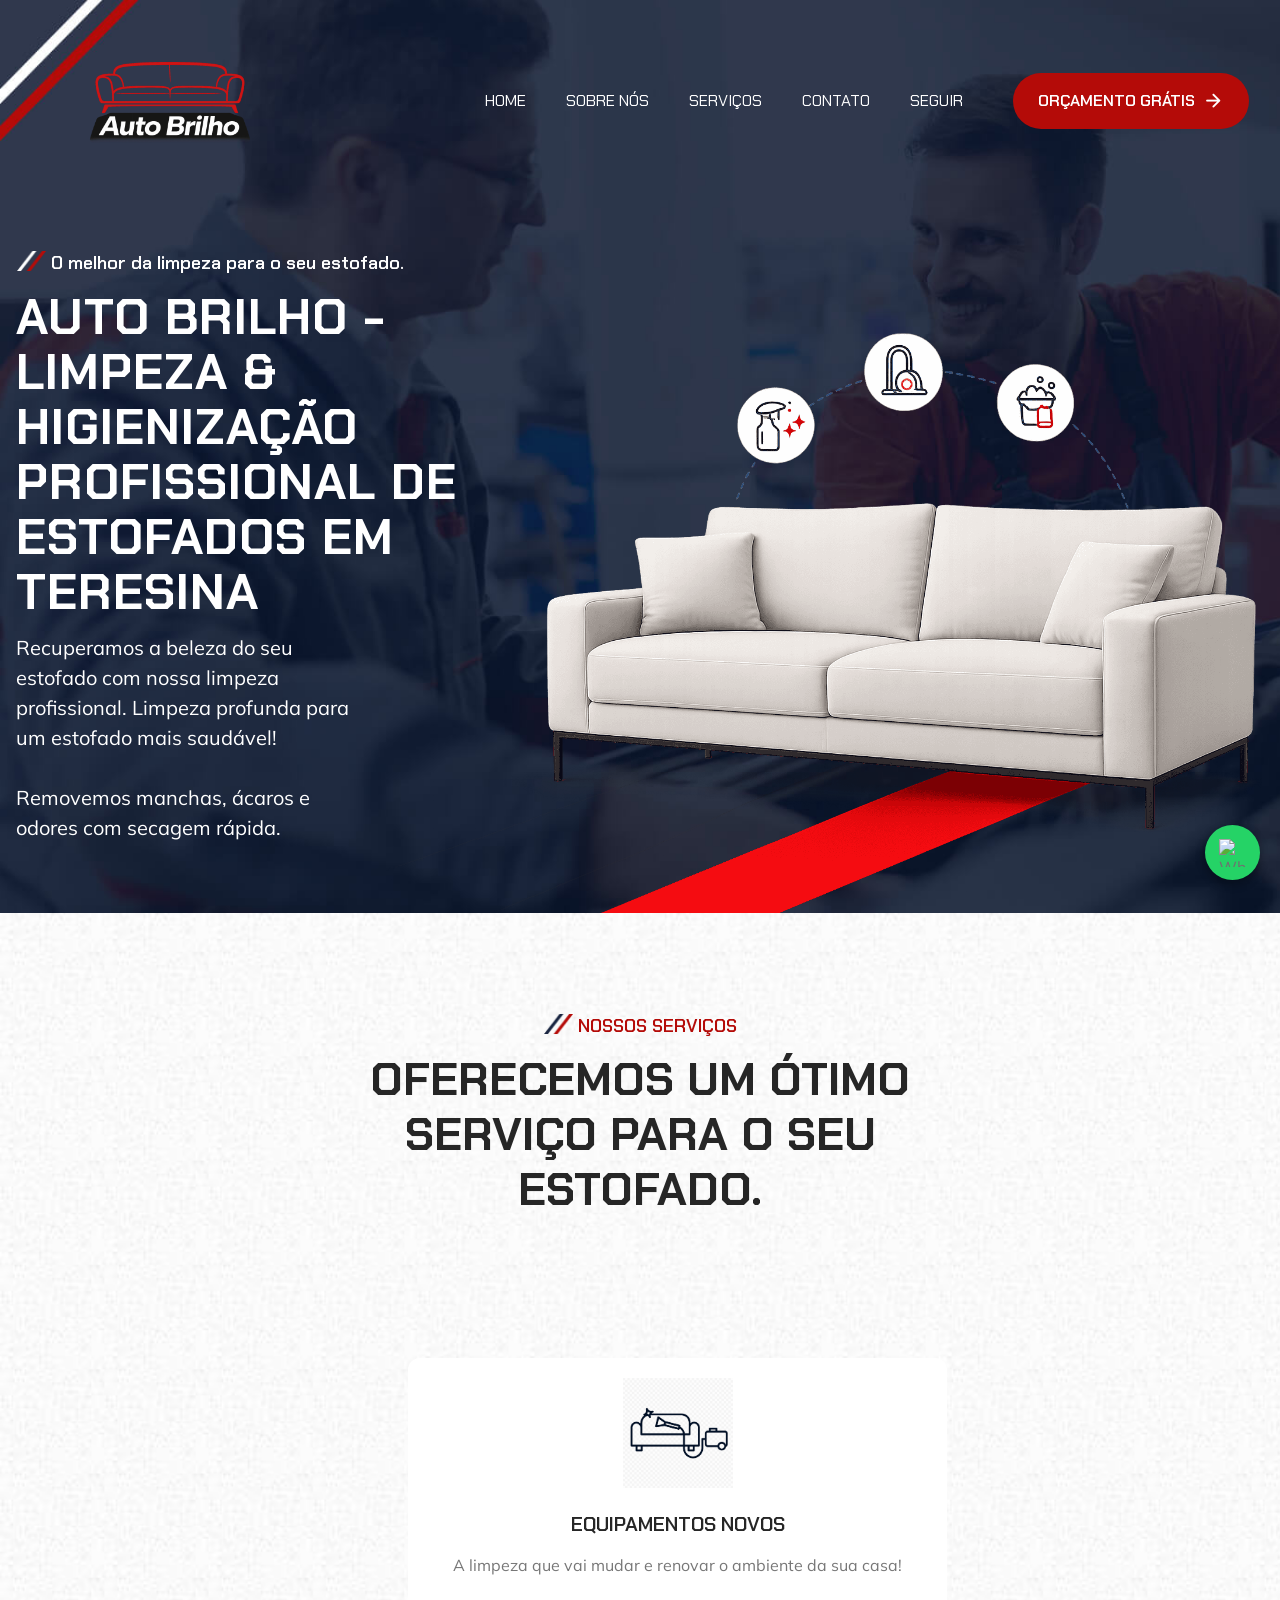
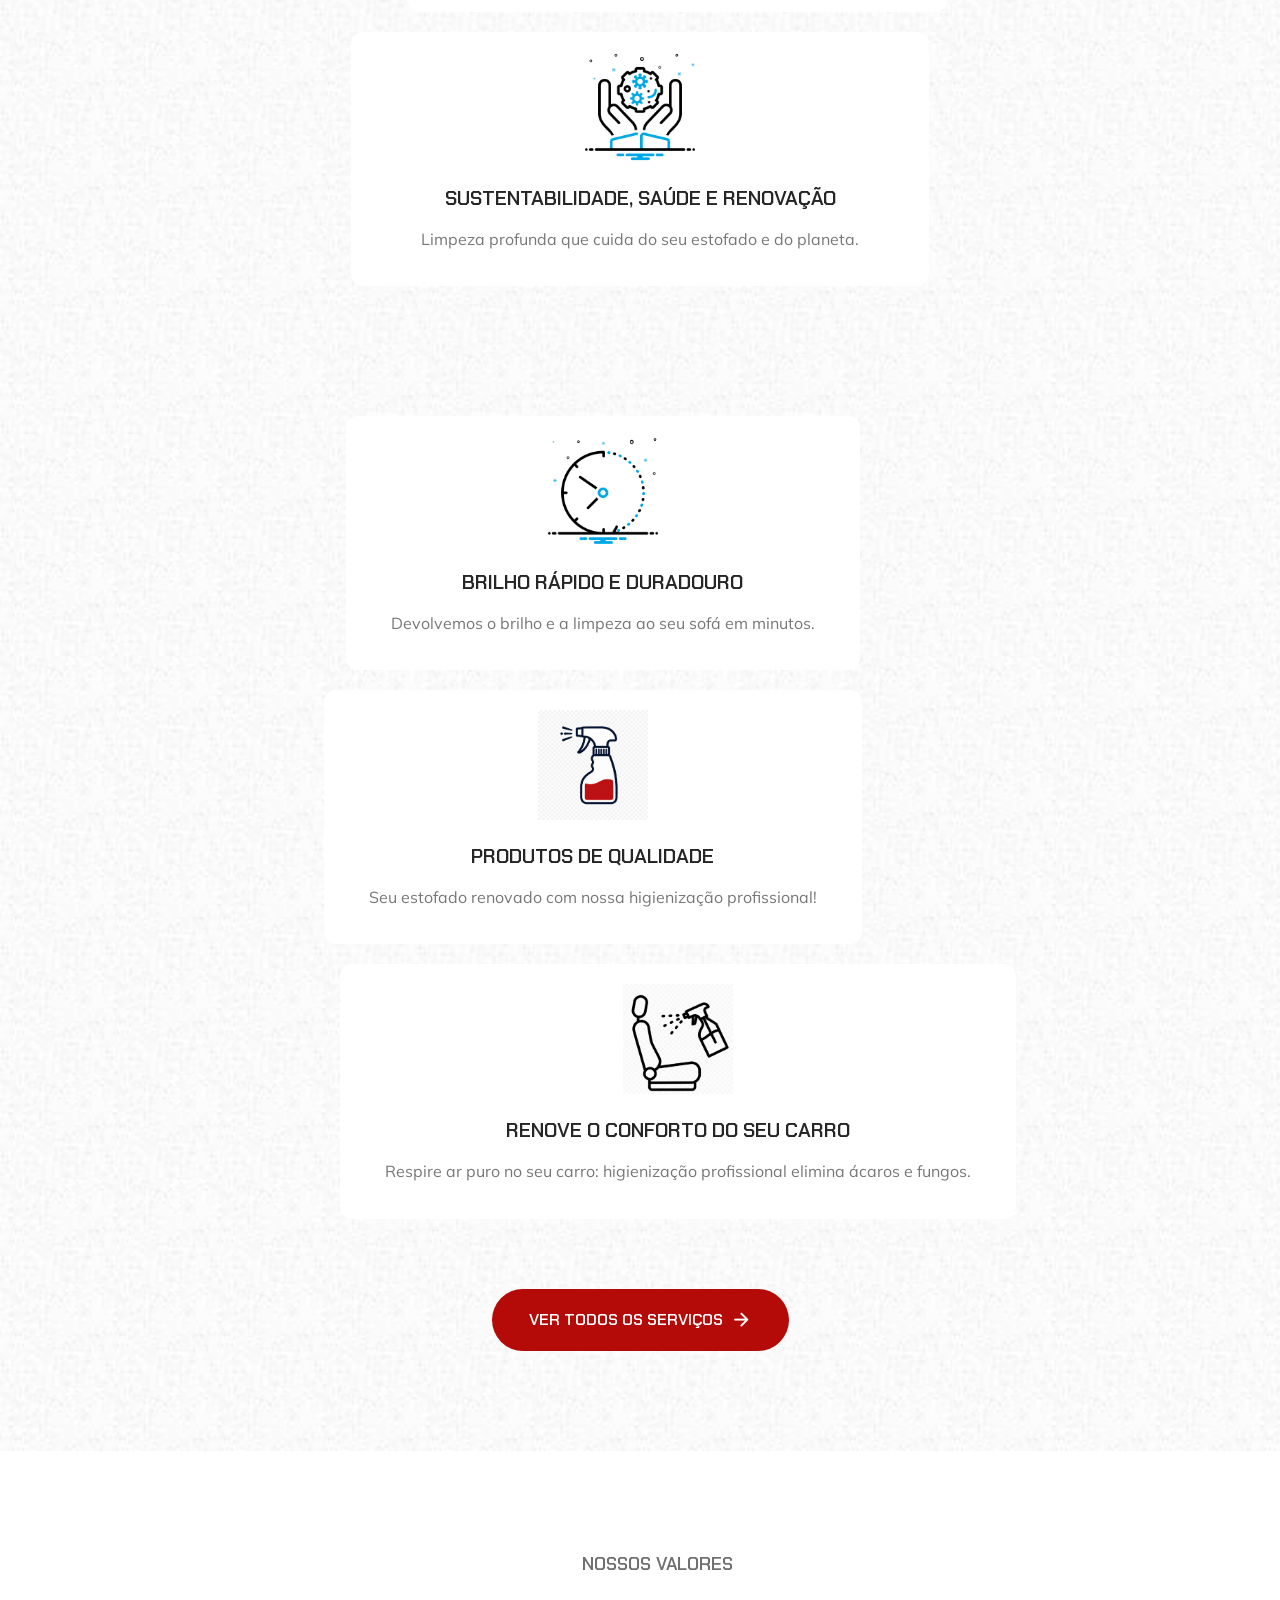
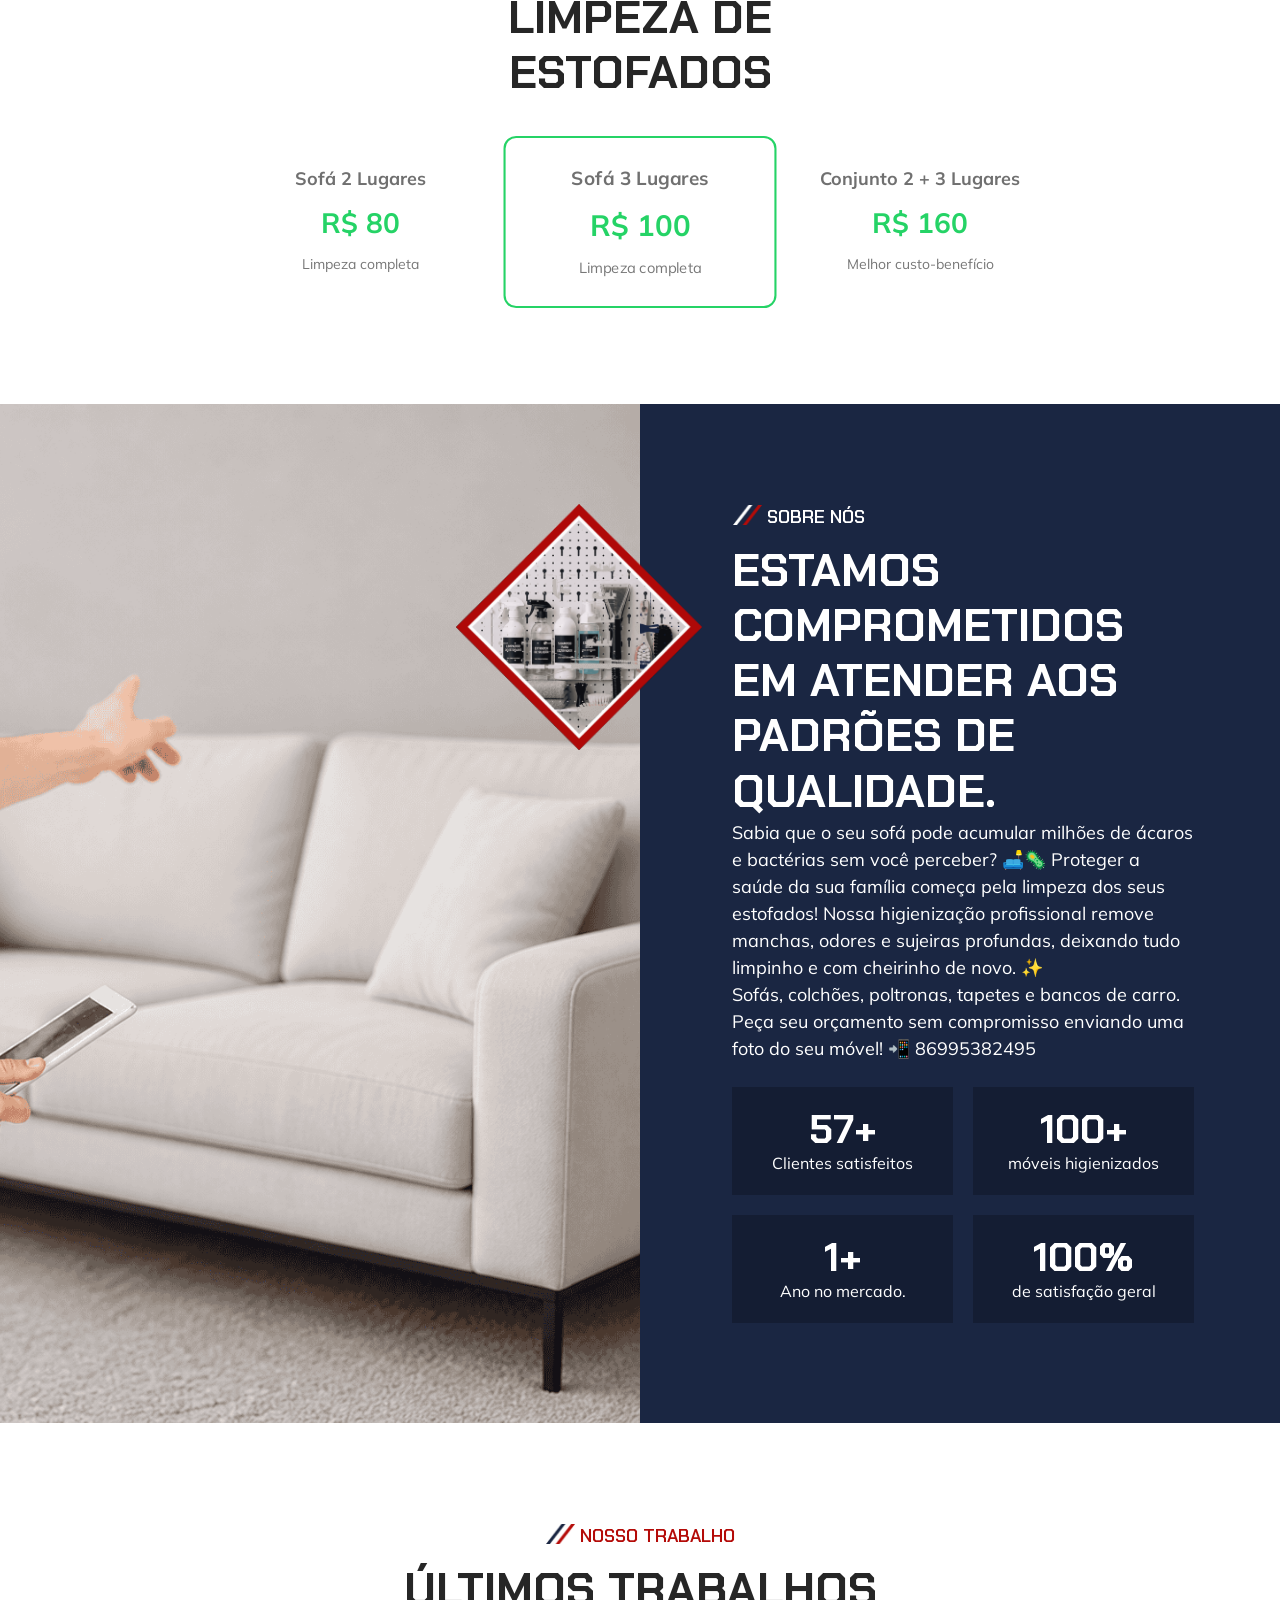
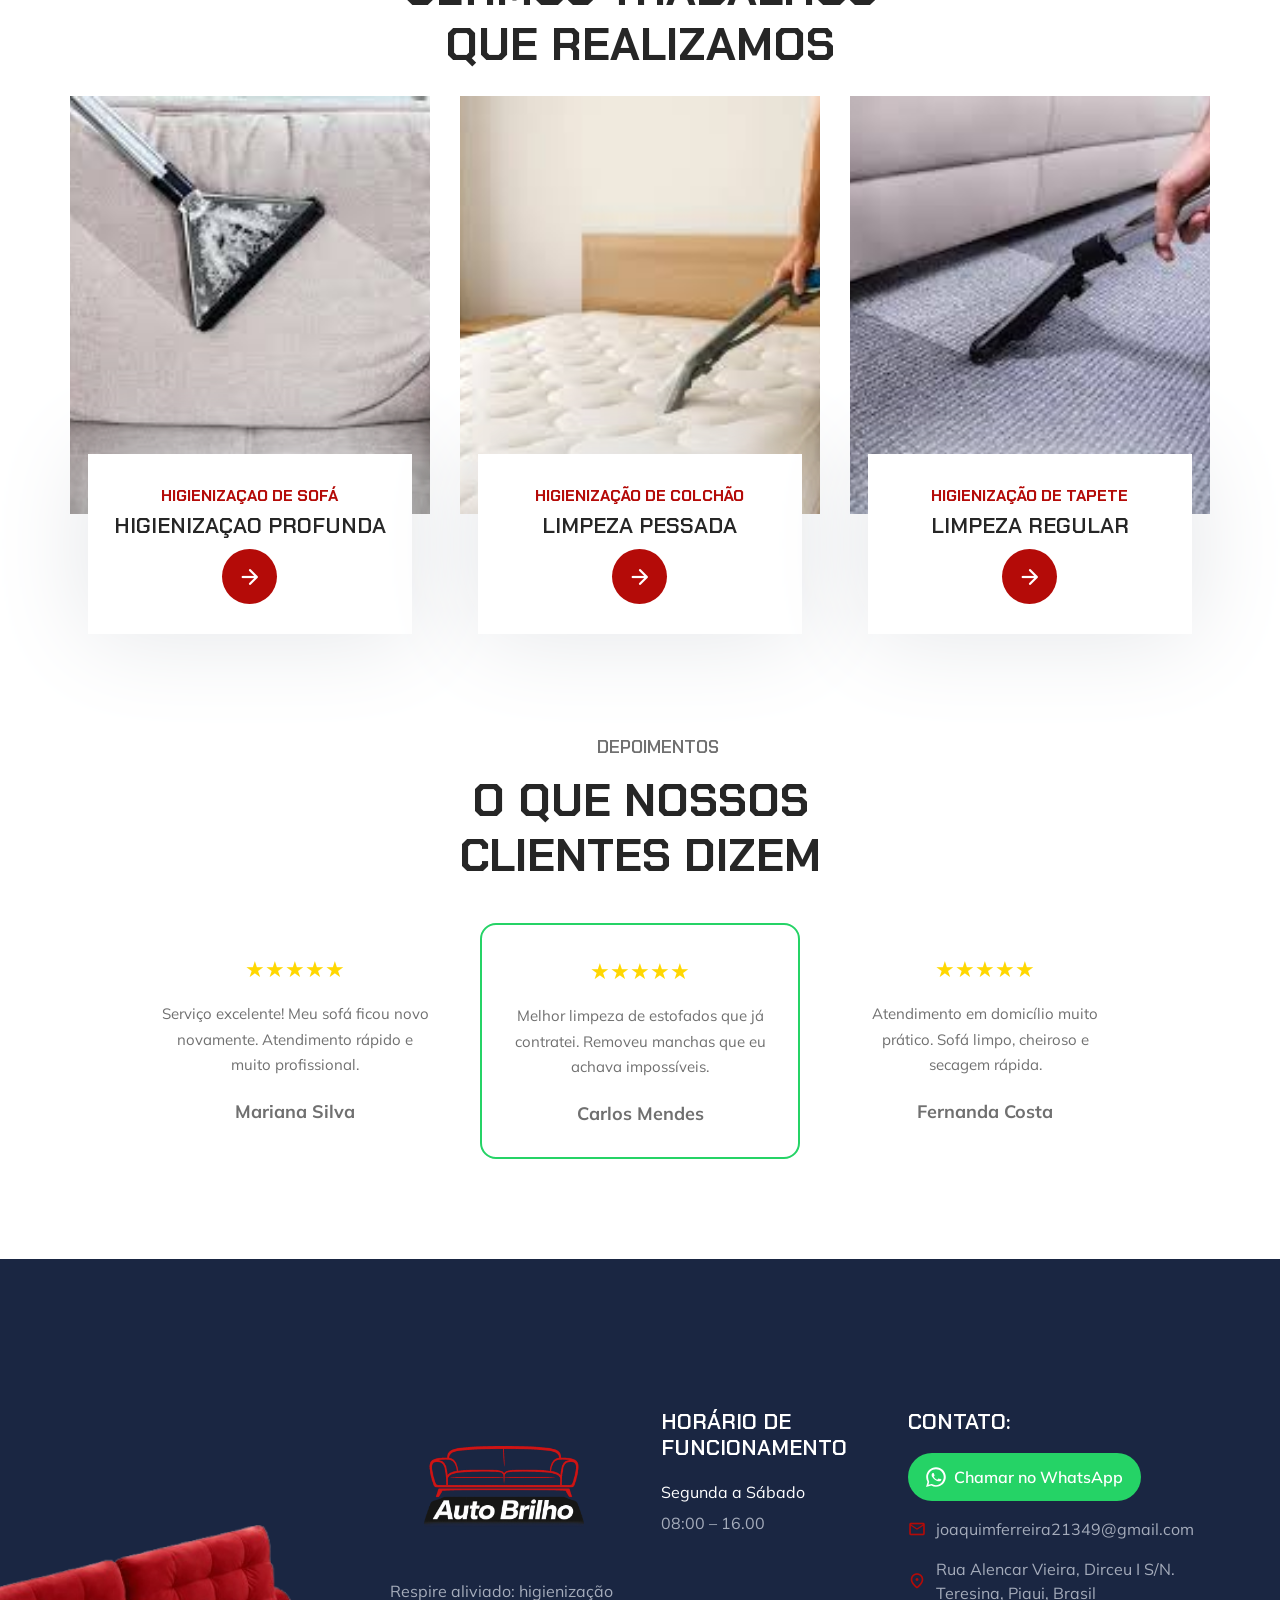
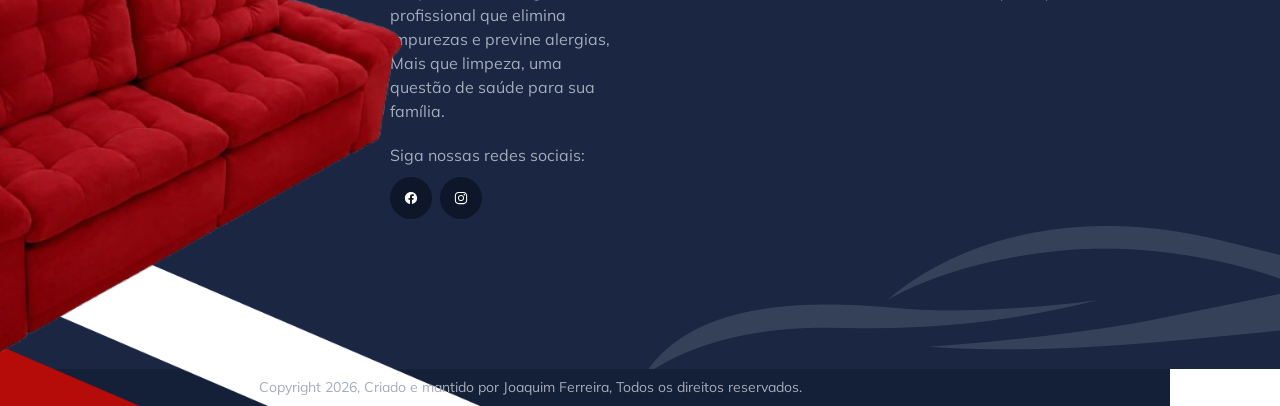
==== index.html @ 4c77e9db "Update index.html" ====
<!DOCTYPE html>
<html lang="PT-BR">

<head>
  <meta charset="UTF-8">
  <meta http-equiv="X-UA-Compatible" content="IE=edge">
  <meta name="viewport" content="width=device-width, initial-scale=1.0">

  <!-- 
    - primary meta tags
  -->
  <title>Auto Brilho - Limpeza Profunda para seu estofado</title>
  <meta name="title" content="Autofix - Auto Maintenance & Repair Service">
  <meta name="description" content="This is a vehicle repair html template made by codewithsadee">

  <!-- 
    - favicon
  -->
  <link rel="shortcut icon" href="./favicon.svg" type="image/svg+xml">

  <!-- 
    - google font link
  -->
  <link rel="preconnect" href="https://fonts.googleapis.com">
  <link rel="preconnect" href="https://fonts.gstatic.com" crossorigin>
  <link href="https://fonts.googleapis.com/css2?family=Chakra+Petch:wght@400;600;700&family=Mulish&display=swap"
    rel="stylesheet">

  <!-- 
    - material icon font
  -->
  <link rel="stylesheet"
    href="https://fonts.googleapis.com/css2?family=Material+Symbols+Rounded:opsz,wght,FILL,GRAD@40,600,0,0" />

  <!-- 
    - custom css link
  -->
  <link rel="stylesheet" href="./assets/css/style.css">

  <!-- 
    - preload images
  -->
  <link rel="preload" as="image" href="./assets/images/hero-banner.png">
  <link rel="preload" as="image" href="./assets/images/hero-bg.jpg">

</head>

<a href="https://wa.me/5586995382495?text=Ola%2C%20gostaria%20de%20um%20orcamento%20para%20limpeza%20de%20estofados."
   class="whatsapp-float"
   target="_blank">

  <img src="https://cdn.jsdelivr.net/gh/simple-icons/simple-icons/icons/whatsapp.svg"
       alt="WhatsApp">

</a>


<body>

  <!-- 
    - #HEADER
  -->

  <header class="header">
    <div class="container">

      <a href="#" class="logo">
        <img src="./assets/images/logo1.png" width="28" height="63" alt="autofix home">
      </a>

      <nav class="navbar" data-navbar>
        <ul class="navbar-list">

          <li>
            <a href="#" class="navbar-link">Home</a>
          </li>

          <li>
            <a href="#sobre" class="navbar-link">Sobre Nós</a>
          </li>

          <li>
            <a href="#serviços" class="navbar-link">Serviços</a>
          </li>

          <li>
            <a href="#contato" class="navbar-link">Contato</a>
          </li>

          <li>
            <a href="#seguir" class="navbar-link">Seguir</a>
          </li>

        </ul>
      </nav>

<a href="https://wa.me/5586995382495?text=Olá,%20gostaria%20de%20um%20orçamento%20para%20limpeza%20de%20estofados."
   target="_blank"
   class="btn btn-primary">

  <span class="span">Orçamento grátis</span>
  <span class="material-symbols-rounded">arrow_forward</span>

</a>

      <button class="nav-toggle-btn" aria-label="toggle menu" data-nav-toggler>
        <span class="nav-toggle-icon icon-1"></span>
        <span class="nav-toggle-icon icon-2"></span>
        <span class="nav-toggle-icon icon-3"></span>
      </button>

    </div>
  </header>





  <main>
    <article>

      <!-- 
        - #HERO
      -->

      <section class="hero has-bg-image" aria-label="home" style="background-image: url('./assets/images/hero-bg.jpg')">
        <div class="container">

          <div class="hero-content">

            <p class="section-subtitle :dark">O melhor da limpeza para o seu estofado.</p>

            <h1 class="h1 section-title">Auto Brilho - Limpeza & Higienização Profissional de Estofados em Teresina</h1>

            <p class="section-text">
              Recuperamos a beleza do seu estofado com nossa limpeza profissional. 
              Limpeza profunda para um estofado mais saudável!
            </p>

            <!--<a href="#" class="btn">
              <span class="span">Nossos Serviços</span>
              <div class="about-content" id="serviços"></div>

              <span class="material-symbols-rounded">arrow_forward</span>
            </a>-->

            <p class="section-text">
              Removemos manchas, ácaros e odores com secagem rápida.
            </p>

          </div>

          <figure class="hero-banner" style="--width: 1228; --height: 789;">
            <img src="./assets/images/hero-banner1.png" width="1228" height="789" alt="red motor vehicle"
              class="move-anim">
          </figure>

        </div>
      </section>





      <!-- 
        - #SERVICE
      -->

      <section class="section service has-bg-image" aria-labelledby="service-label"
        style="background-image: url('./assets/images/service-bg.jpg')">
        <div class="container">

          <p class="section-subtitle :light" id="service-label">Nossos serviços</p>

          <h2 class="h2 section-title">Oferecemos um ótimo serviço para o seu estofado.</h2>

          <ul class="service-list">

            <li>
              <div class="service-card">

                <figure class="card-icon">
                  <img src="./assets/images/services-1.1.png" width="110" height="110" loading="lazy" alt="Engine Repair">
                </figure>

                <h3 class="h3 card-title">Equipamentos Novos</h3>

                <p class="card-text">
                  A limpeza que vai mudar e renovar o ambiente da sua casa!
                </p>



              </div>
            </li>

            <li>
              <div class="service-card">

                <figure class="card-icon">
                  <img src="./assets/images/services-2.2.webp" width="110" height="110" loading="lazy" alt="Brake Repair">
                </figure>

                <h3 class="h3 card-title">Sustentabilidade, Saúde e Renovação</h3>

                <p class="card-text">
                  Limpeza profunda que cuida do seu estofado e do planeta.
                </p>


              </div>
            </li>

            <li>
              <div class="service-card">

                <figure class="card-icon">
                  <img src="./assets/images/services-3.3.webp" width="110" height="110" loading="lazy" alt="Tire Repair">
                </figure>

                <h3 class="h3 card-title">Brilho rápido e duradouro</h3>

                <p class="card-text">
                  Devolvemos o brilho e a limpeza ao seu sofá em minutos.
                </p>

              </div>
            </li>

            <li>
              <div class="service-card">

                <figure class="card-icon">
                  <img src="./assets/images/services-4.4.png" width="110" height="110" loading="lazy"
                    alt="Battery Repair">
                </figure>

                <h3 class="h3 card-title">Produtos de Qualidade</h3>

                <p class="card-text">
                  Seu estofado renovado com nossa higienização profissional!
                </p>


              </div>
            </li>

            <li class="service-banner">
              <img src="./assets/images/services-5.1.png" width="646" height="380" loading="lazy" alt="Red Car"
                class="move-anim">
            </li>

            <li>
              <div class="service-card">

                <figure class="card-icon">
                  <img src="./assets/images/services-6.6.png" width="110" height="110" loading="lazy"
                    alt="Steering Repair">
                </figure>

                <h3 class="h3 card-title">Renove o conforto do seu carro</h3>

                <p class="card-text">
                  Respire ar puro no seu carro: higienização profissional elimina ácaros e fungos.
                </p>

              </div>
            </li>

          </ul>

          <a href="servicos.html" class="btn">
          <span class="span">Ver todos os serviços</span>
          <span class="material-symbols-rounded">arrow_forward</span>
          </a>

        </div>
      </section>

      <!-- 
        - #PREÇOS
      -->
        <section class="pricing section" id="precos">

  <div class="container">

    <p class="section-subtitle">Nossos Valores</p>
    <h2 class="h2 section-title">Limpeza de Estofados</h2>

    <div class="pricing-wrapper">

      <div class="price-card">
        <h3>Sofá 2 Lugares</h3>
        <p class="price">R$ 80</p>
        <span>Limpeza completa</span>
      </div>

      <div class="price-card destaque">
        <h3>Sofá 3 Lugares</h3>
        <p class="price">R$ 100</p>
        <span>Limpeza completa</span>
      </div>

      <div class="price-card">
        <h3>Conjunto 2 + 3 Lugares</h3>
        <p class="price">R$ 160</p>
        <span>Melhor custo-benefício</span>
      </div>

    </div>

  </div>

</section>

      <!-- 
        - #ABOUT
      -->

      <section class="section about has-before" aria-labelledby="about-label">
        <div class="container">

          <figure class="about-banner">
            <img src="./assets/images/about-banner.png" width="540" height="540" loading="lazy"
              alt="vehicle repire equipments" class="w-100">
          </figure>

          <div class="about-content">

            <p class="section-subtitle :dark">Sobre nós</p>
            <div class="about-content" id="sobre"></div>

            <h2 class="h2 section-title">Estamos comprometidos em atender aos padrões de qualidade.</h2>

            <p class="section-text">
              Sabia que o seu sofá pode acumular milhões de ácaros e bactérias sem você perceber? 🛋️🦠 Proteger a saúde da sua família começa pela limpeza dos seus estofados!
              Nossa higienização profissional remove manchas, odores e sujeiras profundas, deixando tudo limpinho e com cheirinho de novo. ✨
            </p>

            <p class="section-text">
              Sofás, colchões, poltronas, tapetes e bancos de carro.
              Peça seu orçamento sem compromisso enviando uma foto do seu móvel! 📲 86995382495
            </p>

            <ul class="about-list">

              <li class="about-item">
                <p>
                  <strong class="display-1 strong">57+</strong> Clientes satisfeitos
                </p>
              </li>

              <li class="about-item">
                <p>
                  <strong class="display-1 strong">100+</strong> móveis higienizados
                </p>
              </li>

              <li class="about-item">
                <p>
                  <strong class="display-1 strong">1+</strong> Ano no mercado.
                </p>
              </li>

              <li class="about-item">
                <p>
                  <strong class="display-1 strong">100%</strong> de satisfação geral
                </p>
              </li>

            </ul>

          </div>

        </div>
      </section>





      <!-- 
        - #WORK
      -->

      <section class="section work" aria-labelledby="work-label">
        <div class="container">

          <p class="section-subtitle :light" id="work-label">Nosso trabalho</p>

          <h2 class="h2 section-title">Últimos trabalhos que realizamos</h2>

          <ul class="has-scrollbar">

            <li class="scrollbar-item">
              <div class="work-card">

                <figure class="card-banner img-holder" style="--width: 350; --height: 406;">
                  <img src="./assets/images/work-1.1.jfif" width="350" height="406" loading="lazy" alt="Engine Repair"
                    class="img-cover">
                </figure>

                <div class="card-content">
                  <p class="card-subtitle">Higienizaçao de sofá</p>

                  <h3 class="h3 card-title">Higienizaçao Profunda</h3>

                  <a href="#" class="card-btn">
                    <span class="material-symbols-rounded">arrow_forward</span>
                  </a>
                </div>

              </div>
            </li>

            <li class="scrollbar-item">
              <div class="work-card">

                <figure class="card-banner img-holder" style="--width: 350; --height: 406;">
                  <img src="./assets/images/work-2.2.jfif" width="350" height="406" loading="lazy" alt="Car Tyre change"
                    class="img-cover">
                </figure>

                <div class="card-content">
                  <p class="card-subtitle">Higienização de Colchão</p>

                  <h3 class="h3 card-title">Limpeza Pessada</h3>

                  <a href="#" class="card-btn">
                    <span class="material-symbols-rounded">arrow_forward</span>
                  </a>
                </div>

              </div>
            </li>

            <li class="scrollbar-item">
              <div class="work-card">

                <figure class="card-banner img-holder" style="--width: 350; --height: 406;">
                  <img src="./assets/images/work-3.3.jfif" width="350" height="406" loading="lazy" alt="Battery Adjust"
                    class="img-cover">
                </figure>

                <div class="card-content">
                  <p class="card-subtitle">Higienização de Tapete</p>

                  <h3 class="h3 card-title">Limpeza Regular</h3>

                  <a href="#" class="card-btn">
                    <span class="material-symbols-rounded">arrow_forward</span>
                  </a>
                </div>

              </div>
            </li>

          </ul>

        </div>
      </section>

      <section class="section testimonial">

  <div class="container">

    <p class="section-subtitle">Depoimentos</p>

    <h2 class="h2 section-title">
      O que nossos clientes dizem
    </h2>

    <ul class="testimonial-list">

      <li>
        <div class="testimonial-card">

          <div class="stars">
            ★★★★★
          </div>

          <p class="testimonial-text">
            Serviço excelente! Meu sofá ficou novo novamente.
            Atendimento rápido e muito profissional.
          </p>

          <h3 class="client-name">Mariana Silva</h3>

        </div>
      </li>

      <li>
        <div class="testimonial-card destaque">

          <div class="stars">
            ★★★★★
          </div>

          <p class="testimonial-text">
            Melhor limpeza de estofados que já contratei.
            Removeu manchas que eu achava impossíveis.
          </p>

          <h3 class="client-name">Carlos Mendes</h3>

        </div>
      </li>

      <li>
        <div class="testimonial-card">

          <div class="stars">
            ★★★★★
          </div>

          <p class="testimonial-text">
            Atendimento em domicílio muito prático.
            Sofá limpo, cheiroso e secagem rápida.
          </p>

          <h3 class="client-name">Fernanda Costa</h3>

        </div>
      </li>

    </ul>

  </div>

</section>

    </article>
  </main>

  <!-- 
    - #FOOTER
  -->

  <footer class="footer">

    <div class="footer-top section">
      <div class="container">

        <div class="footer-brand">

          <a href="#" class="logo">
            <img src="./assets/images/logo1.png" width="128" height="63" alt="autofix home">
          </a>

          <p class="footer-text">
            Respire aliviado: higienização profissional que elimina impurezas e previne alergias, Mais que limpeza, uma questão de saúde para sua família.
          </p>

          <p class="social-title">Siga nossas redes sociais:</p>
          <div class="about-content" id="seguir"></div>

          <ul class="social-list">

            <li>
              <a href="#" class="social-link">
                <img src="./assets/images/facebook.svg" alt="facebook">
              </a>
            </li>

            <li>
              <a href="#" class="social-link">
                <img src="./assets/images/instagram.svg" alt="instagram">
              </a>
            </li>

          </ul>

        </div>

        <ul class="footer-list">

          <li>
            <p class="h3">Horário de funcionamento</p>
          </li>

          <li>
            <p class="p">Segunda a Sábado</p>

            <span class="span">08:00 – 16.00</span>
          </li>

        </ul>

        <ul class="footer-list">

          <li>
            <p class="h3">Contato:</p>
            <div class="about-content" id="contato"></div>
          </li>

          <a href="https://wa.me/5586995382495?text=Ola%2C%20gostaria%20de%20um%20or%C3%A7amento%20sobre%20a%20limpeza%20do%20meu%20estofado." 
              target="_blank" 
              class="whatsapp-btn">

              <svg xmlns="http://www.w3.org/2000/svg" viewBox="0 0 32 32" width="20" class="whatsapp-icon">
                <path d="M16 .4C7.3.4.3 7.4.3 16c0 2.8.7 5.4 2.1 7.8L.1 31.9l8.3-2.2c2.3 1.2 4.9 1.9 7.6 1.9 8.7 0 15.7-7 15.7-15.6S24.7.4 16 .4zm0 28.6c-2.4 0-4.7-.6-6.7-1.7l-.5-.3-4.9 1.3 1.3-4.8-.3-.5C4 21 3.3 18.6 3.3 16 3.3 9.3 9 3.6 16 3.6c6.7 0 12.4 5.7 12.4 12.4S22.7 29 16 29zm6.8-9.4c-.4-.2-2.2-1.1-2.5-1.2-.3-.1-.6-.2-.8.2-.2.4-.9 1.2-1.1 1.5-.2.2-.4.3-.8.1-.4-.2-1.6-.6-3-1.9-1.1-1-1.9-2.2-2.1-2.6-.2-.4 0-.6.2-.8.2-.2.4-.4.6-.6.2-.2.3-.4.4-.6.1-.2 0-.5 0-.7 0-.2-.8-2-1.1-2.7-.3-.7-.6-.6-.8-.6h-.7c-.2 0-.6.1-.9.4-.3.3-1.2 1.2-1.2 2.9s1.3 3.3 1.5 3.5c.2.2 2.6 4 6.3 5.5.9.4 1.7.6 2.3.7 1 .2 1.9.2 2.6.1.8-.1 2.2-.9 2.5-1.7.3-.8.3-1.5.2-1.7-.1-.2-.3-.3-.7-.5z"/>
              </svg>

              <span>Chamar no WhatsApp</span>
          </a>

          <li>
            <a href="joaquimferreira21349@gmail.com" class="footer-link">
              <span class="material-symbols-rounded">mail</span>

              <span class="span">joaquimferreira21349@gmail.com</span>
            </a>
          </li>

          <li>
            <address class="footer-link address">
              <span class="material-symbols-rounded">location_on</span>

              <span class="span">Rua Alencar Vieira, Dirceu I S/N. Teresina, Piaui, Brasil</span>
            </address>
          </li>

        </ul>

      </div>

      <img src="./assets/images/footer-shape-3.png" width="637" height="173" loading="lazy" alt="Shape"
        class="shape shape-3 move-anim">

    </div>

    <div class="footer-bottom">
      <div class="container">

        <p class="copyright">Copyright 2026, Criado e mantido por Joaquim Ferreira, Todos os direitos reservados.</p>

        <img src="./assets/images/footer-shape-2.png" width="778" height="335" loading="lazy" alt="Shape"
          class="shape shape-2">

        <img src="./assets/images/footer-shape-1.1.png" width="805" height="652" loading="lazy" alt="Red Car"
          class="shape shape-1 move-anim">

      </div>
    </div>

  </footer>

  <!-- 
    - custom js link
  -->
  <script src="./assets/js/script.js"></script>

</body>

</html>
---- assets/css/style.css ----
/*-----------------------------------*\
  #style.css
\*-----------------------------------*/

/**
 * copyright 2022 codewithsadee
 */





/*-----------------------------------*\
  #CUSTOM PROPERTY
\*-----------------------------------*/

:root {

  /**
   * colors
   */

  --international-orange-engineering: hsl(1, 91%, 37%);
  --cadet-blue-creyola: hsl(222, 14%, 69%);
  --oxford-blue-1: hsl(222, 47%, 15%);
  --oxford-blue-2: hsl(222, 44%, 14%);
  --oxford-blue-3: hsl(222, 50%, 11%);
  --sonic-silver: hsl(0, 0%, 44%);
  --space-cadet: hsl(222, 44%, 18%);
  --pastel-pink: hsl(1, 53%, 75%);
  --eerie-black: hsl(0, 0%, 15%);
  --light-gray: hsl(0, 0%, 80%);
  --white: hsl(0, 0%, 100%);

  /**
   * typography
   */

  --ff-chakra-petch: 'Chakra Petch', sans-serif;
  --ff-mulish: 'Mulish', sans-serif;
  
  --fs-1: 3.5rem;
  --fs-2: 3rem;
  --fs-3: 2.4rem;
  --fs-4: 1.8rem;
  --fs-5: 1.4rem;
  --fs-6: 1.2rem;
  
  --fw-400: 400;
  --fw-600: 600;
  --fw-700: 700;

  /**
   * spacing
   */

  --section-padding: 60px;

  /**
   * box shadow
   */

  --shadow: 0px 0px 100px 0px hsl(216, 9%, 90%);

  /**
   * border radius
   */

  --radius-pill: 100px;
  --radius-circle: 50%;

  /**
   * transition
   */

  --transition: 0.25s ease;
  --cubic-out: cubic-bezier(0.05, 0.83, 0.52, 0.97);

}





/*-----------------------------------*\
  #RESET
\*-----------------------------------*/

*,
*::before,
*::after {
  margin: 0;
  padding: 0;
  box-sizing: border-box;
}

li { list-style: none; }

a,
img,
span,
button { display: block; }

a {
  color: inherit;
  text-decoration: none;
}

img { height: auto; }

button {
  background: none;
  border: none;
  font: inherit;
  cursor: pointer;
}

address { font-style: normal; }

html {
  font-family: var(--ff-mulish);
  font-size: 10px;
  scroll-behavior: smooth;
}

body {
  background-color: var(--white);
  color: var(--sonic-silver);
  font-size: 1.6rem;
  line-height: 1.5;
}

:focus-visible { outline-offset: 4px; }

::-webkit-scrollbar { width: 10px; }

::-webkit-scrollbar-track { background-color: hsl(0, 0%, 98%); }

::-webkit-scrollbar-thumb { background-color: hsl(0, 0%, 80%); }

::-webkit-scrollbar-thumb:hover { background-color: hsl(0, 0%, 70%); }





/*-----------------------------------*\
  #REUSED STYLE
\*-----------------------------------*/

.container { padding-inline: 16px; }

.material-symbols-rounded {
  --fs: 1em;
  font-variation-settings: 'FILL' 0, 'wght' 600, 'GRAD' 0, 'opsz' 40;
  font-size: var(--fs);
  width: 1em;
  overflow: hidden;
}

.has-bg-image {
  background-repeat: no-repeat;
  background-size: cover;
  background-position: left;
}

.section-subtitle {
  max-width: max-content;
  font-family: var(--ff-chakra-petch);
  font-size: var(--fs-5);
  font-weight: var(--fw-600);
  text-transform: uppercase;
  margin-block-end: 12px;
  margin-inline: auto;
}

.section-subtitle::before {
  content: "";
  display: inline-block;
  height: 15px;
  width: 30px;
  margin-block-end: -2px;
  background-repeat: no-repeat;
  background-size: contain;
  background-position: center;
}

.section-subtitle.\:dark { color: var(--white); }

.section-subtitle.\:dark::before { background-image: url('../images/text-bars-light.png'); }

.section-subtitle.\:light { color: var(--international-orange-engineering); }

.section-subtitle.\:light::before { background-image: url('../images/text-bars-dark.png'); }

.section-title { text-align: center; }

.h1,
.h2,
.h3,
.display-1 {
  font-family: var(--ff-chakra-petch);
  font-weight: var(--fw-700);
  text-transform: uppercase;
}

.display-1 { font-size: var(--fs-1); }

.h1 {
  color: var(--white);
  font-size: var(--fs-2);
  line-height: 1.1;
  letter-spacing: 1px;
}

.h2,
.h3 {
  color: var(--eerie-black);
  font-weight: var(--fw-600);
  line-height: 1.2;
}

.h2 { font-size: var(--fs-3); }

.h3 { font-size: var(--fs-4); }

.btn {
  background-color: var(--international-orange-engineering);
  color: var(--white);
  max-width: max-content;
  font-family: var(--ff-chakra-petch);
  font-weight: var(--fw-600);
  text-transform: uppercase;
  display: flex;
  align-items: center;
  gap: 8px;
  padding: 12px 20px;
  border: 1px solid transparent;
  border-radius: var(--radius-pill);
  transition: var(--transition);
  will-change: transform;
}

.btn:is(:hover, :focus-visible) {
  transform: translateY(-7px);
  background-color: var(--oxford-blue-3);
  border-color: var(--white);
}

.move-anim { animation: moving 1.5s ease-in-out infinite alternate; }

@keyframes moving {
  0% { transform: translateY(0); }
  100% { transform: translateY(10px); }
}

.whatsapp-btn {
  display: inline-flex;
  align-items: center;
  justify-content: center;
  gap: 8px;

  background: #25D366;
  color: #fff;
  padding: 12px 18px;
  border-radius: 50px;
  font-weight: 600;
  text-decoration: none;

  white-space: nowrap; /* 🔥 impede quebra de linha */
  transition: all 0.3s ease;
}

.whatsapp-icon {
  fill: currentColor;
}

.whatsapp-btn:hover {
  background: #1ebe5d;
  transform: translateY(-2px);
}

.section { padding-block: var(--section-padding); }

.btn-link {
  font-family: var(--ff-chakra-petch);
  text-transform: uppercase;
  color: var(--international-orange-engineering);
  font-weight: var(--fw-700);
}

.w-100 { width: 100%; }

.img-holder {
  aspect-ratio: var(--width) / var(--height);
  background-color: var(--light-gray);
  overflow: hidden;
}

.img-cover {
  width: 100%;
  height: 100%;
  object-fit: cover;
}

.has-scrollbar {
  display: flex;
  align-items: center;
  gap: 30px;
  overflow-x: auto;
  scroll-snap-type: inline mandatory;
  padding-block-end: 20px;
}

.scrollbar-item {
  min-width: 100%;
  scroll-snap-align: start;
}

.has-scrollbar::-webkit-scrollbar { height: 16px; }

.has-scrollbar::-webkit-scrollbar-track {
  background-color: var(--pastel-pink);
  border-radius: 20px;
}

.has-scrollbar::-webkit-scrollbar-thumb {
  background-color: var(--international-orange-engineering);
  border-radius: 20px;
  border: 3px solid var(--pastel-pink);
}

.has-scrollbar::-webkit-scrollbar-button { width: 15%; }





/*-----------------------------------*\
  #HEADER
\*-----------------------------------*/

.header .btn { display: none; }

.header {
  position: absolute;
  top: 0;
  left: 0;
  width: 100%;
  padding: 40px 15px;
  padding-inline-start: 40px;
  z-index: 4;
}

.header .container {
  display: flex;
  justify-content: space-between;
  align-items: center;
}

.logo img { width: 100px; }

.nav-toggle-icon {
  width: 30px;
  height: 2px;
  background-color: var(--white);
  transition: var(--transition);
}

.nav-toggle-icon:not(:last-child) { margin-block-end: 7px; }

.nav-toggle-btn.active .icon-2 {
  opacity: 0;
  transform: translateX(-10px);
}

.nav-toggle-btn.active .icon-1 { transform: rotate(45deg) translate(8px, 8px); }

.nav-toggle-btn.active .icon-3 { transform: rotate(-45deg) translate(4px, -4px); }

.navbar {
  position: absolute;
  top: 100px;
  right: 30px;
  background-color: var(--international-orange-engineering);
  min-width: max-content;
  width: 30%;
  transform: translateY(20px);
  opacity: 0;
  visibility: hidden;
  transition: 0.25s var(--cubic-out);
  z-index: 2;
}

.navbar.active {
  transform: translateY(0);
  opacity: 1;
  visibility: visible;
  transition-duration: 0.5s;
}

.navbar-link {
  font-family: var(--ff-chakra-petch);
  font-size: var(--fs-5);
  text-transform: uppercase;
  color: var(--white);
  padding: 10px 20px;
  transition: var(--transition);
}

.navbar-link:is(:hover, :focus-visible) {
  background-color: var(--white);
  color: var(--international-orange-engineering);
}




/*-----------------------------------*\
  #HERO
\*-----------------------------------*/

.hero {
  position: relative;
  padding-block-start: calc(var(--section-padding) + 70px);
  text-align: center;
  z-index: 1;
  overflow: hidden;
}

.hero .container {
  display: grid;
  gap: 30px;
}

.hero .section-subtitle { text-transform: unset; }

.hero .section-text {
  color: var(--white);
  margin-block: 14px 18px;
}

.hero .btn { margin-inline: auto; }

.hero-banner { aspect-ratio: var(--width) / var(--height); }

.hero-banner img {
  position: absolute;
  bottom: 0;
  right: 0;
  width: 90%;
  z-index: -1;
}





/*-----------------------------------*\
  #SERVICE
\*-----------------------------------*/

.service-banner { display: none; }

.service { text-align: center; }

.service-list {
  gap: 0;
  margin-block-end: 40px;
}

.service-card .card-icon {
  max-width: max-content;
  margin-inline: auto;
  margin-block-end: 24px;
}

.service-card .card-text {
  line-height: 1.2;
  margin-block: 8px;
}

.service .btn { margin-inline: auto; }





/*-----------------------------------*\
  #ABOUT
\*-----------------------------------*/

.about {
  background-color: var(--space-cadet);
  color: var(--white);
  text-align: center;
}

.about .container {
  display: grid;
  gap: 50px;
}

.about .section-title { color: var(--white); }

.about .section-text:nth-child(3) { margin-block: 12px 8px; }

.about-list {
  display: grid;
  gap: 25px;
  margin-block-start: 25px;
}

.about-item {
  background-color: var(--oxford-blue-2);
  padding: 40px 20px;
  transition: var(--transition);
}

.about-item:hover {
  background-color: var(--international-orange-engineering);
  transform: translateY(-8px);
}

.about-item .strong {
  display: block;
  line-height: 1.1;
}





/*-----------------------------------*\
  #WORK
\*-----------------------------------*/

.work .container { padding-inline: 0; }

.work .section-title { margin-block-end: 24px; }

.work-card { position: relative; }

.work-card .card-content {
  background-color: var(--white);
  max-width: 90%;
  padding: 30px 10px;
  margin-block-start: -60px;
  margin-inline: auto;
  position: relative;
  text-align: center;
  box-shadow: var(--shadow);
}

.work-card .card-subtitle {
  font-family: var(--ff-chakra-petch);
  text-transform: uppercase;
  color: var(--international-orange-engineering);
  font-weight: var(--fw-700);
  margin-block-end: 5px;
}

.work-card .card-title { margin-block-end: 10px; }

.work-card .card-btn {
  background-color: var(--international-orange-engineering);
  color: var(--white);
  font-size: 2rem;
  margin-inline: auto;
  width: 38px;
  height: 38px;
  display: grid;
  place-items: center;
  border-radius: var(--radius-circle);
}





/*-----------------------------------*\
  #FOOTER
\*-----------------------------------*/

.footer { color: var(--cadet-blue-creyola); }

.footer .shape { display: none; }

.footer-top { background-color: var(--space-cadet); }

.footer-top .container {
  display: grid;
  gap: 40px;
}

.footer-text { margin-block: 18px 20px; }

.social-list {
  display: flex;
  gap: 8px;
}

.social-link {
  background-color: var(--oxford-blue-3);
  padding: 14px;
  border-radius: var(--radius-circle);
  transition: var(--transition);
}

.social-link:is(:hover, :focus-visible) {
  background-color: var(--international-orange-engineering);
  transform: translateY(-5px);
}

.footer .h3 {
  color: var(--white);
  margin-block-end: 18px;
}

.footer-list .p {
  color: var(--white);
  font-weight: var(--fw-400);
  margin-block-end: 7px;
}

.footer-list li:not(:first-child) { margin-block-start: 16px; }

.footer-link {
  display: flex;
  align-items: center;
  gap: 10px;
}

.footer-link:is(:hover, :focus-visible) { color: var(--international-orange-engineering); }

.footer-link .material-symbols-rounded {
  flex-shrink: 0;
  font-size: 1.8rem;
  color: var(--international-orange-engineering);
}

.footer-bottom {
  background-color: var(--oxford-blue-1);
  padding-block: 20px;
}

.copyright {
  text-align: center;
  font-size: var(--fs-6);
}





/*-----------------------------------*\
  #MEDIA QUERIES
\*-----------------------------------*/

/**
 * responsive for large than 575px screen
 */

@media (min-width: 575px) {

  /**
   * CUSTOM PROPERTY
   */

  :root {

    /**
     * typography
     */

    --fs-2: 4rem;
    --fs-3: 2.8rem;
    --fs-4: 2rem;

  }



  /**
   * REUSED STYLE
   */

  .container {
    max-width: 540px;
    width: 100%;
    margin-inline: auto;
  }

  .section-subtitle { --fs-5: 1.6rem; }

  .h2 { font-weight: var(--fw-700); }



  /**
   * HERO
   */

  .hero .container { max-width: unset; }

  .hero-content {
    max-width: 520px;
    margin-inline: auto;
  }

  .hero .section-text { font-size: 1.8rem; }



  /**
   * SERVICE
   */

  .service .section-title { margin-block-end: 30px; }

  .service-list {
    display: grid;
    grid-template-columns: 1fr 1fr;
    gap: 30px;
    margin-block-end: 40px;
  }

  

  /**
   * ABOUT
   */

  .about-list {
    grid-template-columns: 1fr 1fr;
    gap: 20px;
  }

  .about-item { padding-block: 20px; }



  /**
   * WORK
   */

  .scrollbar-item { min-width: calc(50% - 15px); }



  /**
   * FOOTER
   */

  .footer-top {
    position: relative;
    overflow: hidden;
  }

  .footer-top .container { grid-template-columns: 1fr 1fr; }

  .footer .shape-3 {
    display: block;
    position: absolute;
    bottom: -30px;
    right: 0;
  }

}





/**
 * responsive for large than 768px screen
 */

@media (min-width: 768px) {

  /**
   * CUSTOM PROPERTY
   */

  :root {

    /**
     * typography
     */

    --fs-1: 4rem;
    --fs-2: 5rem;
    --fs-3: 3.4rem;

  }



  /**
   * REUSED STYLE
   */

  .container,
  .hero-content { max-width: 720px; }

  .btn { padding: 16px 32px; }

  .section-subtitle { --fs-5: 1.8rem; }

  .section-title:not(.h1) {
    max-width: 500px;
    margin-inline: auto;
  }



  /**
   * HERO
   */

  .hero { --section-padding: 120px; }

  .hero .section-text { margin-block-end: 30px; }



  /**
   * SERVICE
   */

  .service-banner {
    display: block;
    position: relative;
  }

  .service-list { grid-template-columns: repeat(3, 1fr); }

  .service-banner img {
    position: absolute;
    top: 0;
    left: -25%;
    margin-block-start: 15%;
    width: 150%;
    transform-origin: top;
  }



  /**
   * ABOUT
   */
   
  .about-banner { max-width: max-content; }

  .about-banner,
  .about .section-text { margin-inline: auto; }

  .about .section-text { max-width: 520px; }



  /**
   * FOOTER
   */

  .footer-top .container { grid-template-columns: 1fr 0.9fr 0.9fr; }

  .copyright { --fs-6: 1.4rem; }

}





/**
 * responsive for large than 992px screen
 */

@media (min-width: 992px) {

  /**
   * CUSTOM PROPERTY
   */

  :root {

    /**
     * typography
     */

    --fs-2: 4.4rem;
    --fs-3: 3.8rem;
    --fs-4: 2.2rem;

    /**
     * spacing
     */

    --section-padding: 100px;

  }



  /**
   * REUSED STYLE
   */

  .container { max-width: 960px; }

  .section-text,
  .card-text { font-size: 1.8rem; }



  /**
   * HEADER
   */

  .nav-toggle-btn { display: none; }

  .header .container { gap: 30px; }

  .navbar,
  .navbar.active {
    all: unset;
    display: block;
    margin-inline-start: auto;
  }

  .navbar-list { display: flex; }

  .navbar-link {
    position: relative;
    font-size: unset;
  }

  .navbar-link:is(:hover, :focus-visible) {
    background: none;
    color: var(--white);
  }

  .navbar-link::after {
    content: url("../images/nav-before-img.png");
    position: absolute;
    bottom: -8px;
    left: 50%;
    transform: translateX(-50%);
    opacity: 0;
  }

  .navbar-link:is(:hover, :focus-visible)::after { opacity: 1; }

  .header .btn {
    display: flex;
    padding: 12px 24px;
    font-size: var(--fs-5);
  }



  /**
   * HERO
   */

  .hero {
    text-align: left;
    padding-block-end: 80px;
  }

  .hero .container {
    max-width: 960px;
    grid-template-columns: 1fr 1fr;
  }

  .hero :is(.section-subtitle, .btn) { margin-inline: 0; }

  .hero .section-title { text-align: left; }

  .hero-banner img { width: 55%; }



  /**
   * SERVICE
   */

  .service-card .card-text {
    padding-inline: 25px;
    line-height: 1.45;
    margin-block-end: 15px;
  }

  .service-list li:nth-child(-2n+3) { margin-block-start: 90px; }

  .service-list li:nth-child(4) { margin-inline-end: 60px; }

  .service-list li:nth-child(6) { margin-inline-start: 60px; }

  .service-banner img {
    left: -55%;
    margin-block-start: -30%;
    width: 210%;
  }



  /**
   * ABOUT
   */

  .about {
    position: relative;
    z-index: 1;
  }

  .about,
  .about .section-title { text-align: left; }

  .about .container {
    grid-template-columns: 1fr 0.75fr;
    gap: 30px;
  }

  .about .section-subtitle { margin-inline: 0; }

  .about-banner,
  .about-banner .w-100 { margin-inline: auto 0; }

  .about-banner .w-100 { width: 40%; }

  .about-item { text-align: center; }

  .about::before {
    content: "";
    position: absolute;
    top: 0;
    left: 0;
    width: 50%;
    height: 100%;
    background-image: url('../images/about-abs-banner.png');
    background-repeat: no-repeat;
    background-size: cover;
    background-position: right;
    z-index: -1;
  }



  /**
   * WORK
   */

  .has-scrollbar { overflow-x: visible; }

  .scrollbar-item { min-width: calc(33.33% - 20px); }

}





/**
 * responsive for large than 1200px screen
 */

@media (min-width: 1200px) {

  /**
   * CUSTOM PROPERTY
   */

  :root {

    /**
     * typography
     */

    --fs-2: 5rem;
    --fs-3: 4.6rem;

  }



  /**
   * REUSED STYLE
   */

  .container,
  .hero .container { max-width: 1140px; }

  .btn { padding: 18px 36px; }

  .btn .material-symbols-rounded { --fs: 1.3em; }



  /**
   * HEADER
   */

  .header { padding-block: 25px; }

  .logo img { width: 228px; }

  .header .btn {
    font-size: unset;
    padding-block: 15px;
  }



  /**
   * HERO
   */

  .hero { padding-block: 250px 180px; }

  .hero .container { grid-template-columns: 1fr 0.9fr; }

  .hero .section-text {
    font-size: 2rem;
    padding-inline-end: 120px;
  }

  .hero-banner img { width: 70%; }



  /**
   * SERVICE
   */

  .service .section-title { max-width: 700px; }

  .service-list { margin-block-end: 70px; }

  .service-list li:nth-child(2) .card-text {
    padding-inline: 50px;
  }

  .service-list li:nth-child(-2n+3) {
    margin-block-start: 110px;
  }

  .service-list li:is(:nth-child(1), :nth-child(6)) {
    margin-inline-start: 75px;
  }

  .service-list li:is(:nth-child(3), :nth-child(4)) {
    margin-inline-end: 75px;
  }



  /**
   * WORK
   */

  .work-card .card-btn {
    font-size: 2.4rem;
    width: 55px;
    height: 55px;
  }



  /**
   * FOOTER
   */

  .footer-top { padding-block: 150px; }

  .footer-top .container { padding-inline-start: 25%; }

  .footer-bottom {
    position: relative;
    left: -110px;
    padding-block: 8px;
    z-index: 1;
  }

  .social-list {
  margin-top: 10px; /* aumenta o espaço */
}

  .footer :is(.shape-1, .shape-2) {
    display: block;
    position: absolute;
    bottom: 0;
    width: 50%;
    pointer-events: none;
    z-index: -1;
  }

  .footer .shape-1 { left: -100px; }

  .footer .shape-2 { left: -50px; }

}





/**
 * responsive for large than 1400px screen
 */

@media (min-width: 1400px) {

  /**
   * CUSTOM PROPERTY
   */

  :root {

    /**
     * typography
     */

    --fs-2: 6rem;

    /**
     * spacing
     */

    --section-padding: 140px;

  }

    .pricing {
  padding: 60px 20px;
  text-align: center;
}

.section-title {
  font-size: 28px;
  margin-bottom: 30px;
}

.pricing-container {
  display: flex;
  flex-wrap: wrap;
  justify-content: center;
  gap: 20px;
}

.price-card {
  background: #fff;
  border-radius: 16px;
  padding: 25px;
  width: 250px;
  box-shadow: 0 4px 15px rgba(0,0,0,0.1);
  transition: 0.3s;
}

.price-card:hover {
  transform: translateY(-5px);
}

.price-card h3 {
  margin-bottom: 10px;
}

.price {
  font-size: 26px;
  font-weight: bold;
  color: #25D366; /* cor principal */
  margin: 10px 0;
}

.price-card span {
  font-size: 14px;
  color: #777;
}

/* destaque */
.destaque {
  border: 2px solid #25D366;
  transform: scale(1.05);
}



  /**
   * HEADER
   */

  .header .btn { padding: 18px 36px; }



  /**
   * HERO
   */

  .hero { padding-block: 280px; }

  .hero .section-text { padding-inline-end: 90px; }

  .hero-banner img { width: 75%; }



  /**
   * ABOUT
   */

  .about::before { width: 55%; }

  .about-banner .w-100 { width: 50%; }



  /**
   * FOOTER
   */

  .footer-top .container { padding-inline-start: 20%; }

}



/* SCROLL SUAVE */
html {
  scroll-behavior: smooth;
}

/* PRICING */
.pricing {
  text-align: center;
}

.pricing-wrapper {
  display: flex;
  flex-wrap: wrap;
  justify-content: center;
  gap: 20px;
  margin-top: 40px;
}

.price-card {
  background: var(--white);
  border-radius: 12px;
  padding: 25px;
  width: 260px;
  box-shadow: var(--shadow-1);
  transition: 0.3s;
}

.price-card:hover {
  transform: translateY(-5px);
}

.price-card h3 {
  font-size: 18px;
  margin-bottom: 10px;
}

.price {
  font-size: 28px;
  font-weight: 700;
  color: var(--main-color, #25D366);
  margin: 10px 0;
}

.price-card span {
  font-size: 14px;
  color: var(--gray, #777);
}

/* CARD DESTACADO */
.price-card.destaque {
  border: 2px solid #25D366;
  transform: scale(1.05);
}

.service-list {
  display: flex;
  flex-wrap: wrap;
  gap: 20px;
  justify-content: center;
}

.service-card {
  background: var(--white);
  padding: 25px;
  border-radius: 12px;
  width: 260px;
  text-align: center;
  box-shadow: var(--shadow-1);
  transition: 0.3s;
}

.service-card:hover {
  transform: translateY(-5px);
}

.service-card span {
  font-size: 40px;
  color: #25D366;
  margin-bottom: 10px;
  display: block;
}

.service-card h3 {
  margin-bottom: 10px;
}

.service-card p {
  font-size: 14px;
  color: #777;
}

/* CARD */
.service-card {
  background: var(--white);
  padding: 25px;
  border-radius: 12px;
  width: 260px;
  text-align: center;
  box-shadow: var(--shadow-1);
  transition: 0.3s;

  display: flex;
  flex-direction: column;
  align-items: center;
  justify-content: space-between;
}

.service-card:hover {
  transform: translateY(-5px);
}

/* ÍCONE CENTRALIZADO */
.service-icon {
  font-size: 42px;
  color: #25D366;
  margin-bottom: 15px;
}

/* BOTÃO WHATSAPP */
.btn-whatsapp {
  margin-top: 15px;
  background: #25D366;
  color: #fff;
  padding: 10px 15px;
  border-radius: 30px;
  text-decoration: none;
  font-size: 14px;
  font-weight: 600;
  transition: 0.3s;
}

.btn-whatsapp:hover {
  background: #1ebe5d;
}

/* BOTÃO VOLTAR */
.back-btn {
  display: flex;              /* muda de inline-flex para flex */
  justify-content: center;    /* centraliza horizontal */
  align-items: center;
  gap: 6px;

  margin: 0 auto 30px auto;   /* centraliza o bloco */
  width: fit-content;         /* mantém o tamanho do botão */
}

/* RESPONSIVO MOBILE */
@media (max-width: 1400px) {

  .service-card {
    width: 100%;          /* ocupa toda largura */
    padding: 20px;
  }

  .service-icon {
    font-size: 55px;      /* 🔥 aumenta o ícone */
  }

  .service-card h3 {
    font-size: 20px;      /* título maior */
  }

  .service-card p {
    font-size: 16px;      /* texto mais legível */
  }

  .btn-whatsapp {
    font-size: 16px;
    padding: 12px 18px;   /* botão maior pro dedo */
  }

  .back-btn {
    font-size: 16px;
    padding: 12px 18px;
  }



  /**
   * REUSED STYLE
   */

  :is(.header, .hero) .container { max-width: 1280px; }

  .section-subtitle::before {
    height: 20px;
    margin-inline-end: 5px;
  }

    /*PREÇOS*/

}


/*botão flutuante do whasts*/

.whatsapp-float {
  position: fixed;
  width: 55px;
  height: 55px;
  bottom: 20px;
  right: 20px;
  background-color: #25D366;
  border-radius: 50%;
  display: flex;
  align-items: center;
  justify-content: center;
  z-index: 999;
  box-shadow: 0 4px 10px rgba(0,0,0,0.3);
}

.whatsapp-float img {
  width: 28px;
  height: 28px;
  object-fit: contain;
}

/*responsividade do servicos.html*/
/* MOBILE */
@media (max-width: 768px) {

  /* ÍCONES */
  .service-icon,
  .material-symbols-rounded {
    font-size: 60px !important;
  }

  /* TÍTULO DOS SERVIÇOS */
  .service-card h3 {
    font-size: 24px !important;
    line-height: 1.3;
  }

  /* TEXTO */
  .service-card p {
    font-size: 17px !important;
    line-height: 1.6;
  }

  /* BOTÃO WHATSAPP */
  .btn-whatsapp {
    font-size: 17px !important;
    padding: 14px 22px !important;
  }

  /* CARD */
  .service-card {
    width: 100% !important;
    padding: 30px 20px !important;
  }

}

/* DEPOIMENTOS */

.testimonial {
  text-align: center;
}

.testimonial-list {
  display: flex;
  flex-wrap: wrap;
  justify-content: center;
  gap: 25px;
  margin-top: 40px;
}

.testimonial-card {
  background: var(--white);
  padding: 30px 25px;
  border-radius: 16px;
  width: 320px;
  box-shadow: var(--shadow-1);
  transition: 0.3s;
}

.testimonial-card:hover {
  transform: translateY(-5px);
}

.testimonial-card.destaque {
  border: 2px solid #25D366;
}

.stars {
  color: #FFD700;
  font-size: 22px;
  margin-bottom: 15px;
}

.testimonial-text {
  font-size: 15px;
  line-height: 1.7;
  color: var(--sonic-silver);
  margin-bottom: 20px;
}

.client-name {
  font-size: 18px;
  font-weight: 700;
}

/* MOBILE */
@media screen and (max-width: 768px) {

  .testimonial-card {
    width: 100%;
    padding: 35px 25px;
  }

  .testimonial-text {
    font-size: 17px;
  }

  .client-name {
    font-size: 20px;
  }

  .stars {
    font-size: 28px;
  }

}

/* ANIMAÇÃO DOS DEPOIMENTOS */

.testimonial-card {
  background: var(--white);
  padding: 30px 25px;
  border-radius: 16px;
  width: 320px;
  box-shadow: var(--shadow-1);

  transition:
    transform 0.4s ease,
    box-shadow 0.4s ease;

  position: relative;
  overflow: hidden;
}

/* EFEITO HOVER */
.testimonial-card:hover {
  transform: translateY(-12px) scale(1.03);
  box-shadow: 0 12px 30px rgba(0,0,0,0.15);
}

/* LINHA ANIMADA */
.testimonial-card::before {
  content: "";
  position: absolute;
  top: 0;
  left: -100%;
  width: 100%;
  height: 4px;
  background: #25D366;
  transition: 0.5s;
}

.testimonial-card:hover::before {
  left: 0;
}

/* FADE UP */

.testimonial-card {
  opacity: 0;
  transform: translateY(40px);
  animation: fadeUp 0.8s ease forwards;
}

.testimonial-card:nth-child(2) {
  animation-delay: 0.2s;
}

.testimonial-card:nth-child(3) {
  animation-delay: 0.4s;
}

@keyframes fadeUp {

  to {
    opacity: 1;
    transform: translateY(0);
  }

}

/* REDUZ ESPAÇO ENTRE SEÇÕES */

.work {
  padding-bottom: 40px !important;
}

.testimonial {
  padding-top: 40px !important;
}

/* RESPONSIVO SERVICOS MOBILE */
@media screen and (max-width: 768px) {

  /* CARDS */
  .service-card {
    width: 100% !important;
    padding: 35px 25px !important;
    text-align: center !important;
  }

  /* ÍCONES */
  .service-icon {
    font-size: 75px !important;
    display: block !important;
    margin-bottom: 20px !important;
  }

  /* TÍTULOS */
  .service-card h3 {
    font-size: 28px !important;
    line-height: 1.4 !important;
    margin-bottom: 15px !important;
  }

  /* TEXTO */
  .service-card p {
    font-size: 18px !important;
    line-height: 1.7 !important;
  }

  /* LISTA */
  .service-list {
    gap: 25px !important;
  }

  /* BOTÃO VOLTAR */
  .back-btn {
    font-size: 18px !important;
    padding: 14px 24px !important;
    margin-top: 30px !important;
  }

}

/* MOBILE SERVICOS */
@media screen and (max-width: 768px) {

  /* ÍCONES */
  .service-card .material-symbols-rounded {
    font-size: 80px !important;
    line-height: 1 !important;
    display: block !important;
    margin-bottom: 20px !important;
  }

  /* TITULOS */
  .service-card h3 {
    font-size: 30px !important;
    line-height: 1.4 !important;
    margin-top: 15px !important;
    margin-bottom: 15px !important;
  }

  /* TEXTOS */
  .service-card p {
    font-size: 19px !important;
    line-height: 1.7 !important;
  }

  /* CARDS */
  .service-card {
    padding: 40px 25px !important;
    width: 100% !important;
  }

  /* ESPAÇAMENTO */
  .service-list {
    gap: 30px !important;
  }

}
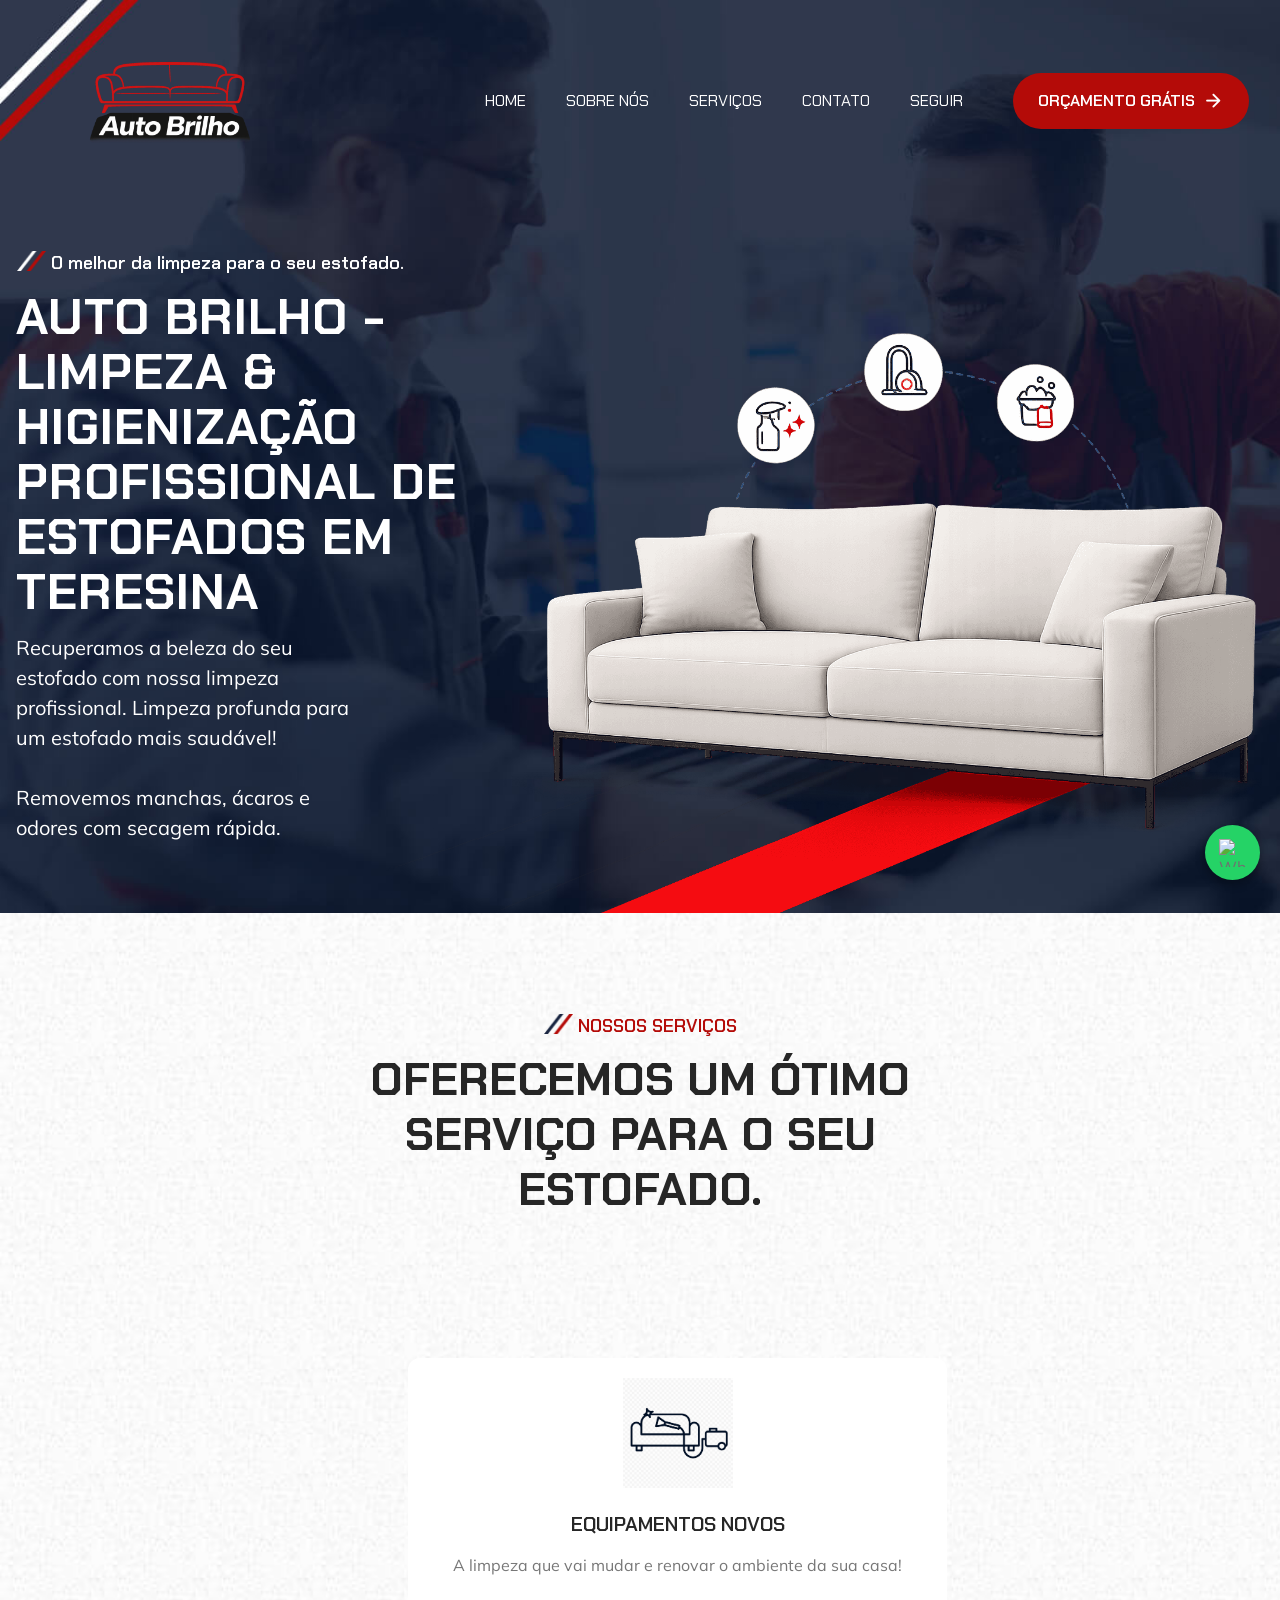
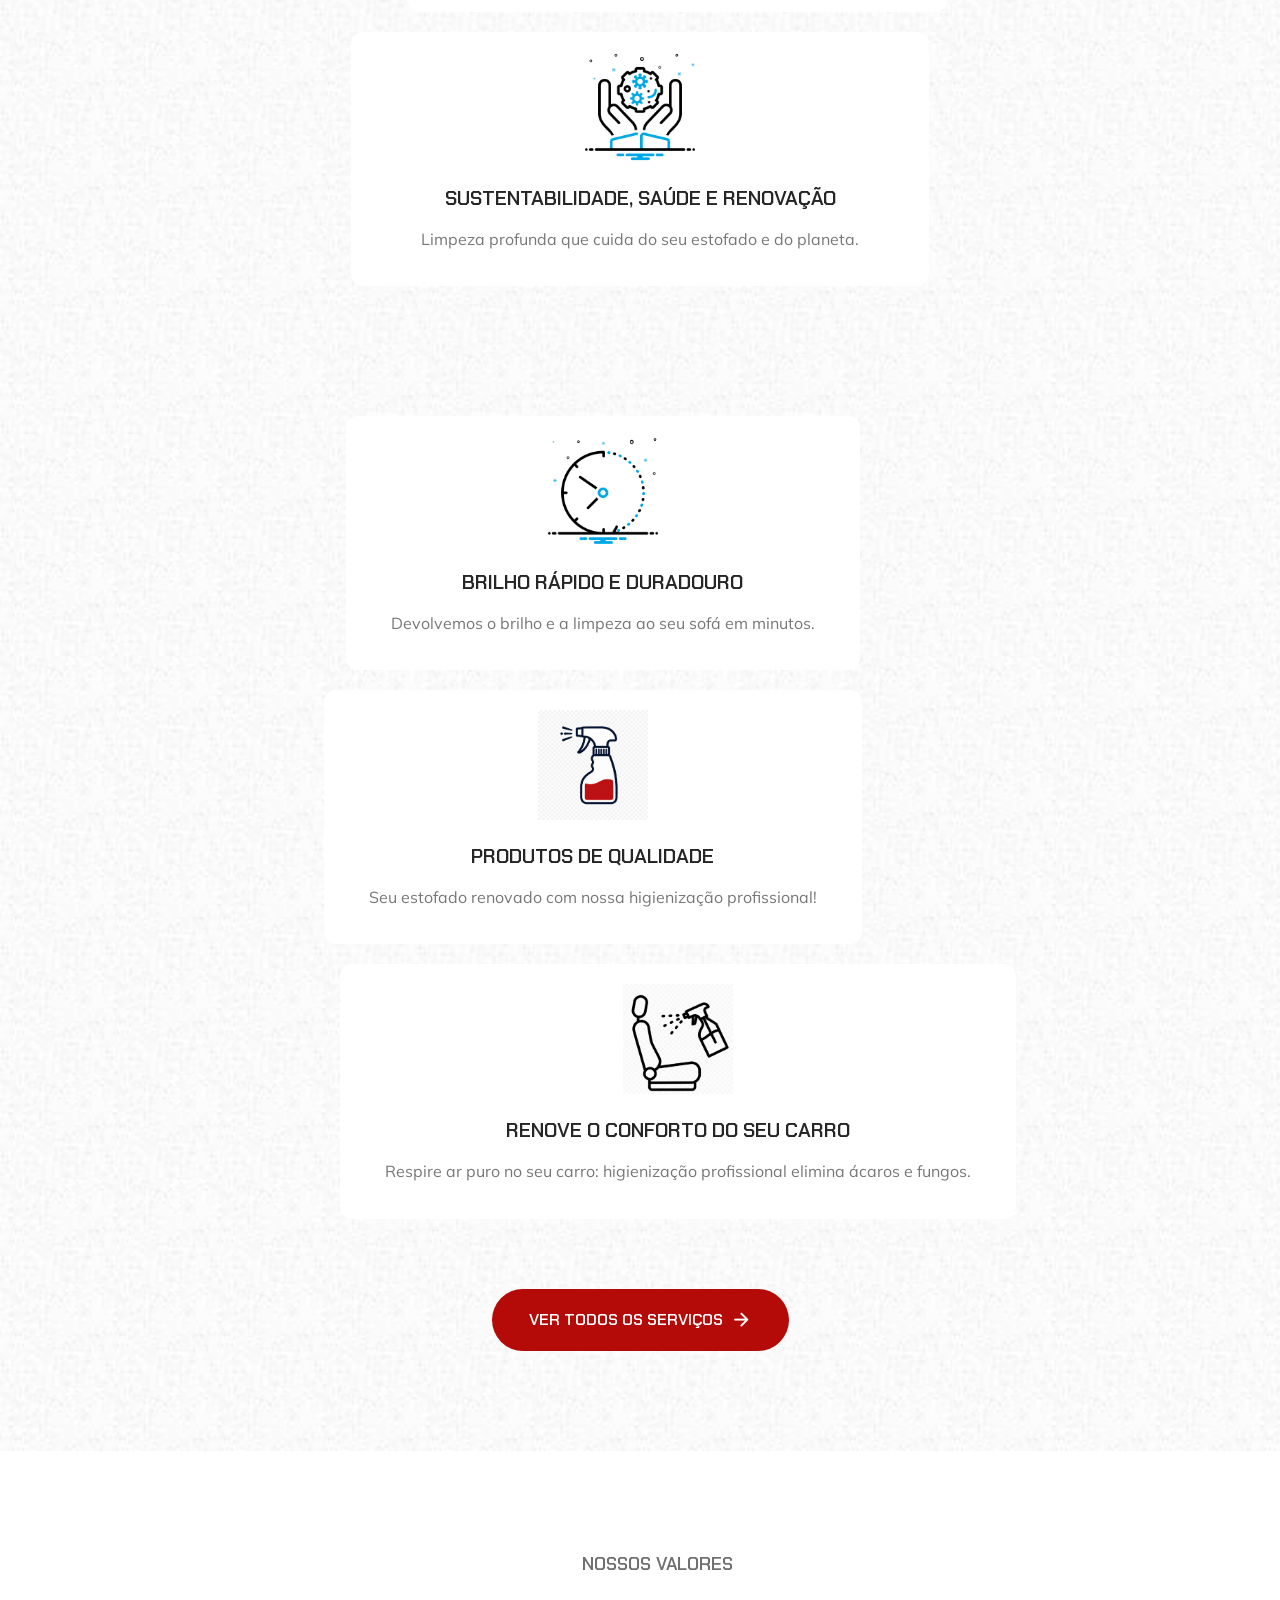
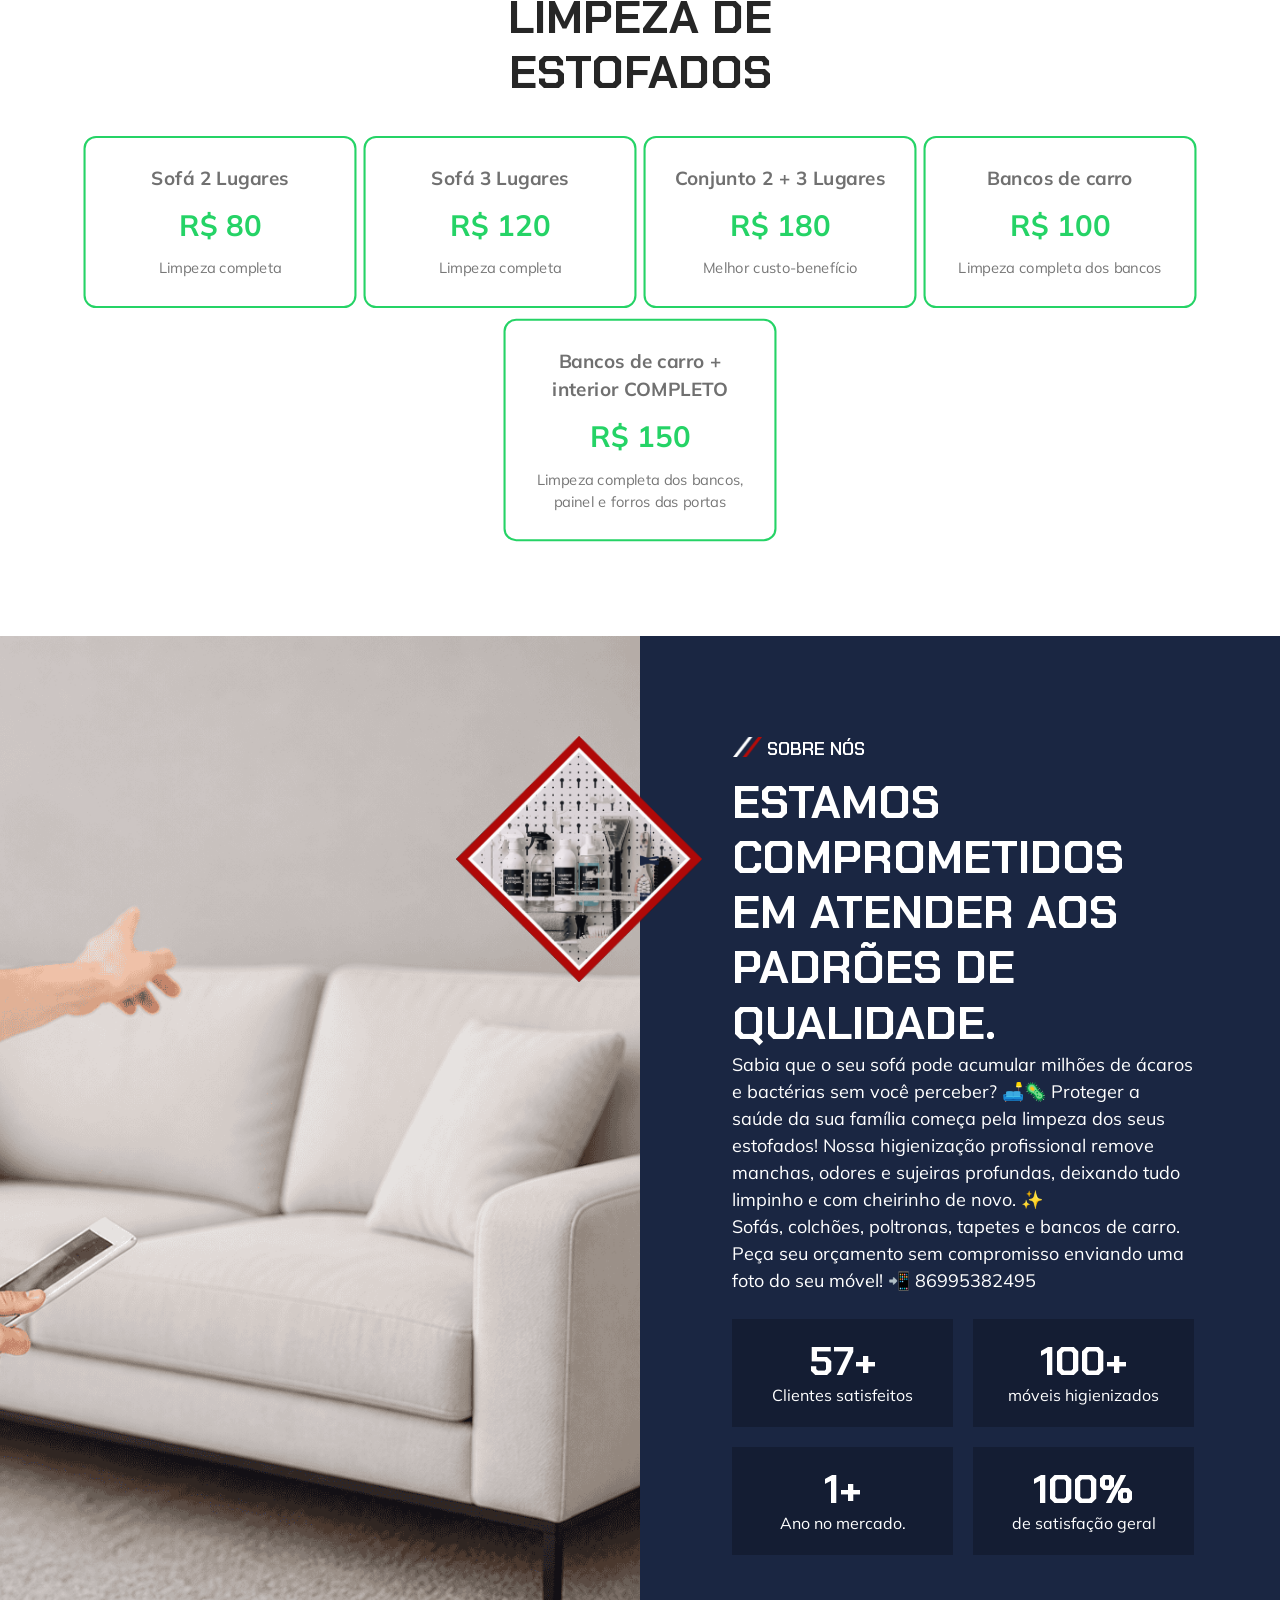
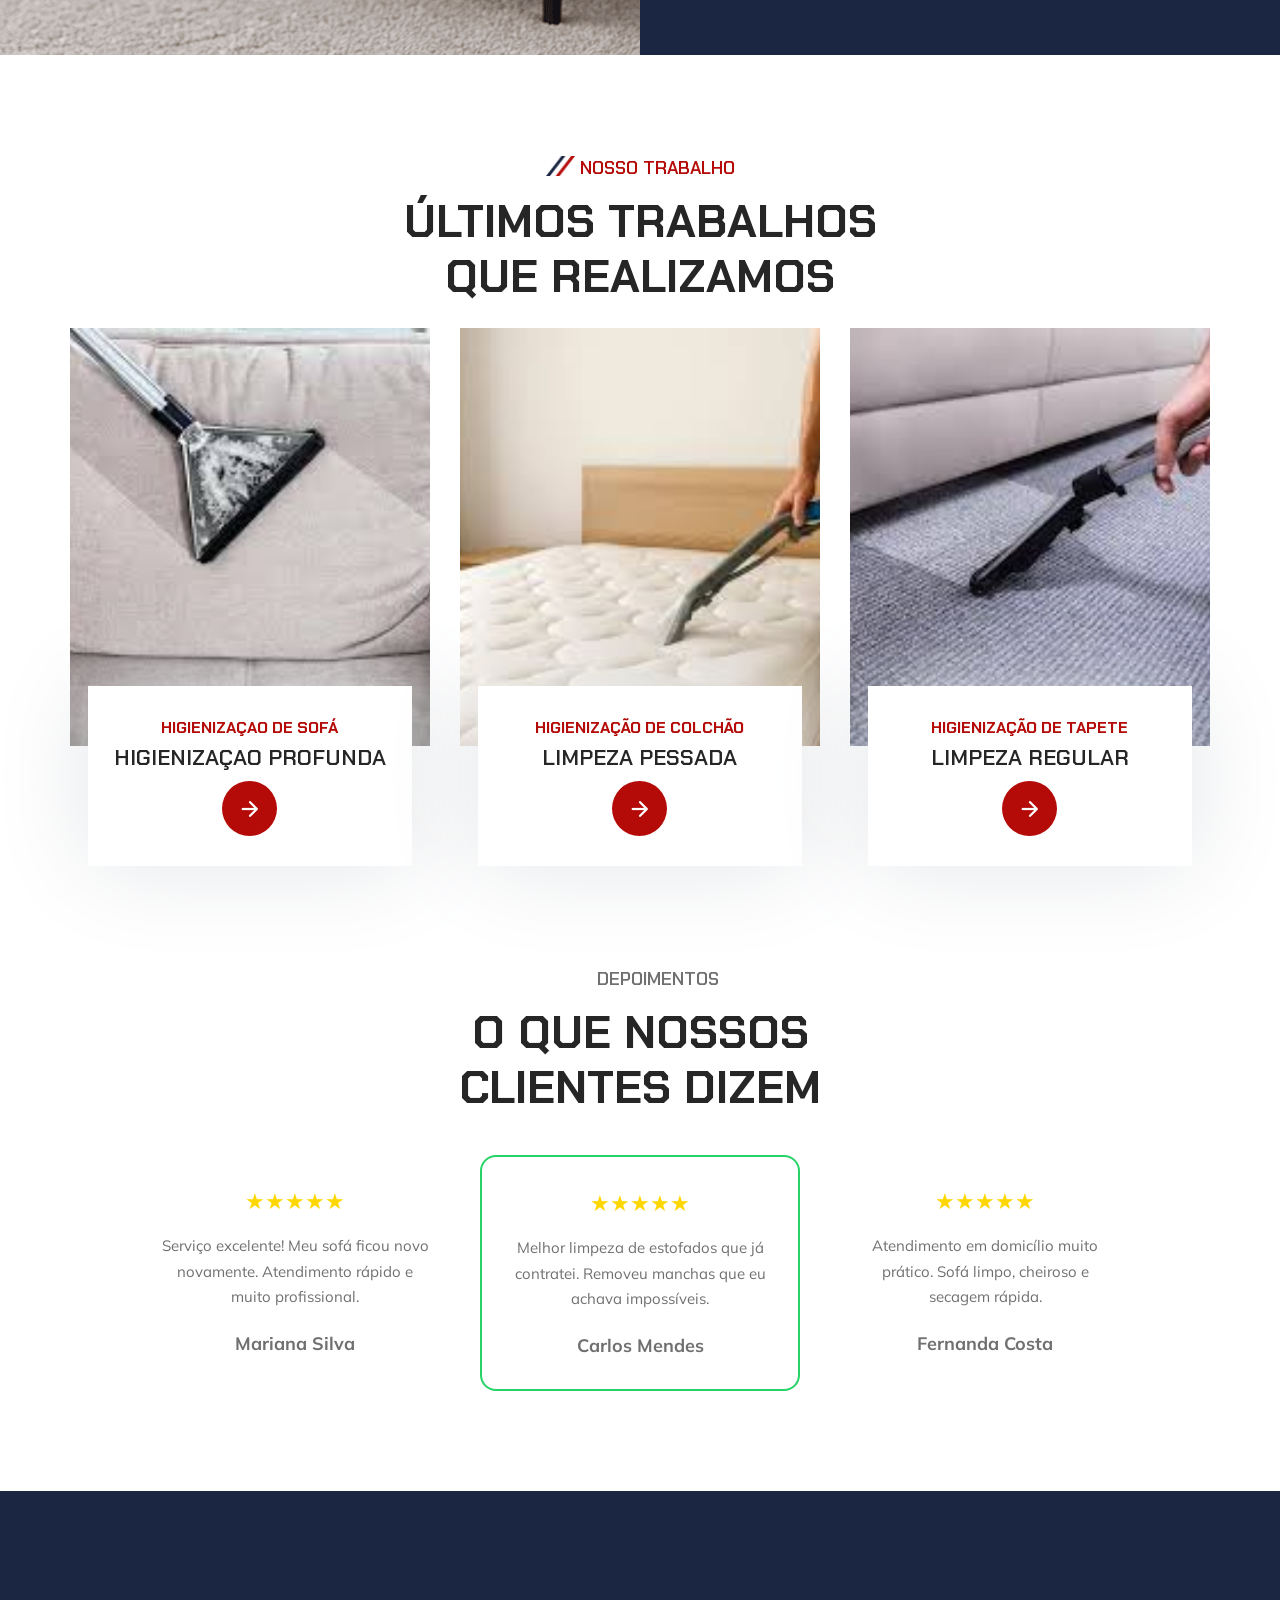
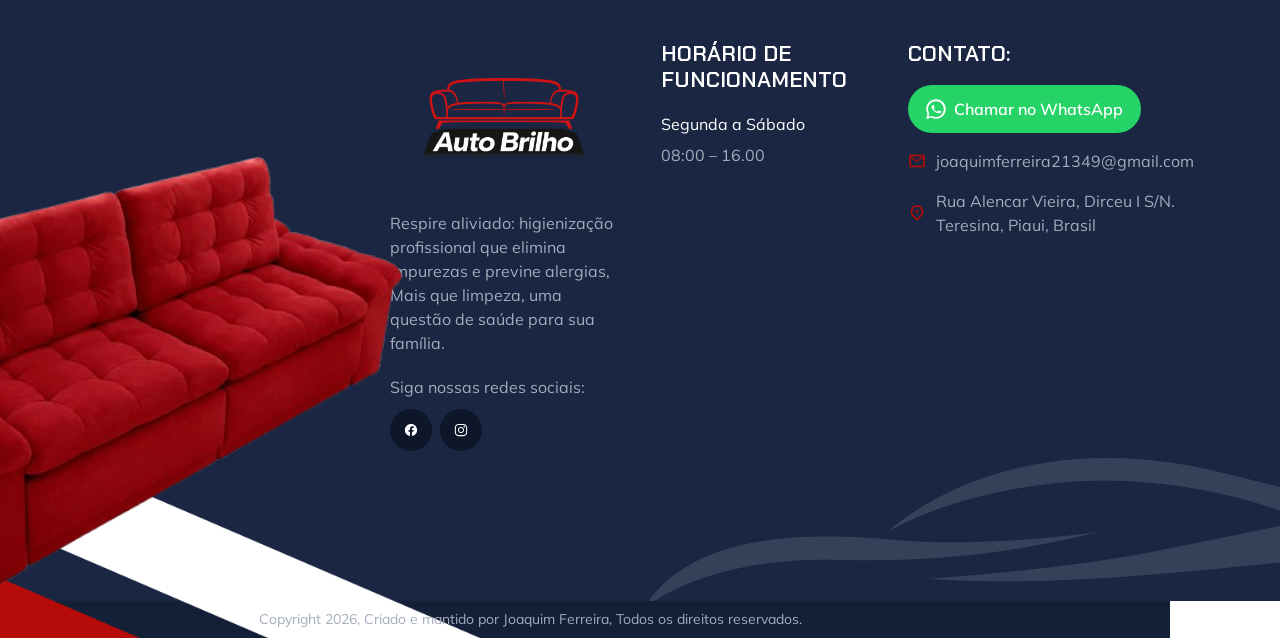
==== commit 3ea377ad: "Update index.html" ====
--- a/index.html
+++ b/index.html
@@ -289,7 +289,7 @@
 
     <div class="pricing-wrapper">
 
-      <div class="price-card">
+      <div class="price-card destaque">
         <h3>Sofá 2 Lugares</h3>
         <p class="price">R$ 80</p>
         <span>Limpeza completa</span>
@@ -297,14 +297,26 @@
 
       <div class="price-card destaque">
         <h3>Sofá 3 Lugares</h3>
-        <p class="price">R$ 100</p>
+        <p class="price">R$ 120</p>
         <span>Limpeza completa</span>
       </div>
 
-      <div class="price-card">
+      <div class="price-card destaque">
         <h3>Conjunto 2 + 3 Lugares</h3>
-        <p class="price">R$ 160</p>
+        <p class="price">R$ 180</p>
         <span>Melhor custo-benefício</span>
+      </div>
+
+      <div class="price-card destaque">
+        <h3>Bancos de carro</h3>
+        <p class="price">R$ 100</p>
+        <span>Limpeza completa dos bancos</span>
+      </div>
+
+      <div class="price-card destaque">
+        <h3>Bancos de carro + interior COMPLETO</h3>
+        <p class="price">R$ 150</p>
+        <span>Limpeza completa dos bancos, painel e forros das portas</span>
       </div>
 
     </div>
@@ -605,7 +617,7 @@
           </a>
 
           <li>
-            <a href="joaquimferreira21349@gmail.com" class="footer-link">
+            <a href="mailto:joaquimferreira21349@gmail.com?subject=Orçamento" class="footer-link">
               <span class="material-symbols-rounded">mail</span>
 
               <span class="span">joaquimferreira21349@gmail.com</span>
@@ -645,6 +657,10 @@
 
   </footer>
 
+
+
+
+
   <!-- 
     - custom js link
   -->
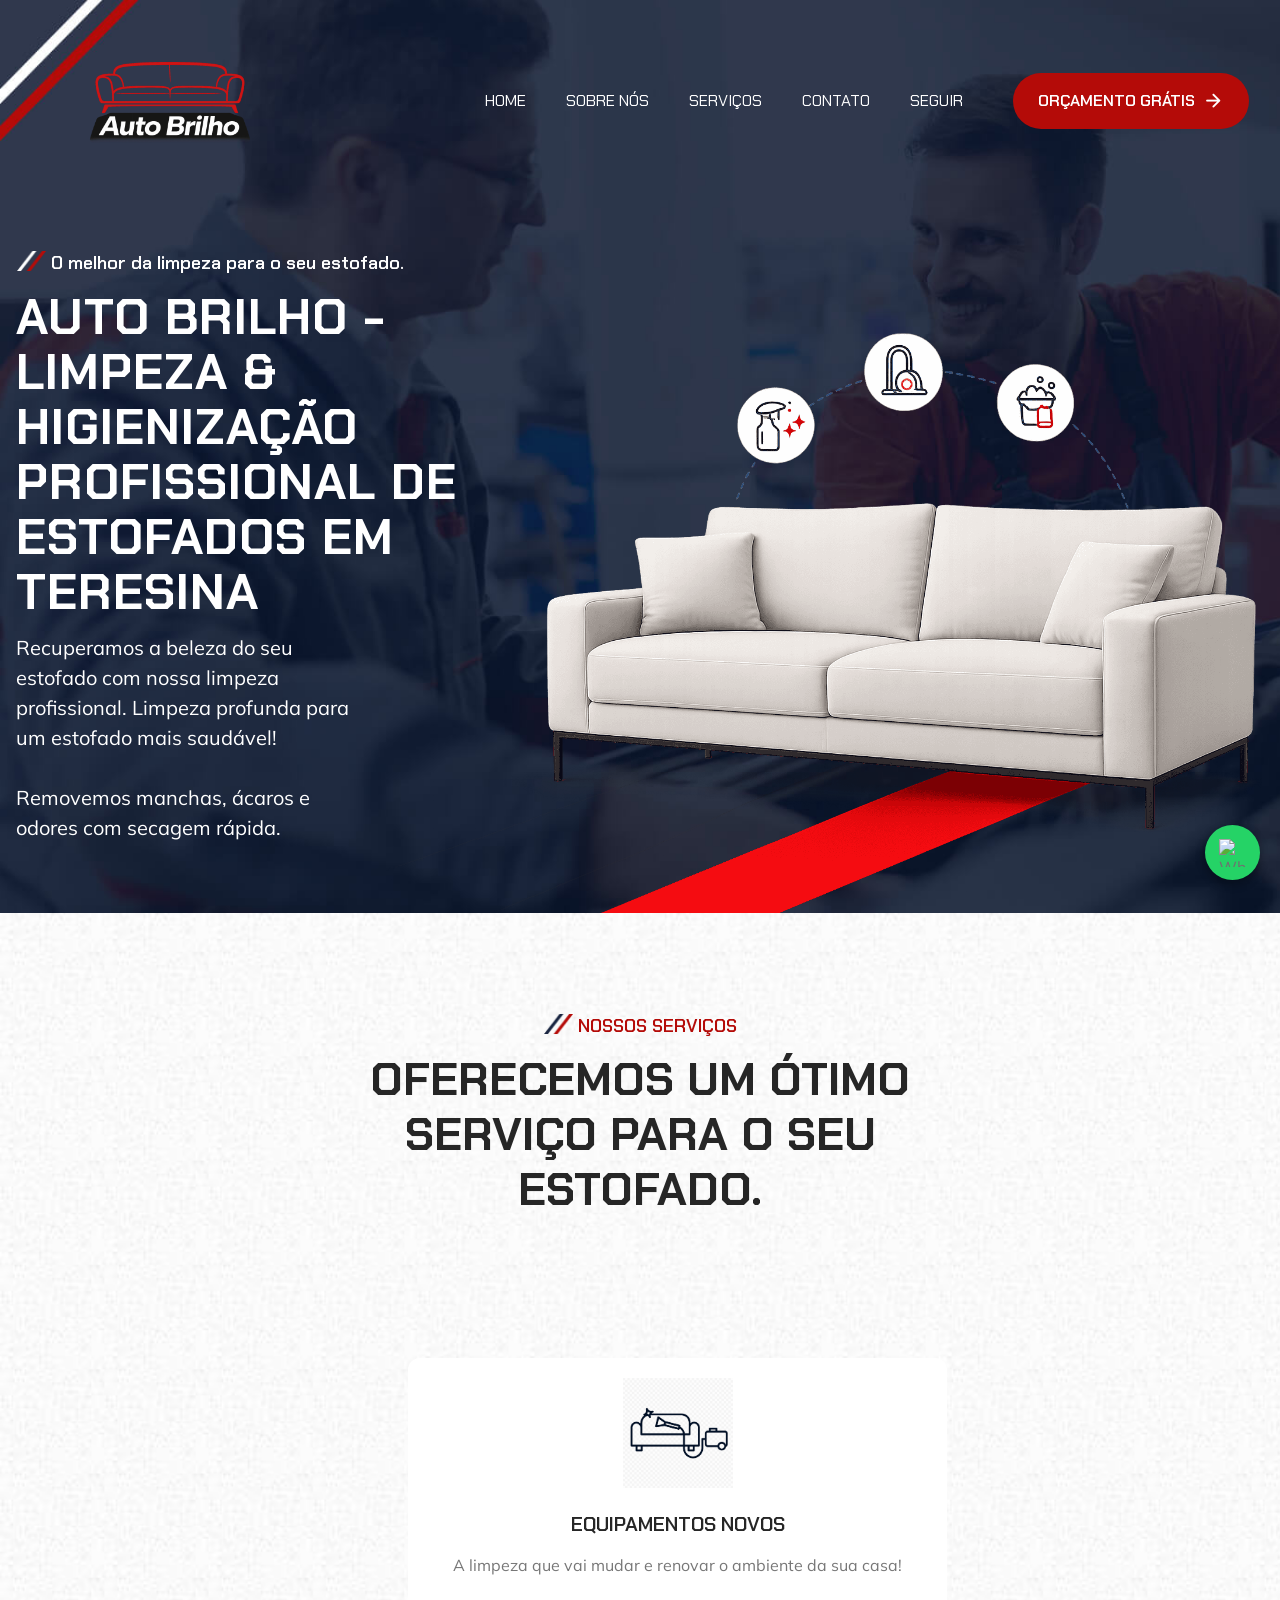
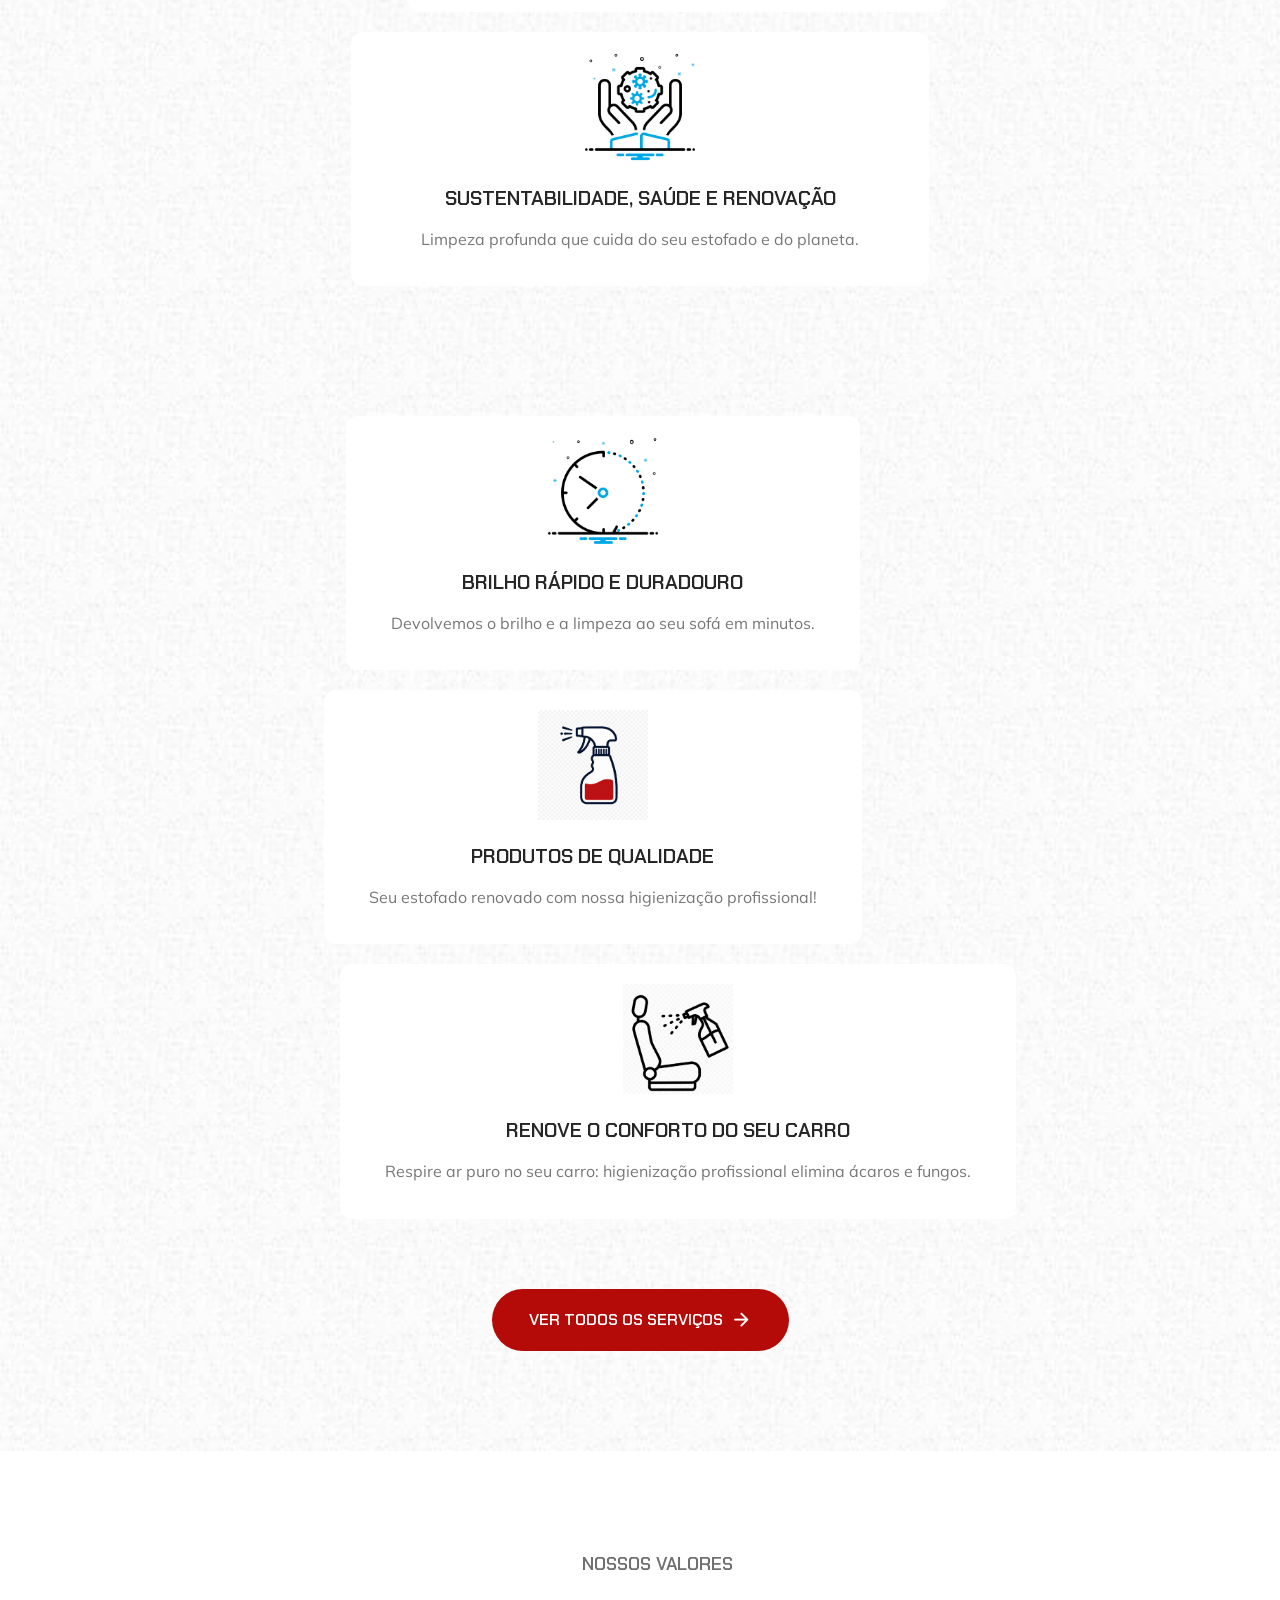
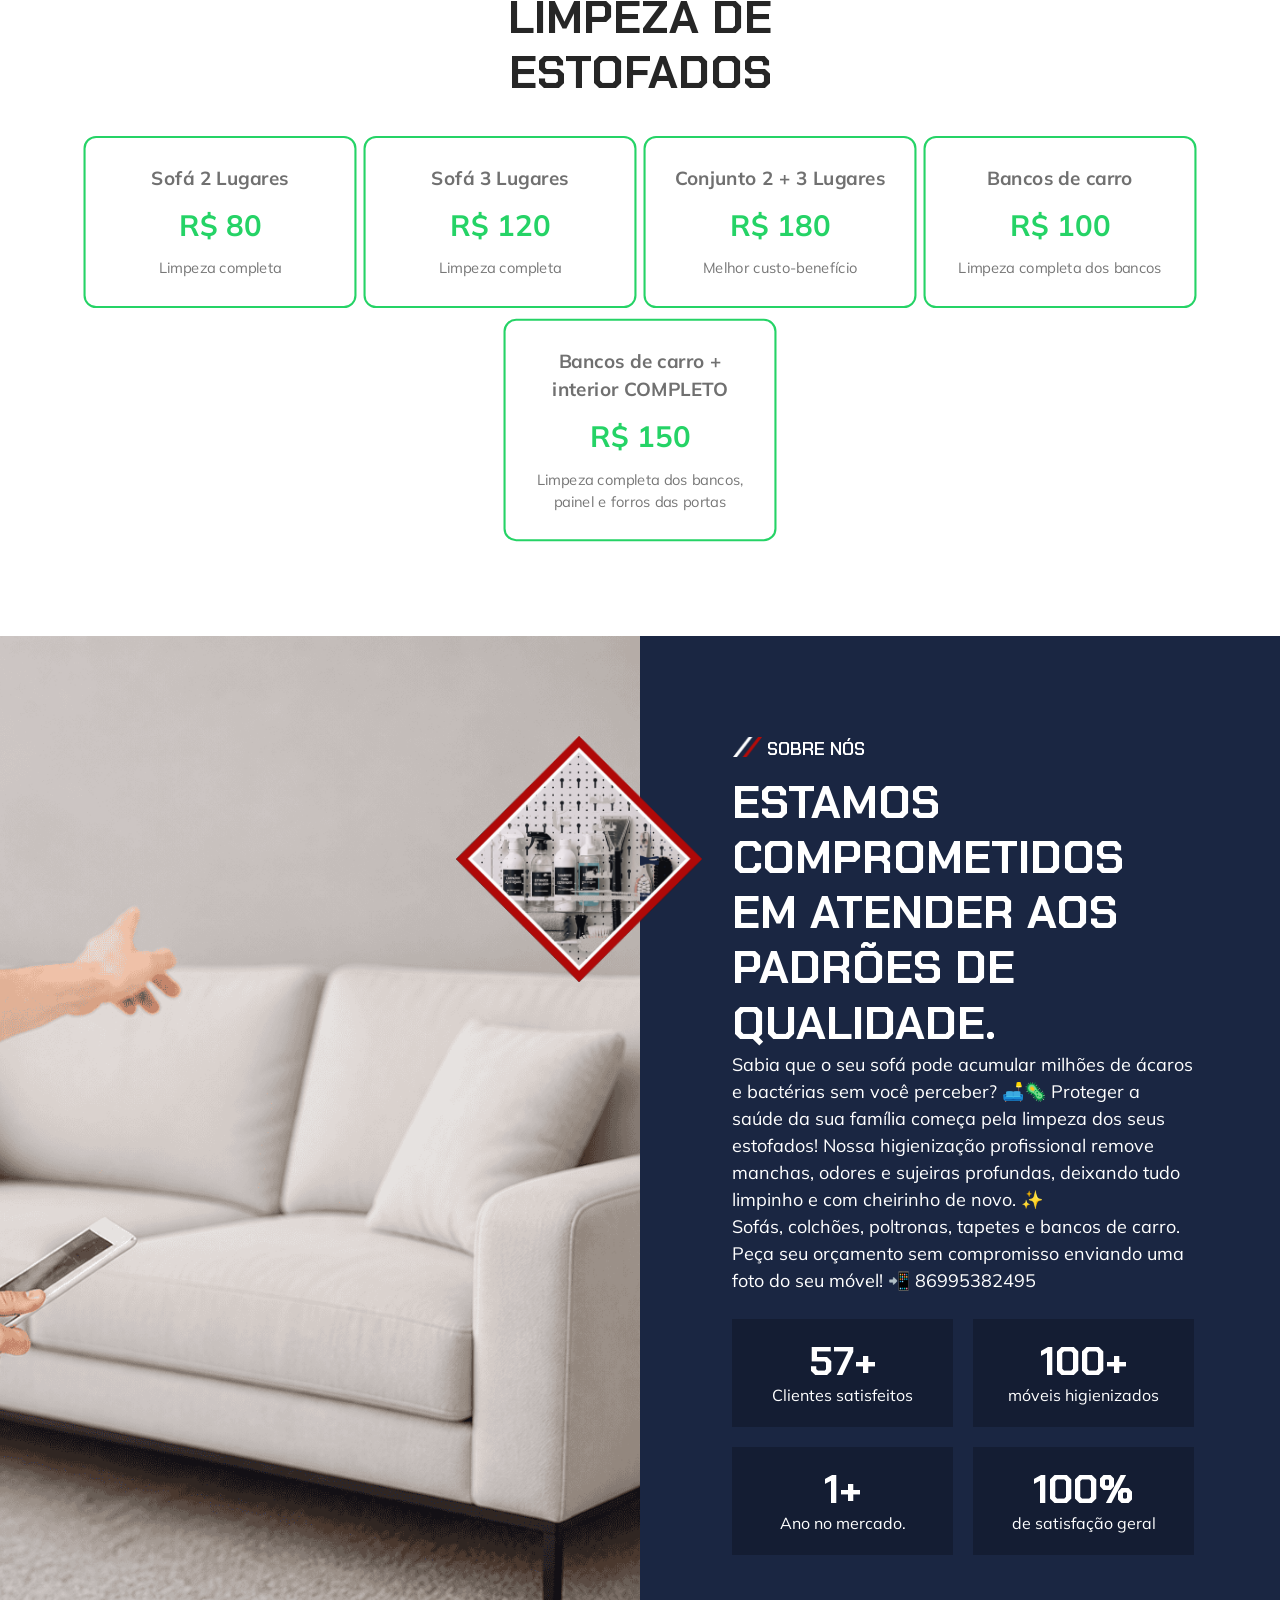
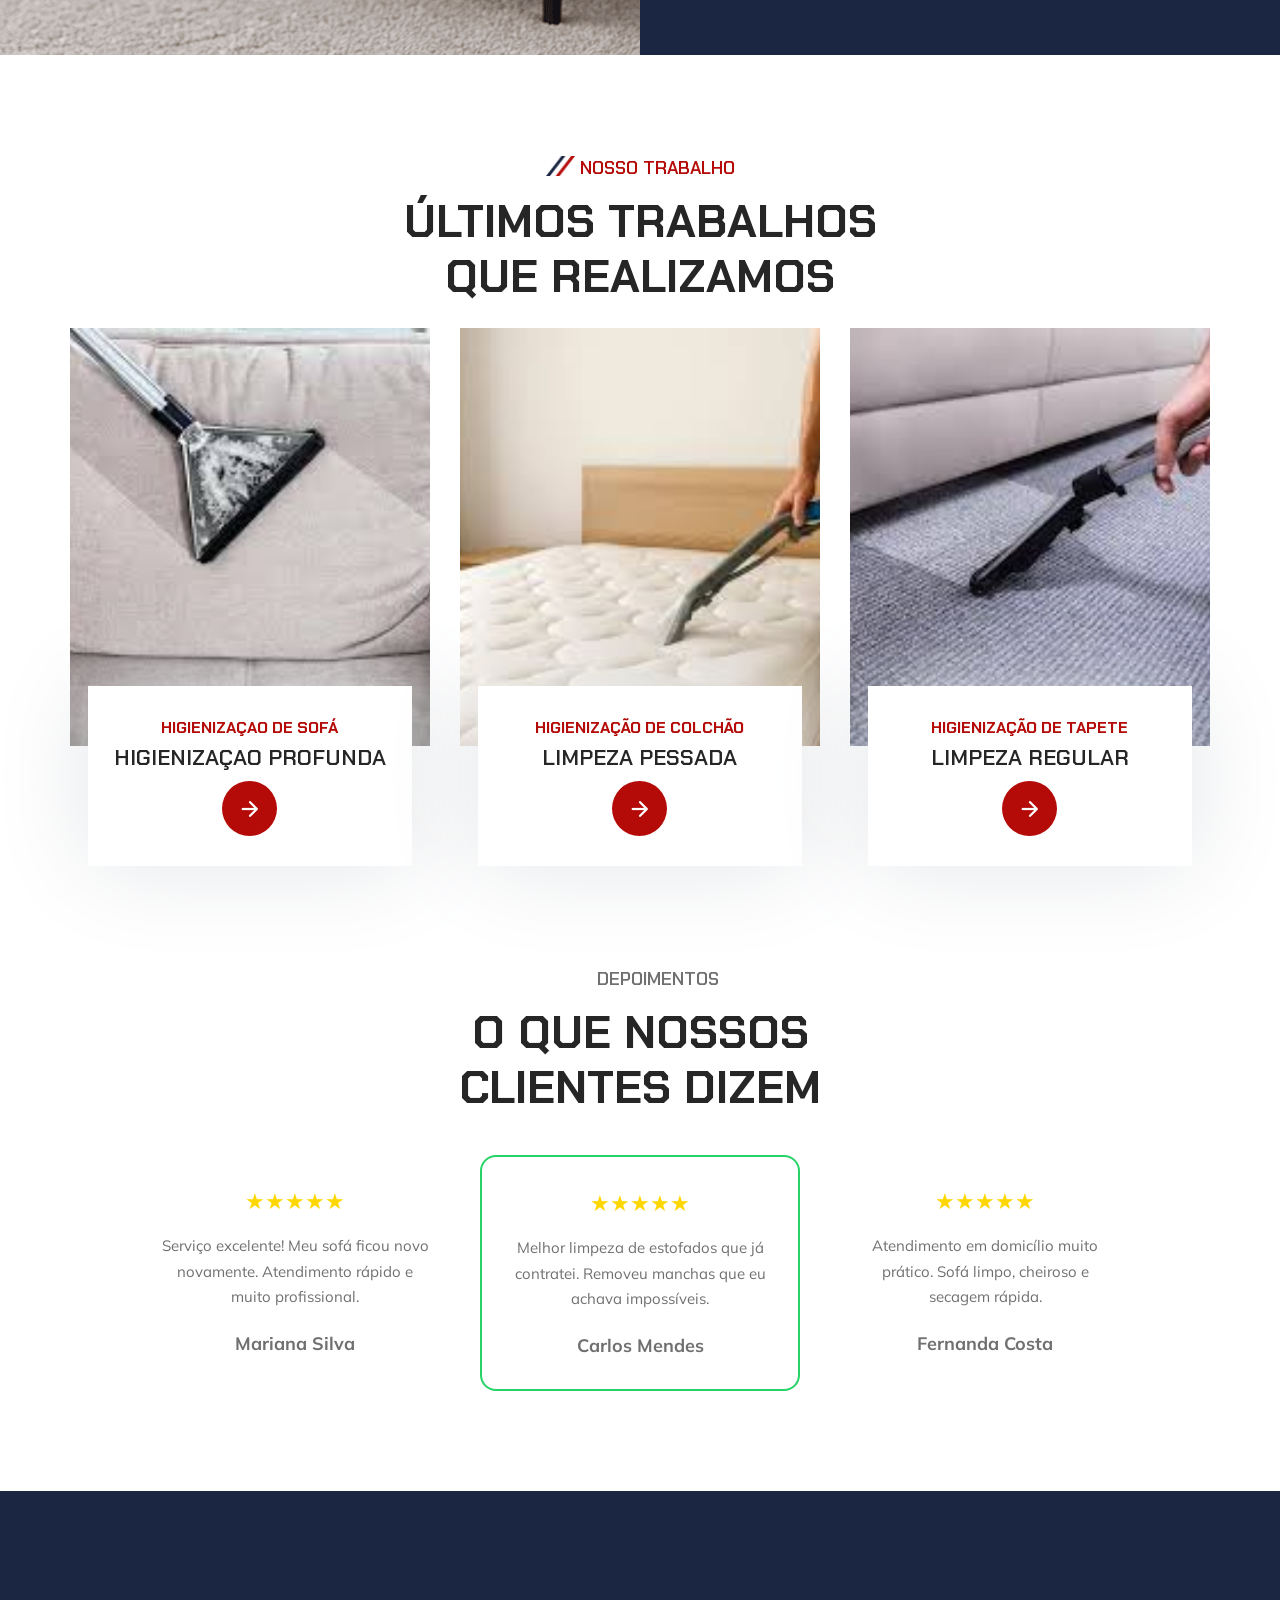
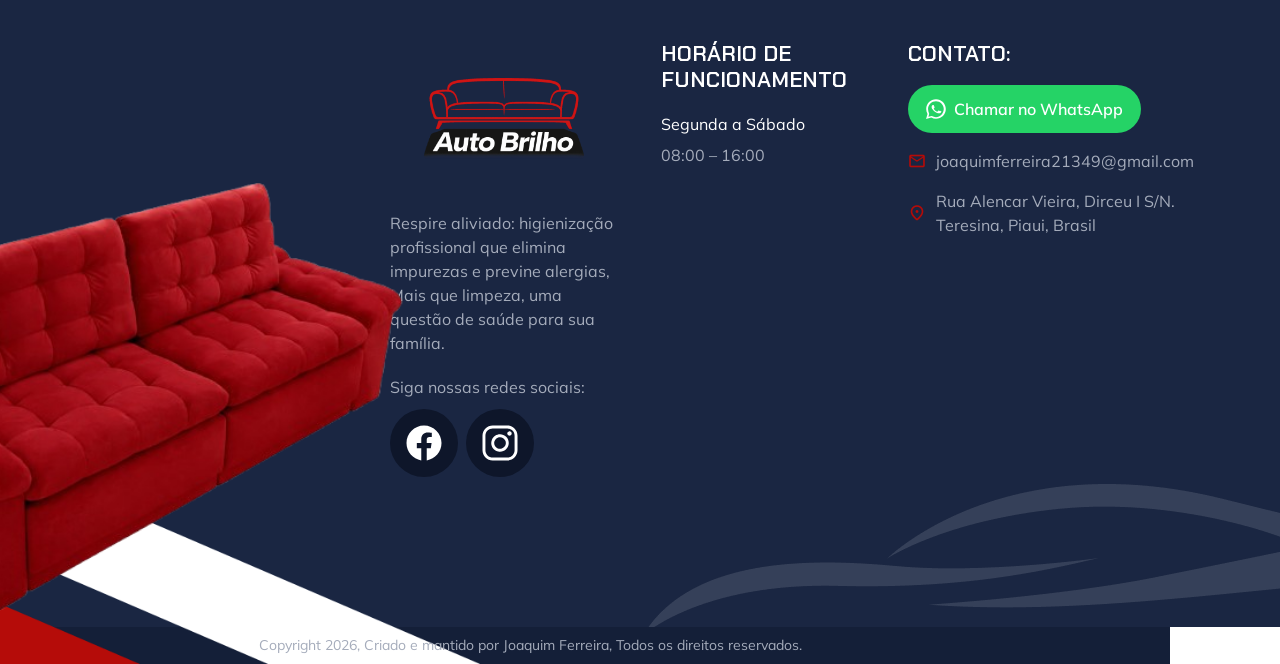
==== commit 4c2d9a0e: "Update index.html" ====
--- a/index.html
+++ b/index.html
@@ -593,7 +593,7 @@
           <li>
             <p class="p">Segunda a Sábado</p>
 
-            <span class="span">08:00 – 16.00</span>
+            <span class="span">08:00 – 16:00</span>
           </li>
 
         </ul>
--- a/assets/css/style.css
+++ b/assets/css/style.css
@@ -612,6 +612,11 @@
   transform: translateY(-5px);
 }
 
+.social-link img {
+  width: 40px;
+  height: 40px;
+}
+
 .footer .h3 {
   color: var(--white);
   margin-block-end: 18px;
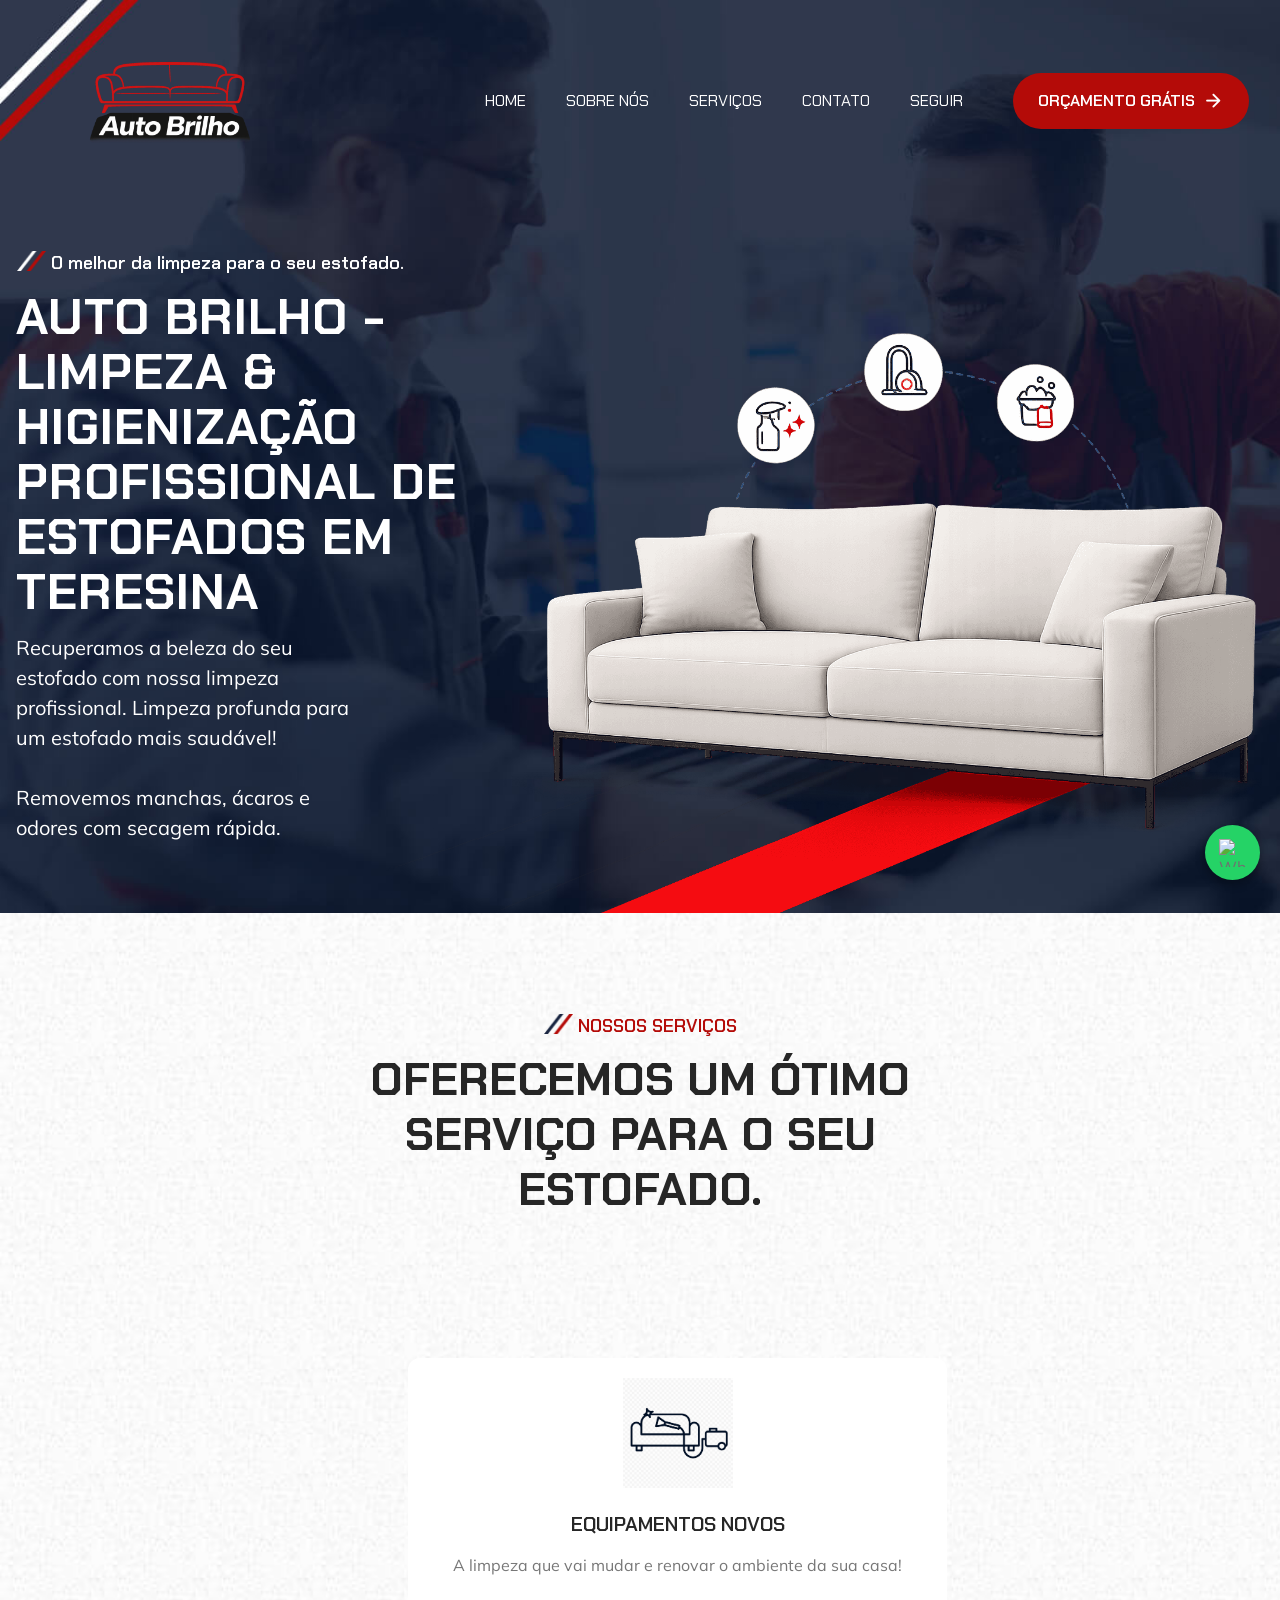
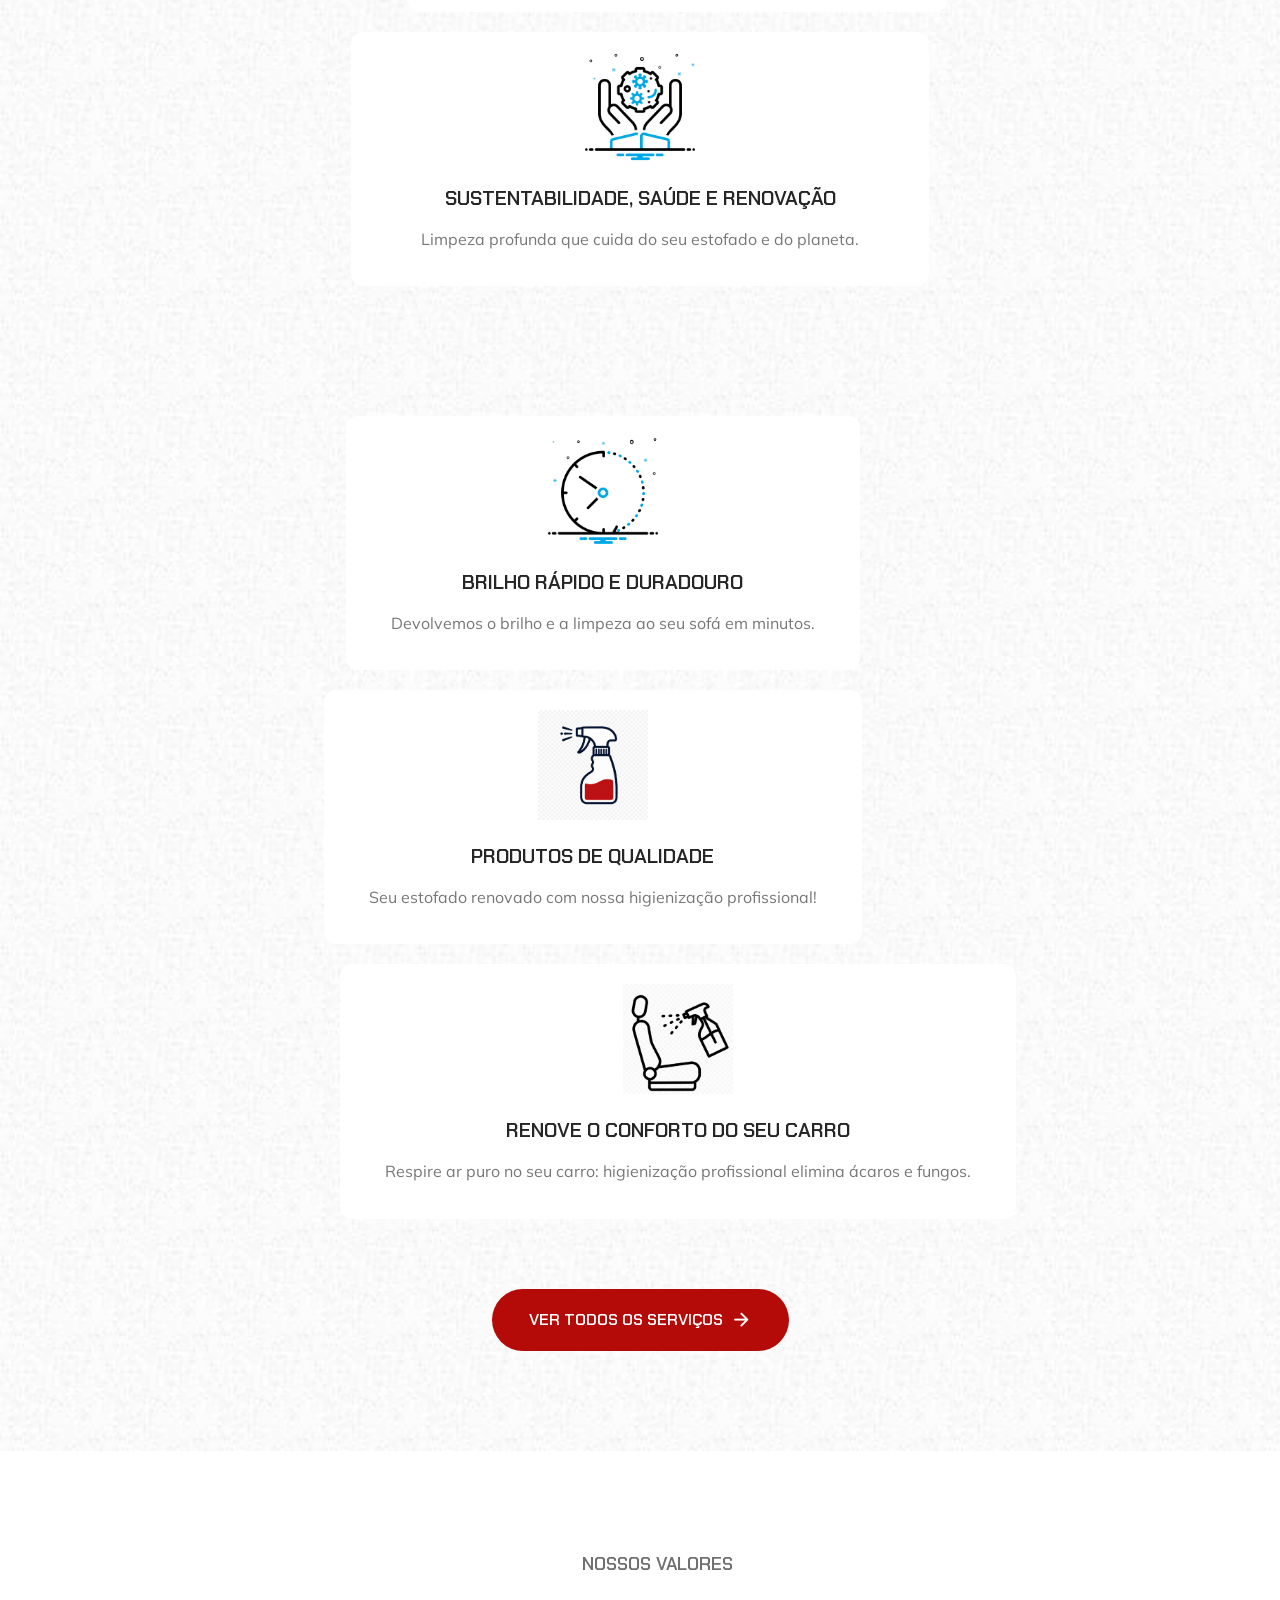
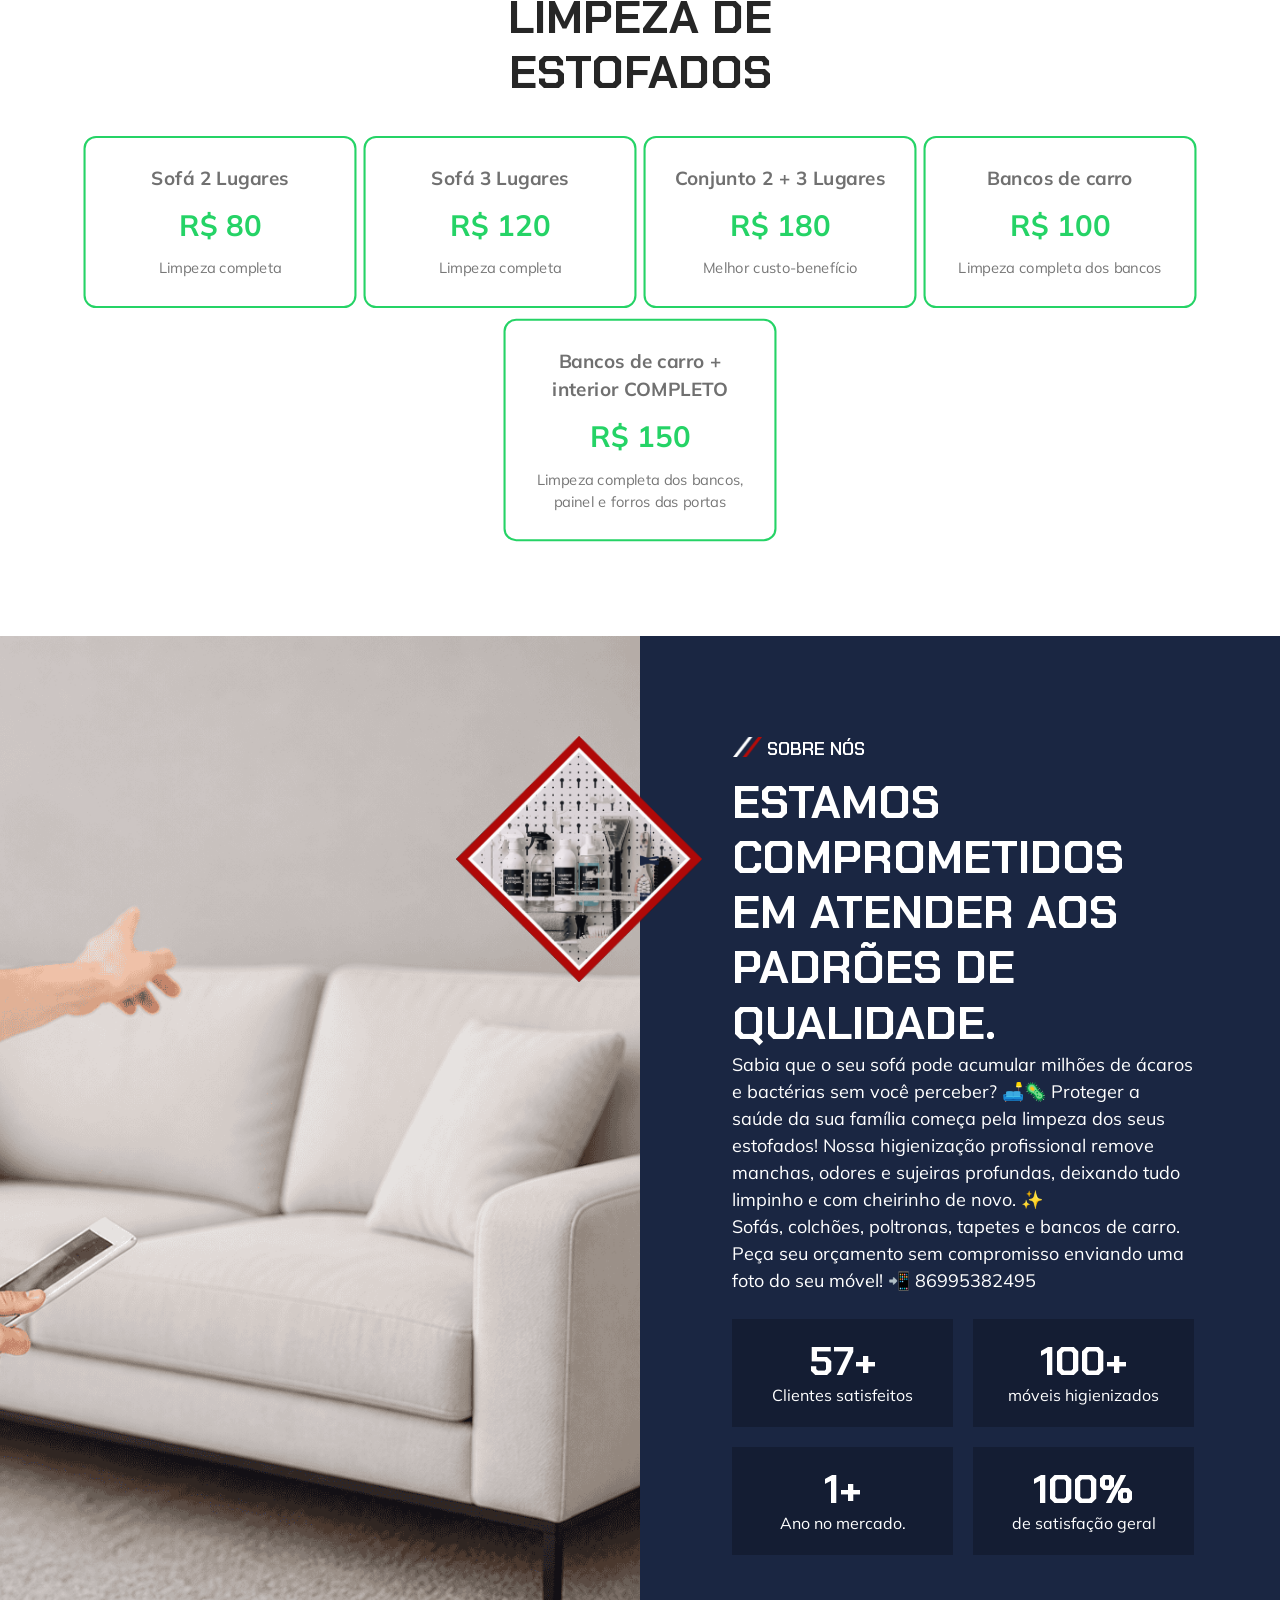
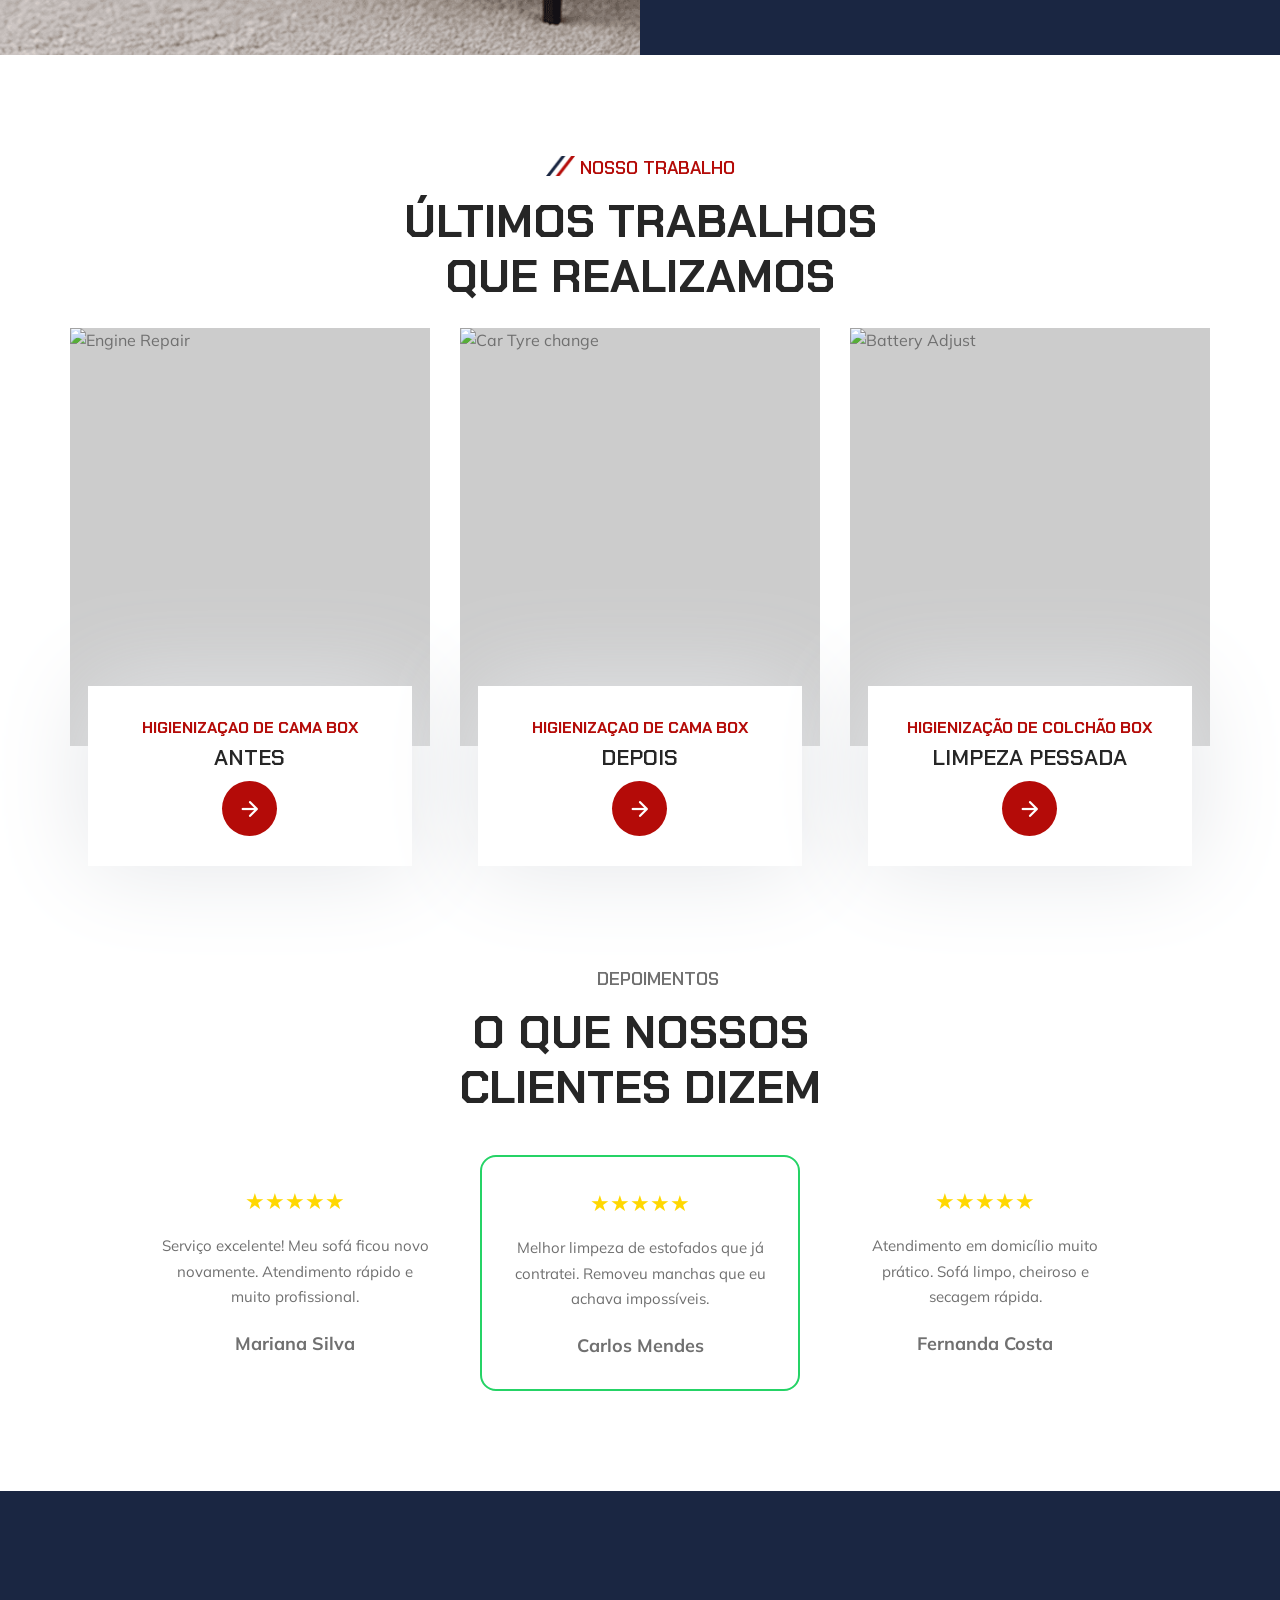
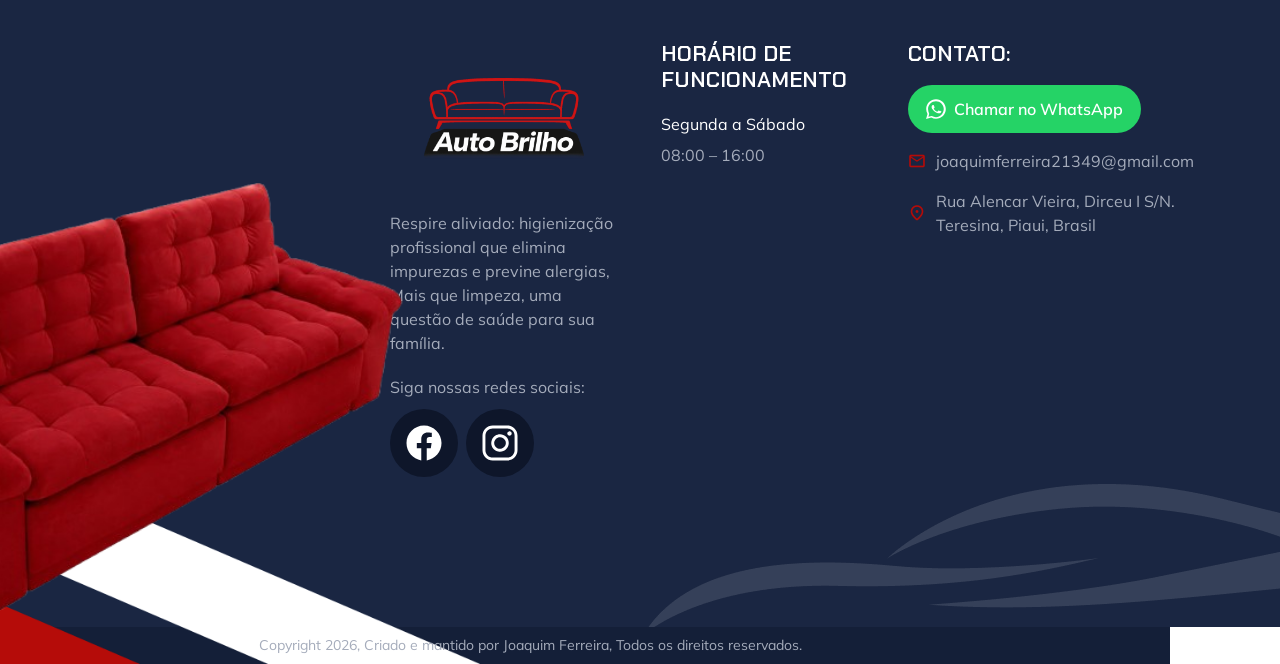
==== commit 63b0d37e: "Update index.html" ====
--- a/index.html
+++ b/index.html
@@ -408,14 +408,14 @@
               <div class="work-card">
 
                 <figure class="card-banner img-holder" style="--width: 350; --height: 406;">
-                  <img src="./assets/images/work-1.1.jfif" width="350" height="406" loading="lazy" alt="Engine Repair"
+                  <img src="./assets/images/work1.1.1.jpg" width="350" height="406" loading="lazy" alt="Engine Repair"
                     class="img-cover">
                 </figure>
 
                 <div class="card-content">
-                  <p class="card-subtitle">Higienizaçao de sofá</p>
-
-                  <h3 class="h3 card-title">Higienizaçao Profunda</h3>
+                  <p class="card-subtitle">Higienizaçao de cama box</p>
+
+                  <h3 class="h3 card-title">Antes</h3>
 
                   <a href="#" class="card-btn">
                     <span class="material-symbols-rounded">arrow_forward</span>
@@ -429,14 +429,14 @@
               <div class="work-card">
 
                 <figure class="card-banner img-holder" style="--width: 350; --height: 406;">
-                  <img src="./assets/images/work-2.2.jfif" width="350" height="406" loading="lazy" alt="Car Tyre change"
+                  <img src="./assets/images/work3-3-3.jpg" width="350" height="406" loading="lazy" alt="Car Tyre change"
                     class="img-cover">
                 </figure>
 
                 <div class="card-content">
-                  <p class="card-subtitle">Higienização de Colchão</p>
-
-                  <h3 class="h3 card-title">Limpeza Pessada</h3>
+                  <p class="card-subtitle">Higienizaçao de cama box</p>
+
+                  <h3 class="h3 card-title">Depois</h3>
 
                   <a href="#" class="card-btn">
                     <span class="material-symbols-rounded">arrow_forward</span>
@@ -450,14 +450,14 @@
               <div class="work-card">
 
                 <figure class="card-banner img-holder" style="--width: 350; --height: 406;">
-                  <img src="./assets/images/work-3.3.jfif" width="350" height="406" loading="lazy" alt="Battery Adjust"
+                  <img src="./assets/images/work2-2-2.jpg" width="350" height="406" loading="lazy" alt="Battery Adjust"
                     class="img-cover">
                 </figure>
 
                 <div class="card-content">
-                  <p class="card-subtitle">Higienização de Tapete</p>
-
-                  <h3 class="h3 card-title">Limpeza Regular</h3>
+                  <p class="card-subtitle">Higienização de Colchão Box</p>
+
+                  <h3 class="h3 card-title">Limpeza Pessada</h3>
 
                   <a href="#" class="card-btn">
                     <span class="material-symbols-rounded">arrow_forward</span>
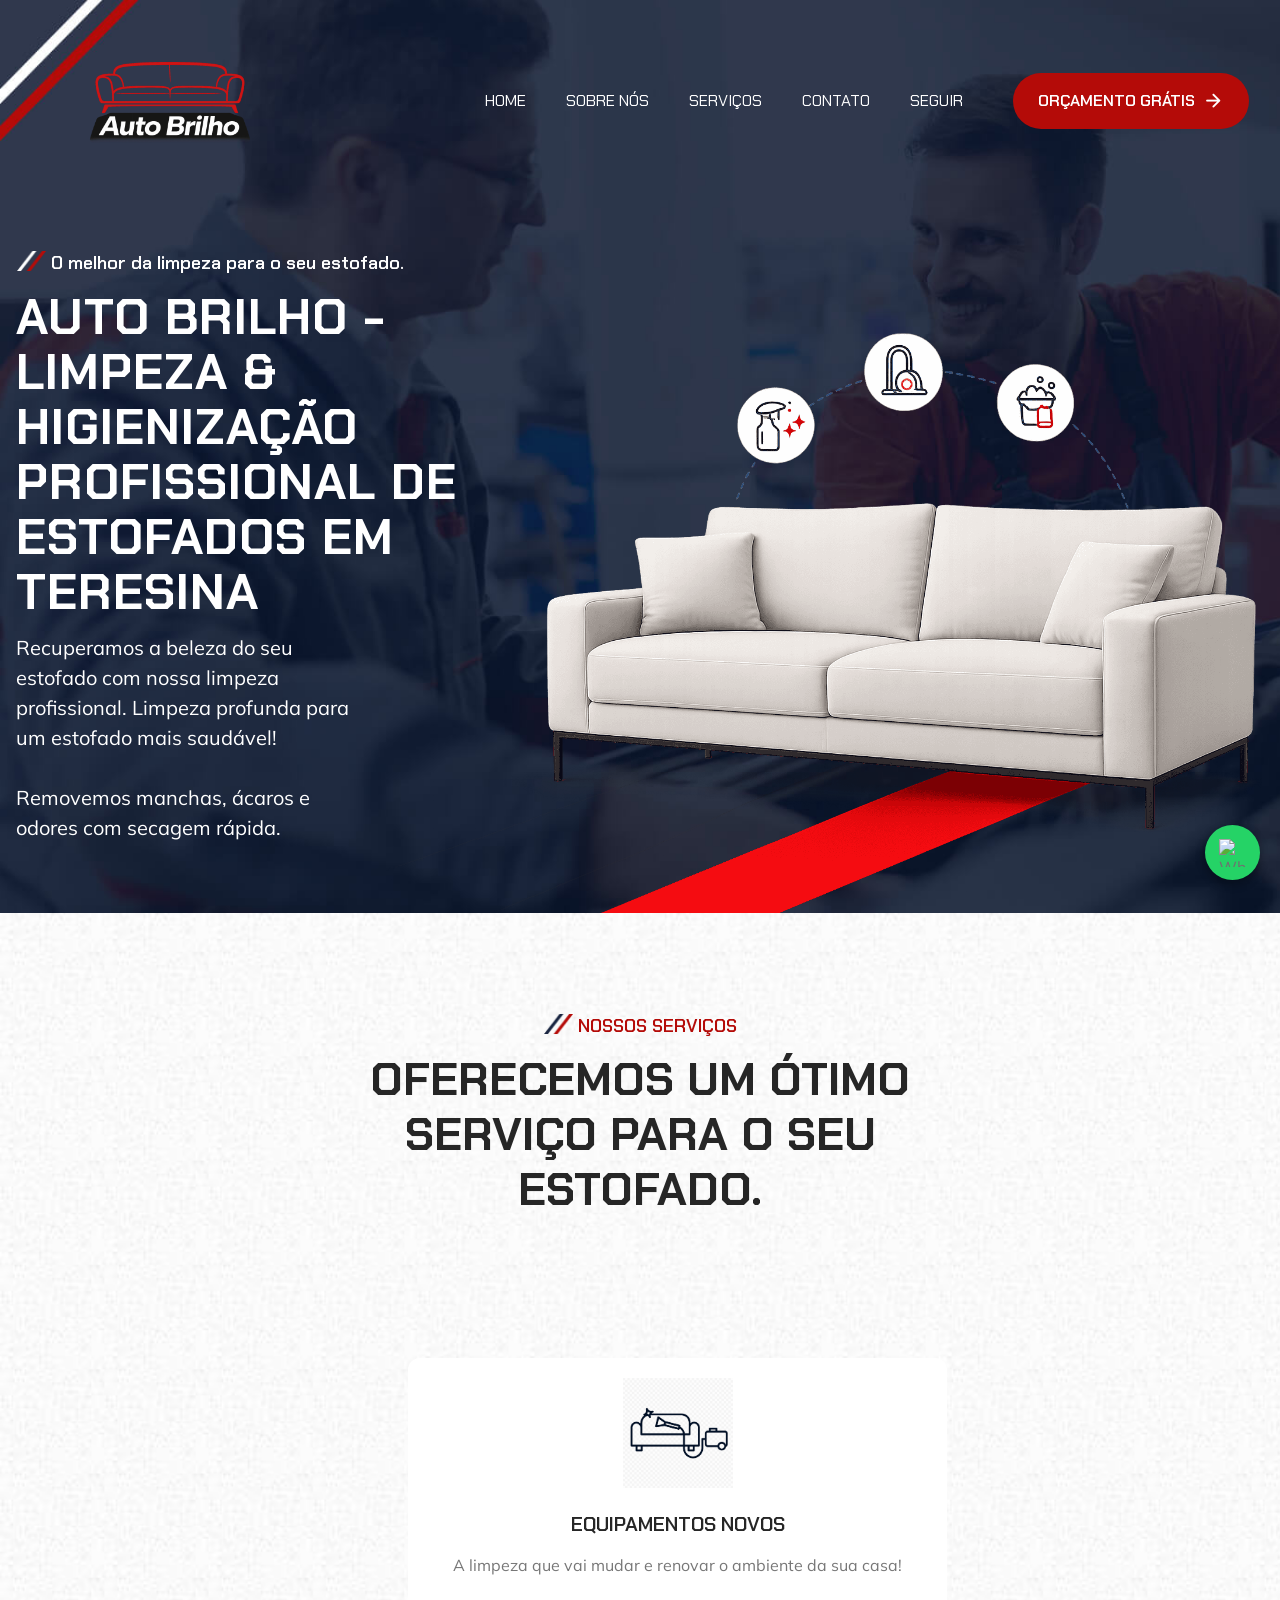
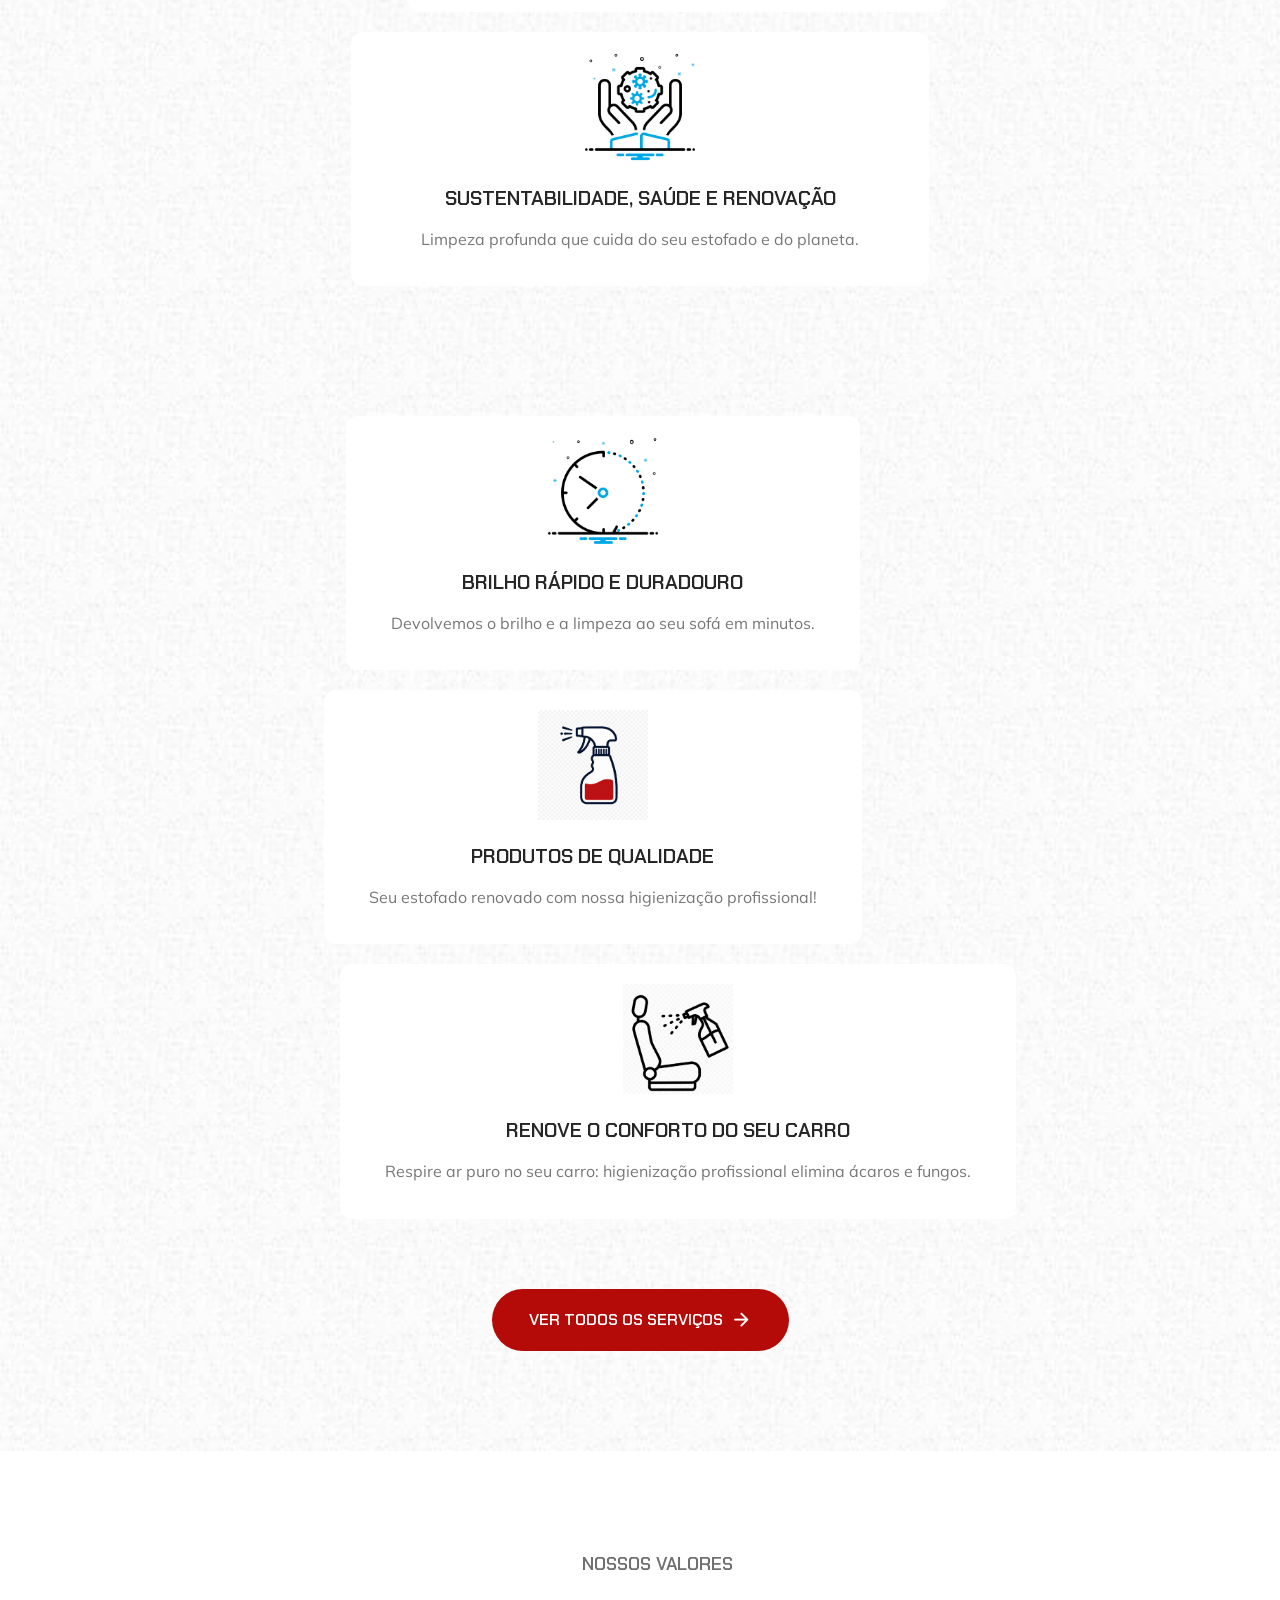
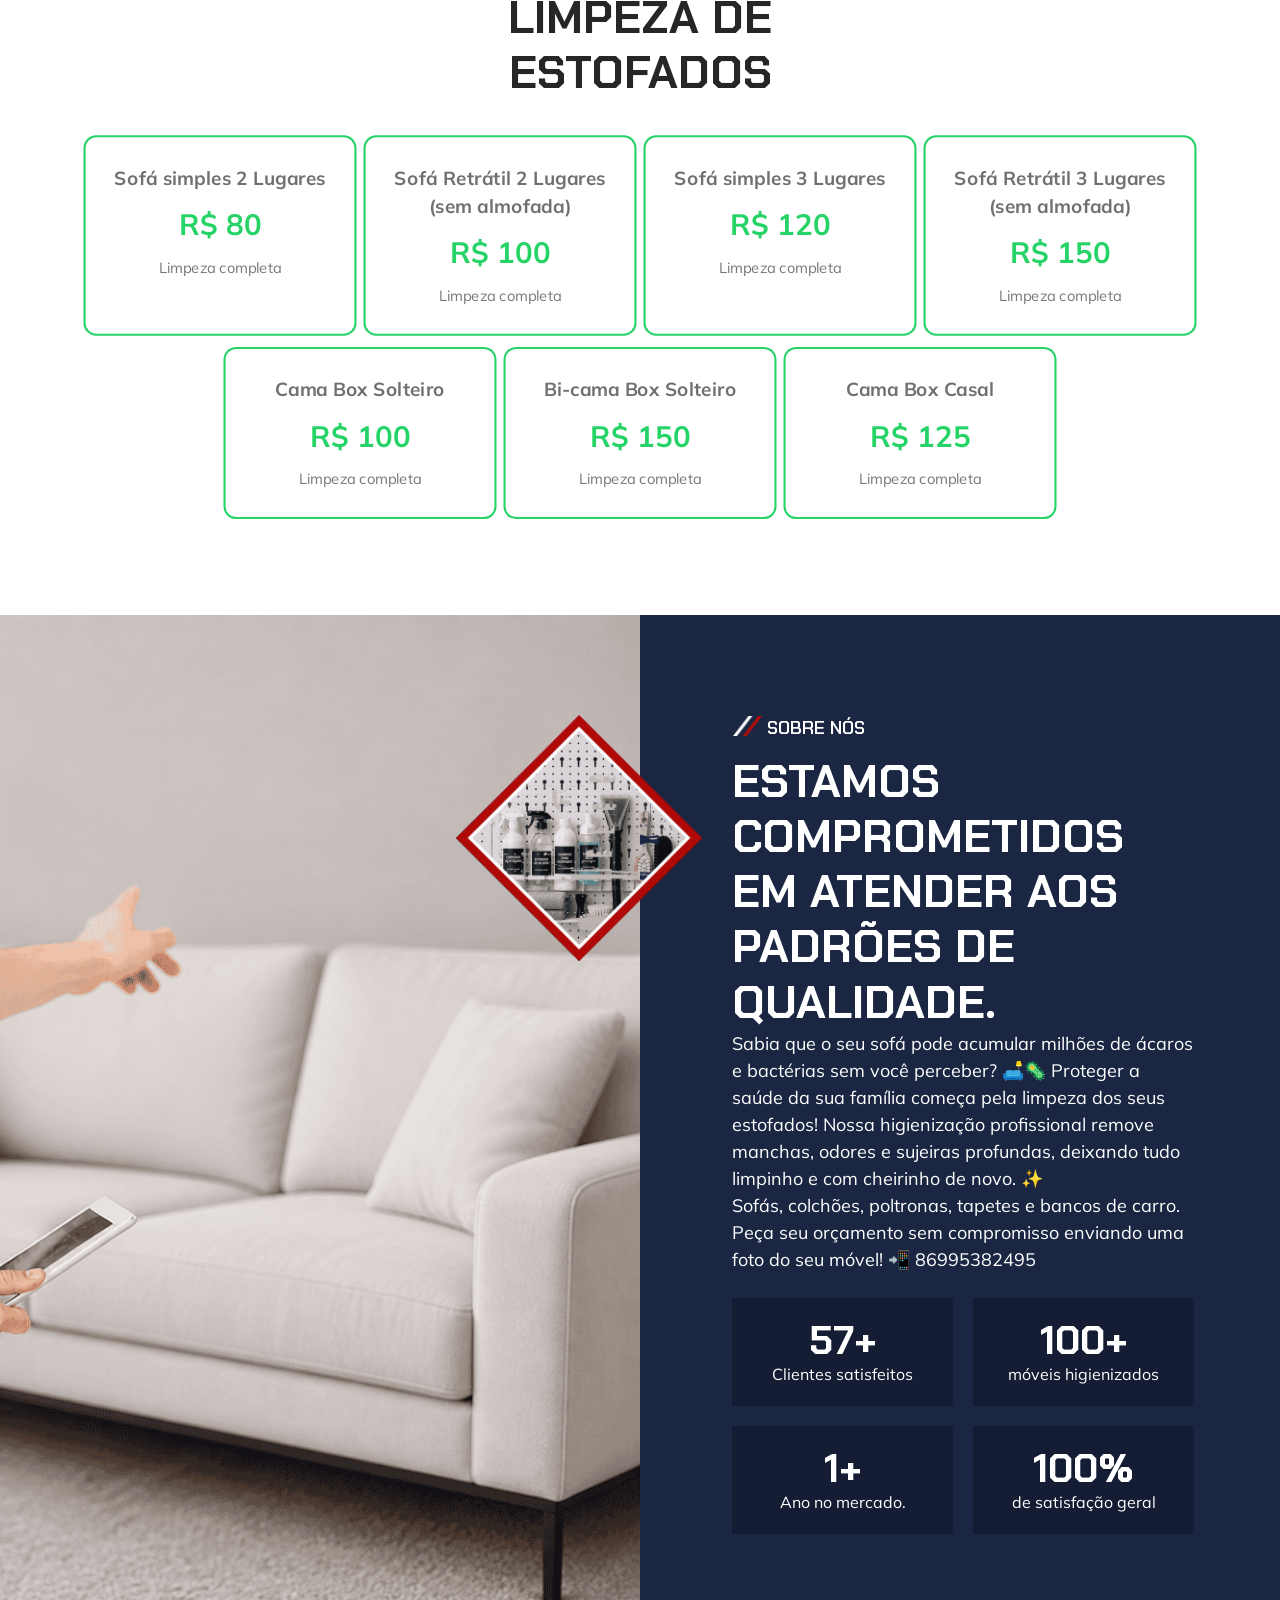
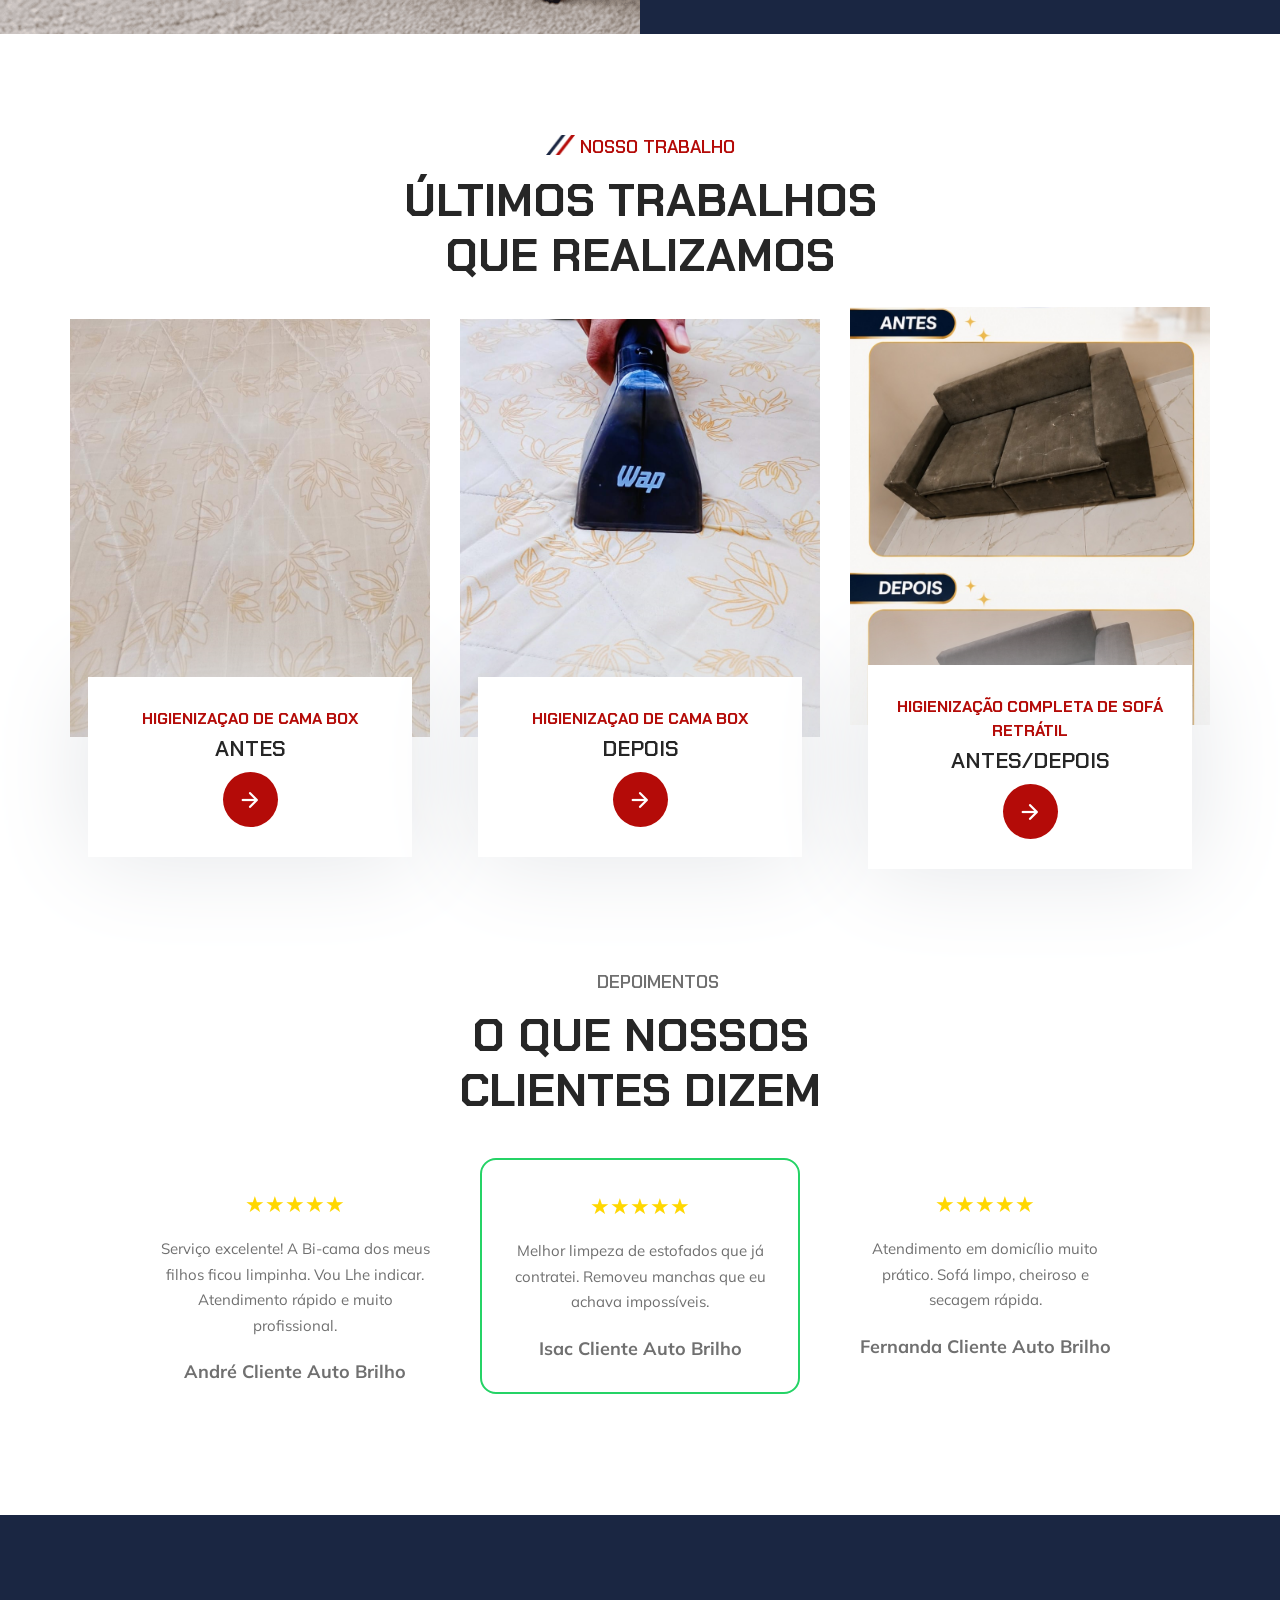
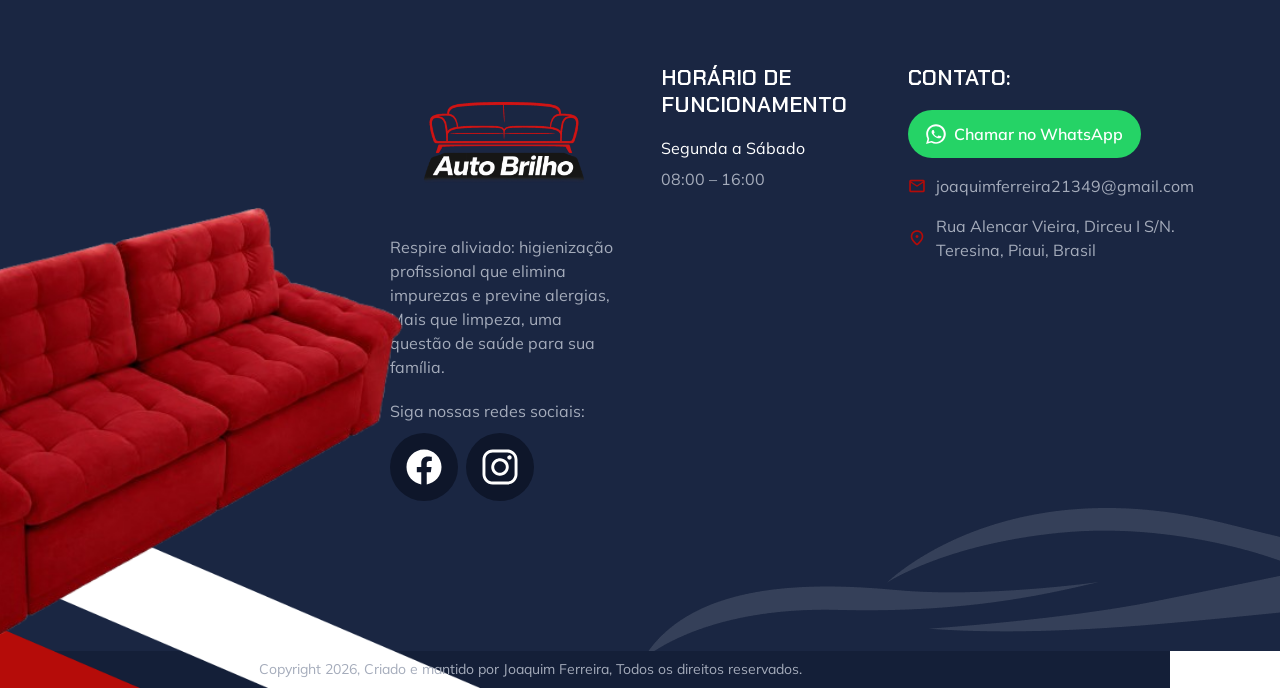
==== commit 35464e0d: "Update index.html" ====
--- a/index.html
+++ b/index.html
@@ -290,33 +290,45 @@
     <div class="pricing-wrapper">
 
       <div class="price-card destaque">
-        <h3>Sofá 2 Lugares</h3>
+        <h3>Sofá simples 2 Lugares</h3>
         <p class="price">R$ 80</p>
         <span>Limpeza completa</span>
       </div>
 
       <div class="price-card destaque">
-        <h3>Sofá 3 Lugares</h3>
+        <h3>Sofá Retrátil 2 Lugares (sem almofada)</h3>
+        <p class="price">R$ 100</p>
+        <span>Limpeza completa</span>
+      </div>
+
+      <div class="price-card destaque">
+        <h3>Sofá simples 3 Lugares</h3>
         <p class="price">R$ 120</p>
         <span>Limpeza completa</span>
       </div>
 
       <div class="price-card destaque">
-        <h3>Conjunto 2 + 3 Lugares</h3>
-        <p class="price">R$ 180</p>
-        <span>Melhor custo-benefício</span>
+        <h3>Sofá Retrátil 3 Lugares (sem almofada)</h3>
+        <p class="price">R$ 150</p>
+        <span>Limpeza completa</span>
       </div>
 
       <div class="price-card destaque">
-        <h3>Bancos de carro</h3>
+        <h3>Cama Box Solteiro</h3>
         <p class="price">R$ 100</p>
-        <span>Limpeza completa dos bancos</span>
+        <span>Limpeza completa</span>
       </div>
 
       <div class="price-card destaque">
-        <h3>Bancos de carro + interior COMPLETO</h3>
+        <h3>Bi-cama Box Solteiro</h3>
         <p class="price">R$ 150</p>
-        <span>Limpeza completa dos bancos, painel e forros das portas</span>
+        <span>Limpeza completa</span>
+      </div>
+
+      <div class="price-card destaque">
+        <h3>Cama Box Casal </h3>
+        <p class="price">R$ 125</p>
+        <span>Limpeza completa</span>
       </div>
 
     </div>
@@ -450,14 +462,14 @@
               <div class="work-card">
 
                 <figure class="card-banner img-holder" style="--width: 350; --height: 406;">
-                  <img src="./assets/images/work2-2-2.jpg" width="350" height="406" loading="lazy" alt="Battery Adjust"
+                  <img src="./assets/images/WhatsApp Image18.13.37.jpeg" width="350" height="406" loading="lazy" alt="Battery Adjust"
                     class="img-cover">
                 </figure>
 
                 <div class="card-content">
-                  <p class="card-subtitle">Higienização de Colchão Box</p>
-
-                  <h3 class="h3 card-title">Limpeza Pessada</h3>
+                  <p class="card-subtitle">Higienização completa de Sofá Retrátil</p>
+
+                  <h3 class="h3 card-title">Antes/Depois</h3>
 
                   <a href="#" class="card-btn">
                     <span class="material-symbols-rounded">arrow_forward</span>
@@ -492,11 +504,12 @@
           </div>
 
           <p class="testimonial-text">
-            Serviço excelente! Meu sofá ficou novo novamente.
+            Serviço excelente! A Bi-cama dos meus filhos ficou limpinha.
+            Vou Lhe indicar.
             Atendimento rápido e muito profissional.
           </p>
 
-          <h3 class="client-name">Mariana Silva</h3>
+          <h3 class="client-name">André Cliente Auto Brilho</h3>
 
         </div>
       </li>
@@ -513,7 +526,7 @@
             Removeu manchas que eu achava impossíveis.
           </p>
 
-          <h3 class="client-name">Carlos Mendes</h3>
+          <h3 class="client-name">Isac Cliente Auto Brilho</h3>
 
         </div>
       </li>
@@ -530,7 +543,7 @@
             Sofá limpo, cheiroso e secagem rápida.
           </p>
 
-          <h3 class="client-name">Fernanda Costa</h3>
+          <h3 class="client-name">Fernanda Cliente Auto Brilho</h3>
 
         </div>
       </li>
@@ -569,13 +582,13 @@
           <ul class="social-list">
 
             <li>
-              <a href="#" class="social-link">
+              <a href="https://www.facebook.com/share/1D6VeqbvHk/" class="social-link">
                 <img src="./assets/images/facebook.svg" alt="facebook">
               </a>
             </li>
 
             <li>
-              <a href="#" class="social-link">
+              <a href="https://www.instagram.com/altobrilholimpezadeestofados?utm_source=qr&igsh=NmxmZWR0aWVxZ2Nw" class="social-link">
                 <img src="./assets/images/instagram.svg" alt="instagram">
               </a>
             </li>
@@ -656,11 +669,7 @@
     </div>
 
   </footer>
-
-
-
-
-
+  
   <!-- 
     - custom js link
   -->
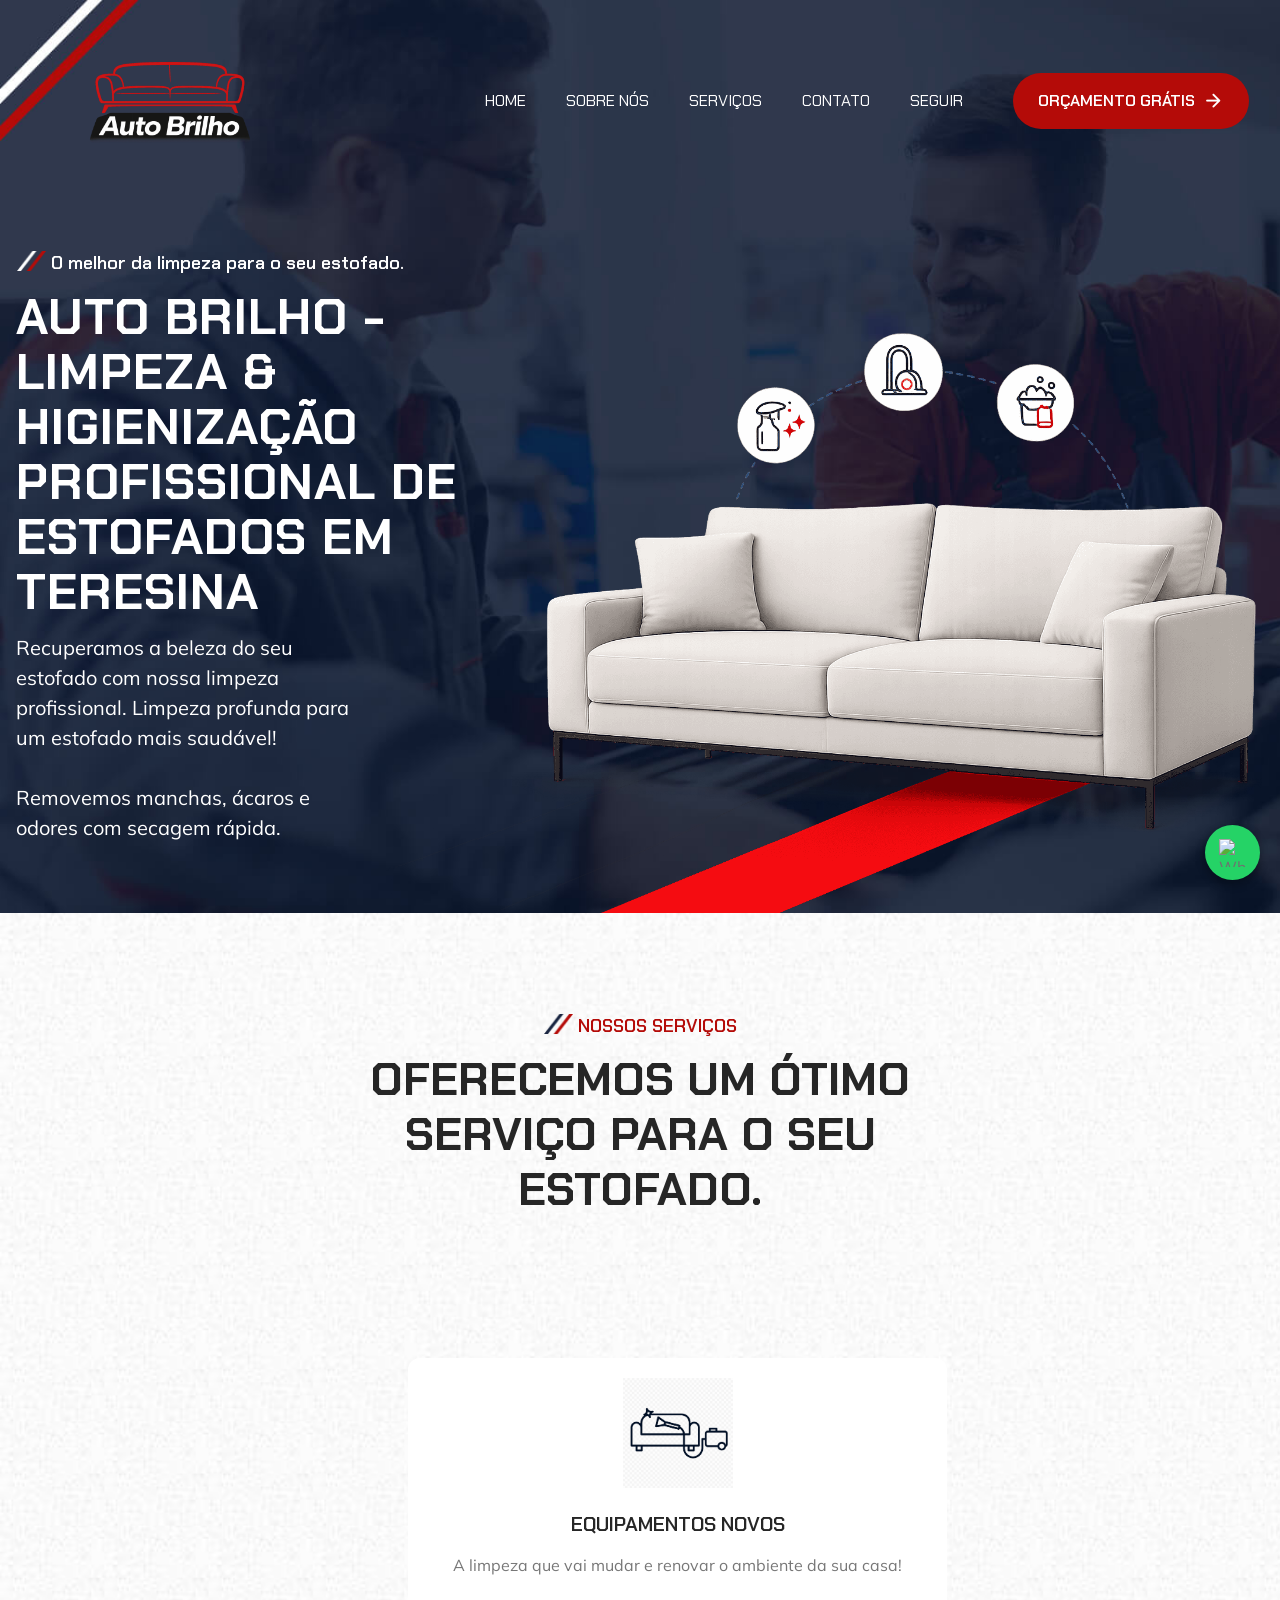
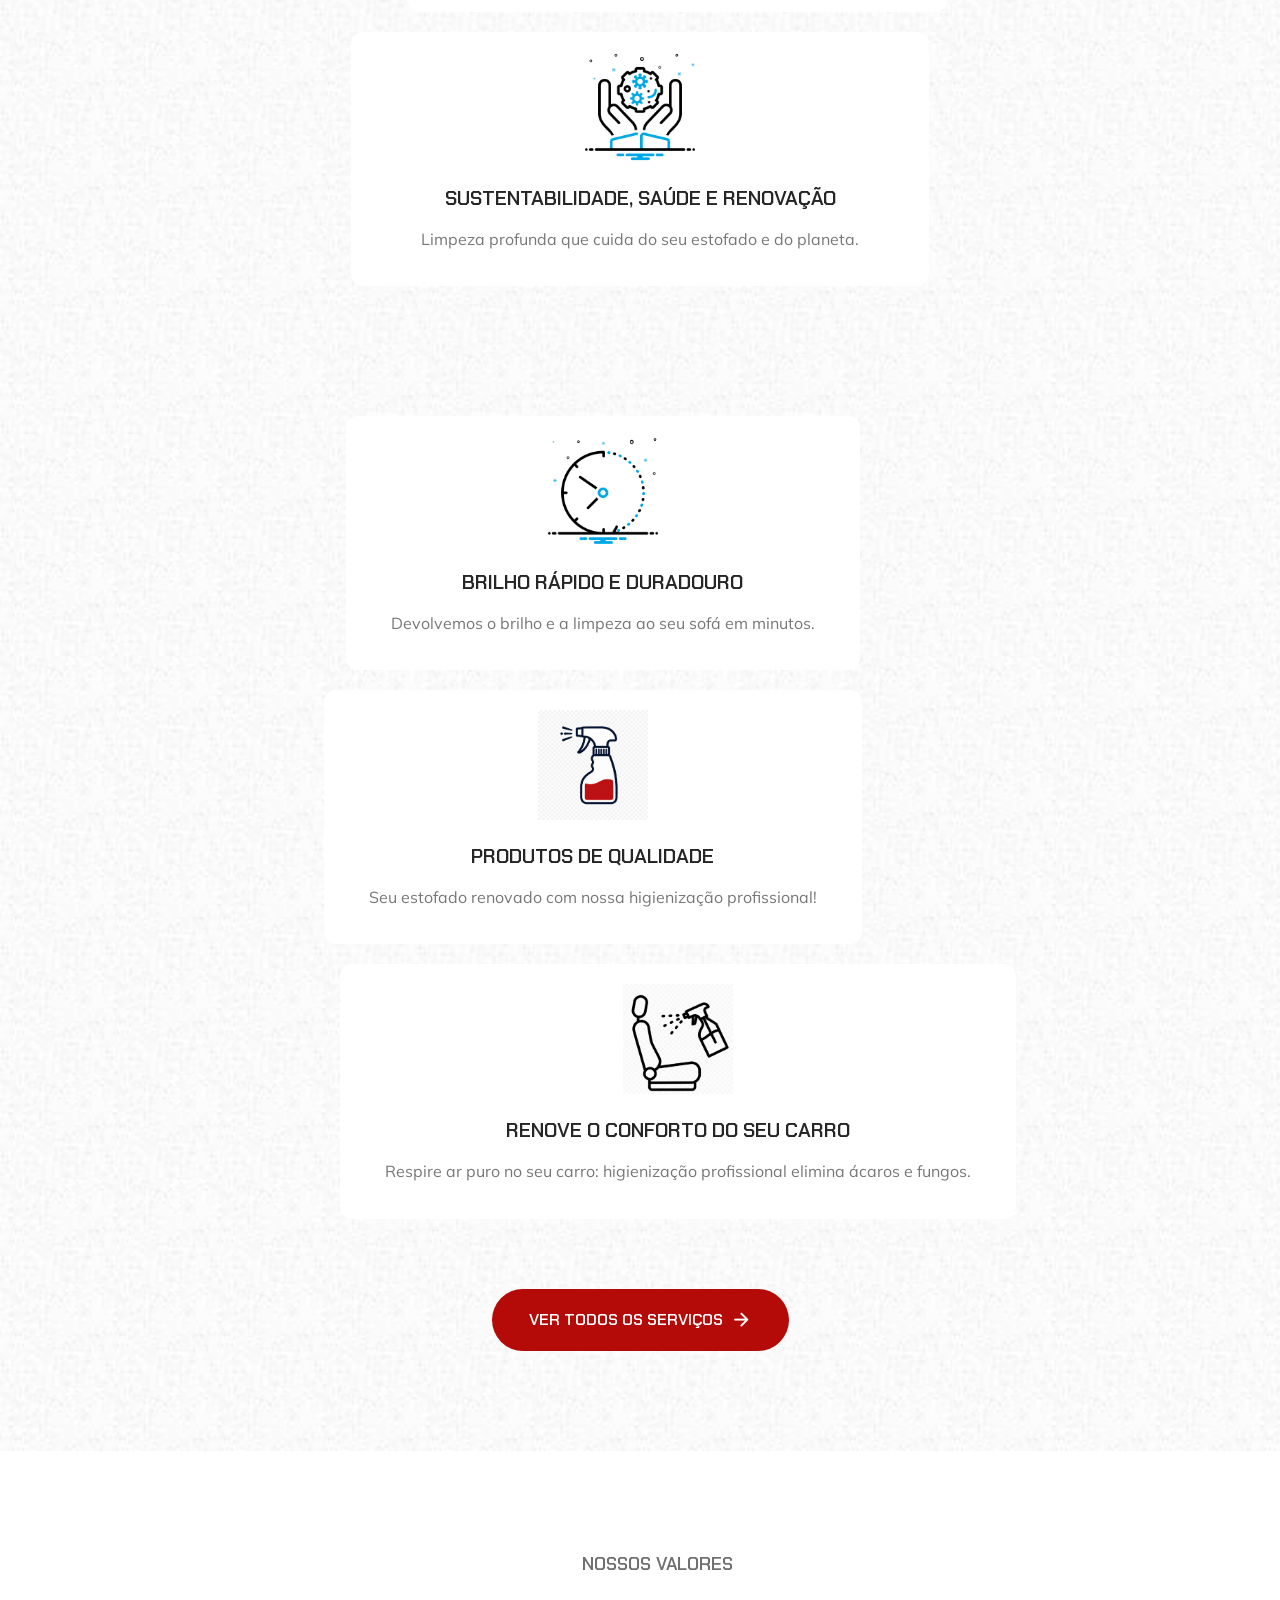
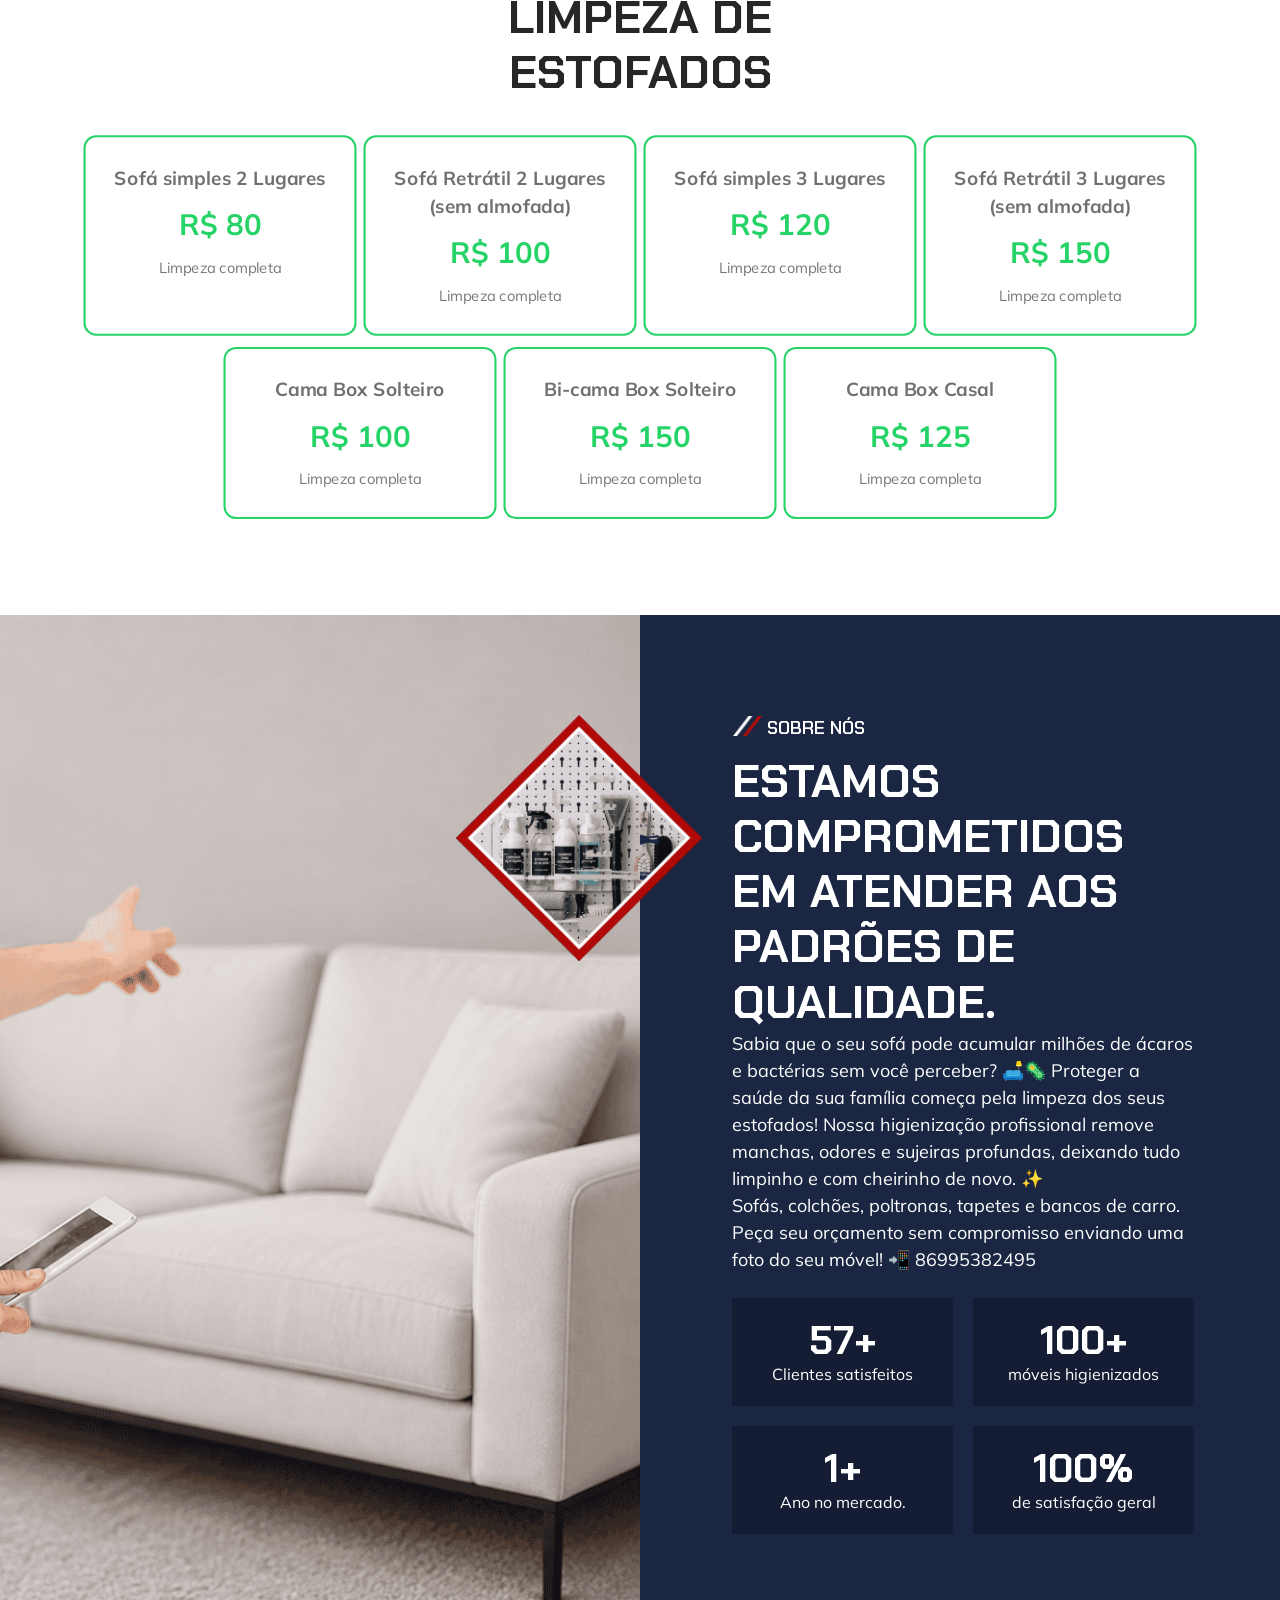
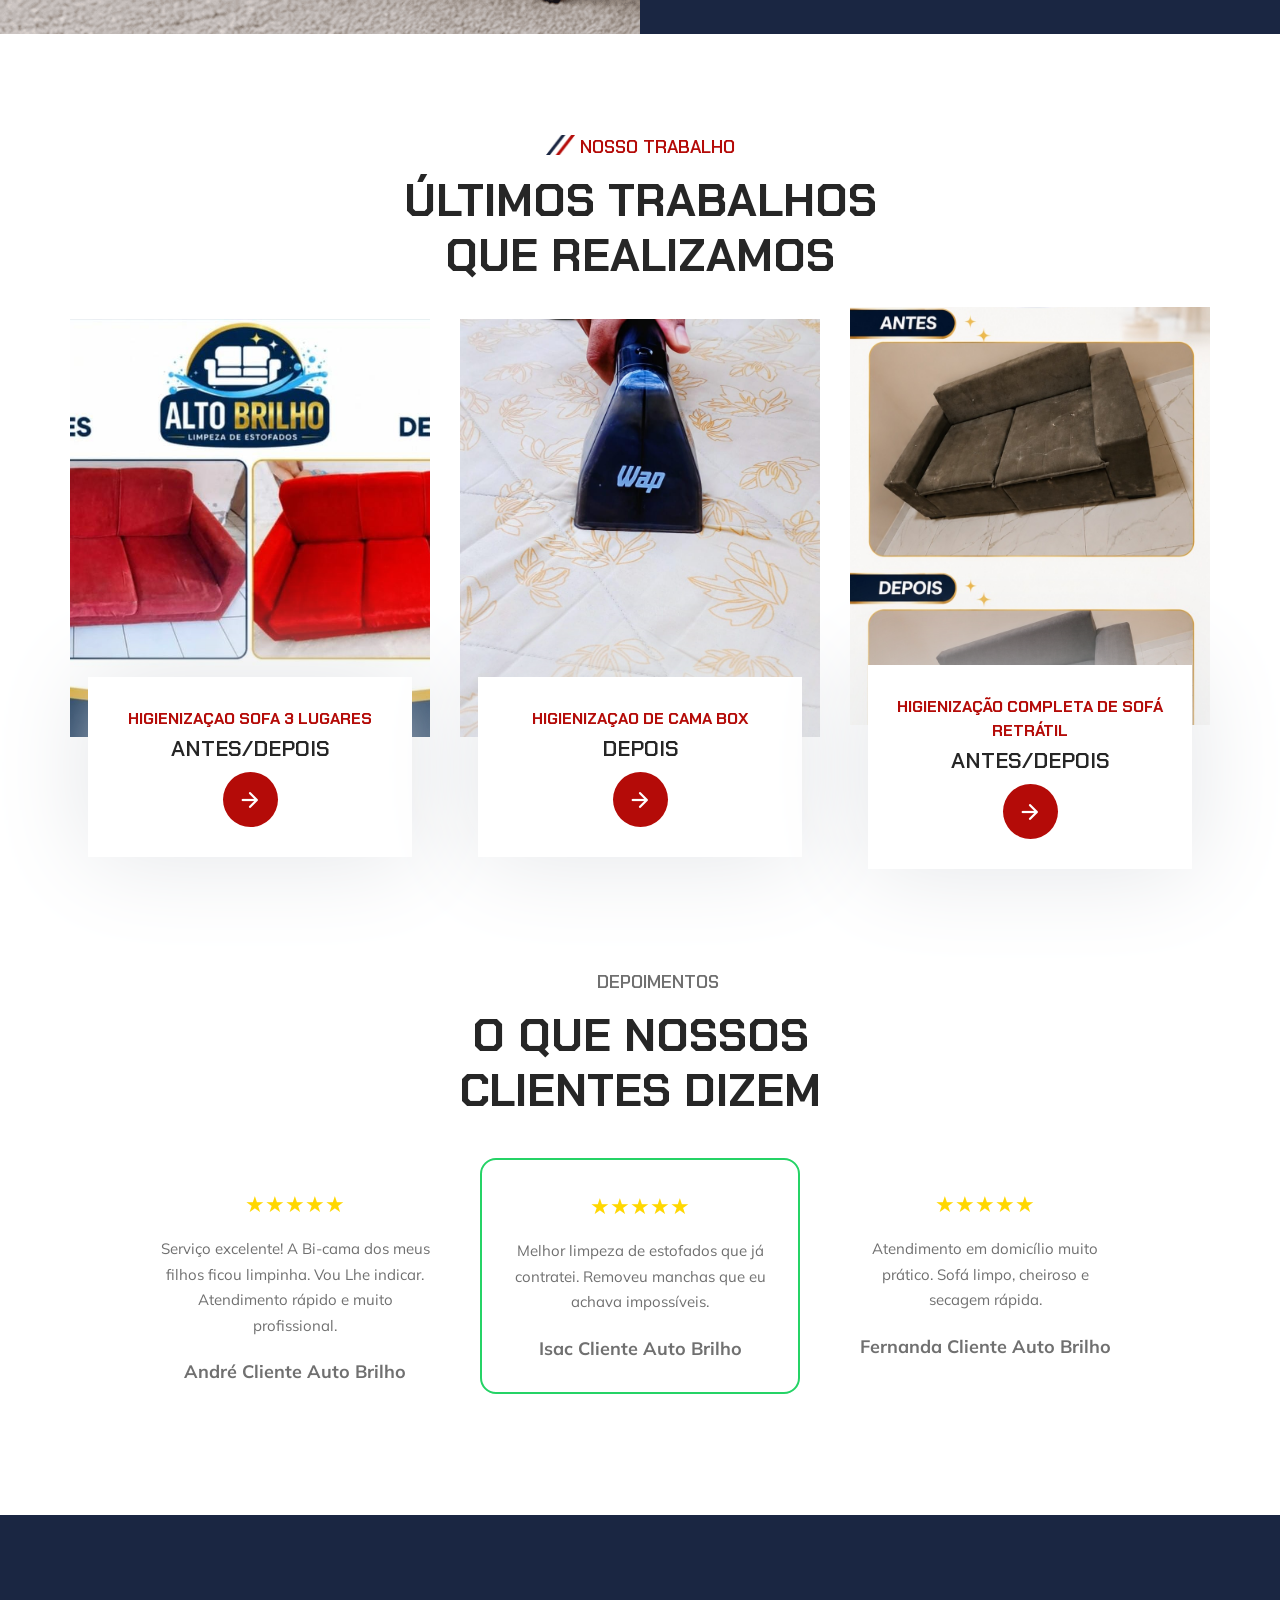
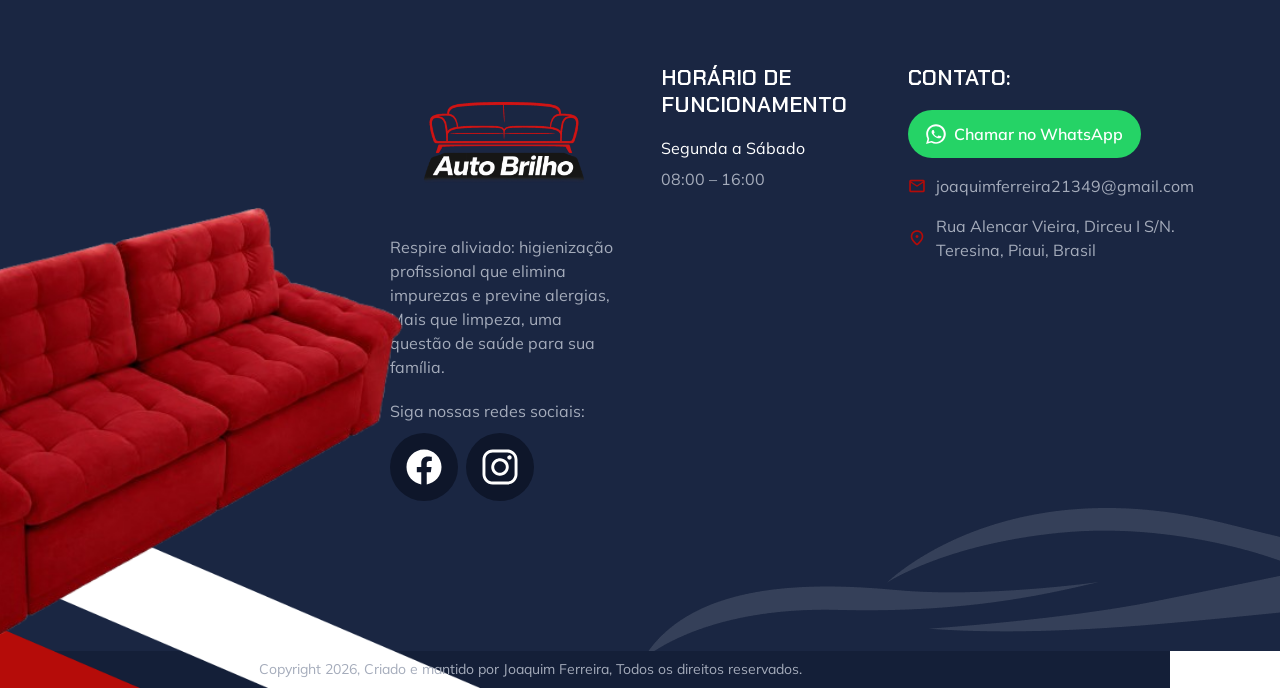
==== commit 6dbf6165: "Update index.html" ====
--- a/index.html
+++ b/index.html
@@ -420,14 +420,14 @@
               <div class="work-card">
 
                 <figure class="card-banner img-holder" style="--width: 350; --height: 406;">
-                  <img src="./assets/images/work1.1.1.jpg" width="350" height="406" loading="lazy" alt="Engine Repair"
+                  <img src="./assets/images/WhatsApp18.28.57.jpeg" width="350" height="406" loading="lazy" alt="Engine Repair"
                     class="img-cover">
                 </figure>
 
                 <div class="card-content">
-                  <p class="card-subtitle">Higienizaçao de cama box</p>
-
-                  <h3 class="h3 card-title">Antes</h3>
+                  <p class="card-subtitle">Higienizaçao Sofa 3 lugares</p>
+
+                  <h3 class="h3 card-title">Antes/Depois</h3>
 
                   <a href="#" class="card-btn">
                     <span class="material-symbols-rounded">arrow_forward</span>
@@ -669,7 +669,7 @@
     </div>
 
   </footer>
-  
+
   <!-- 
     - custom js link
   -->
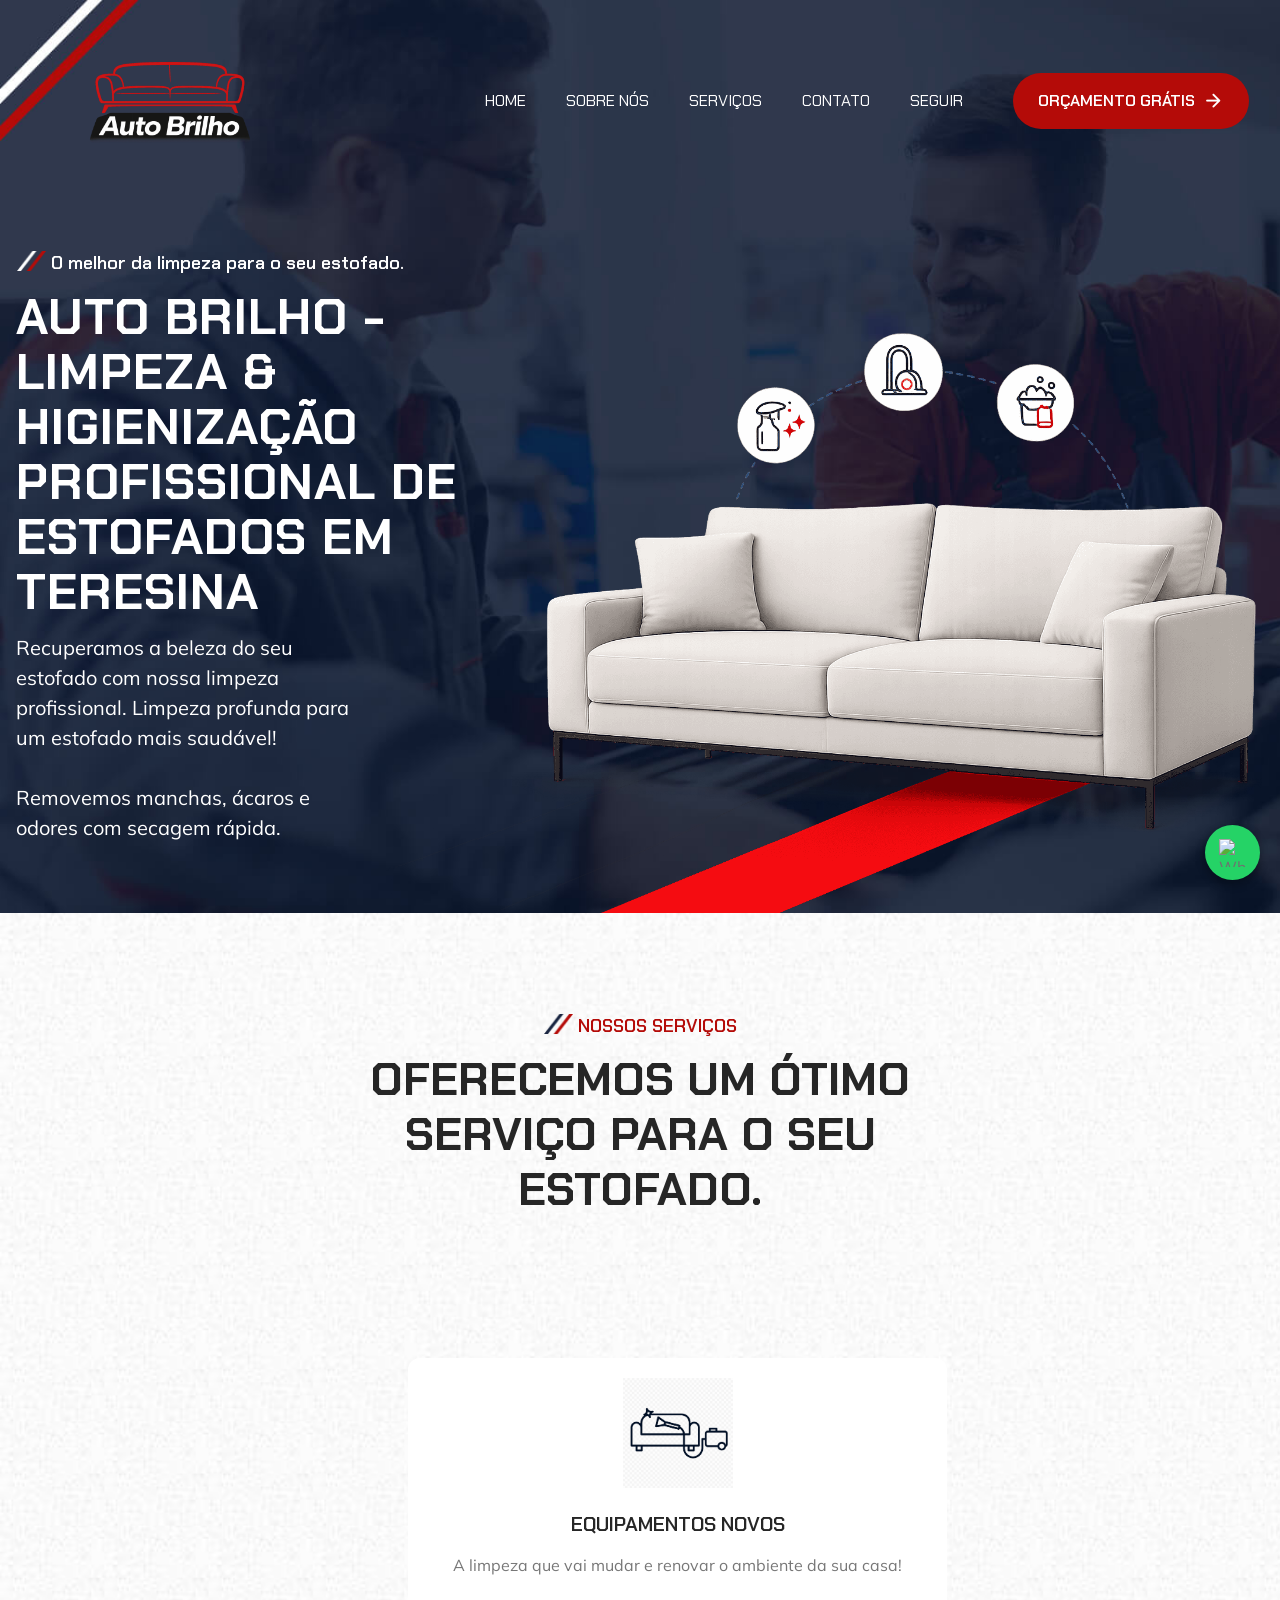
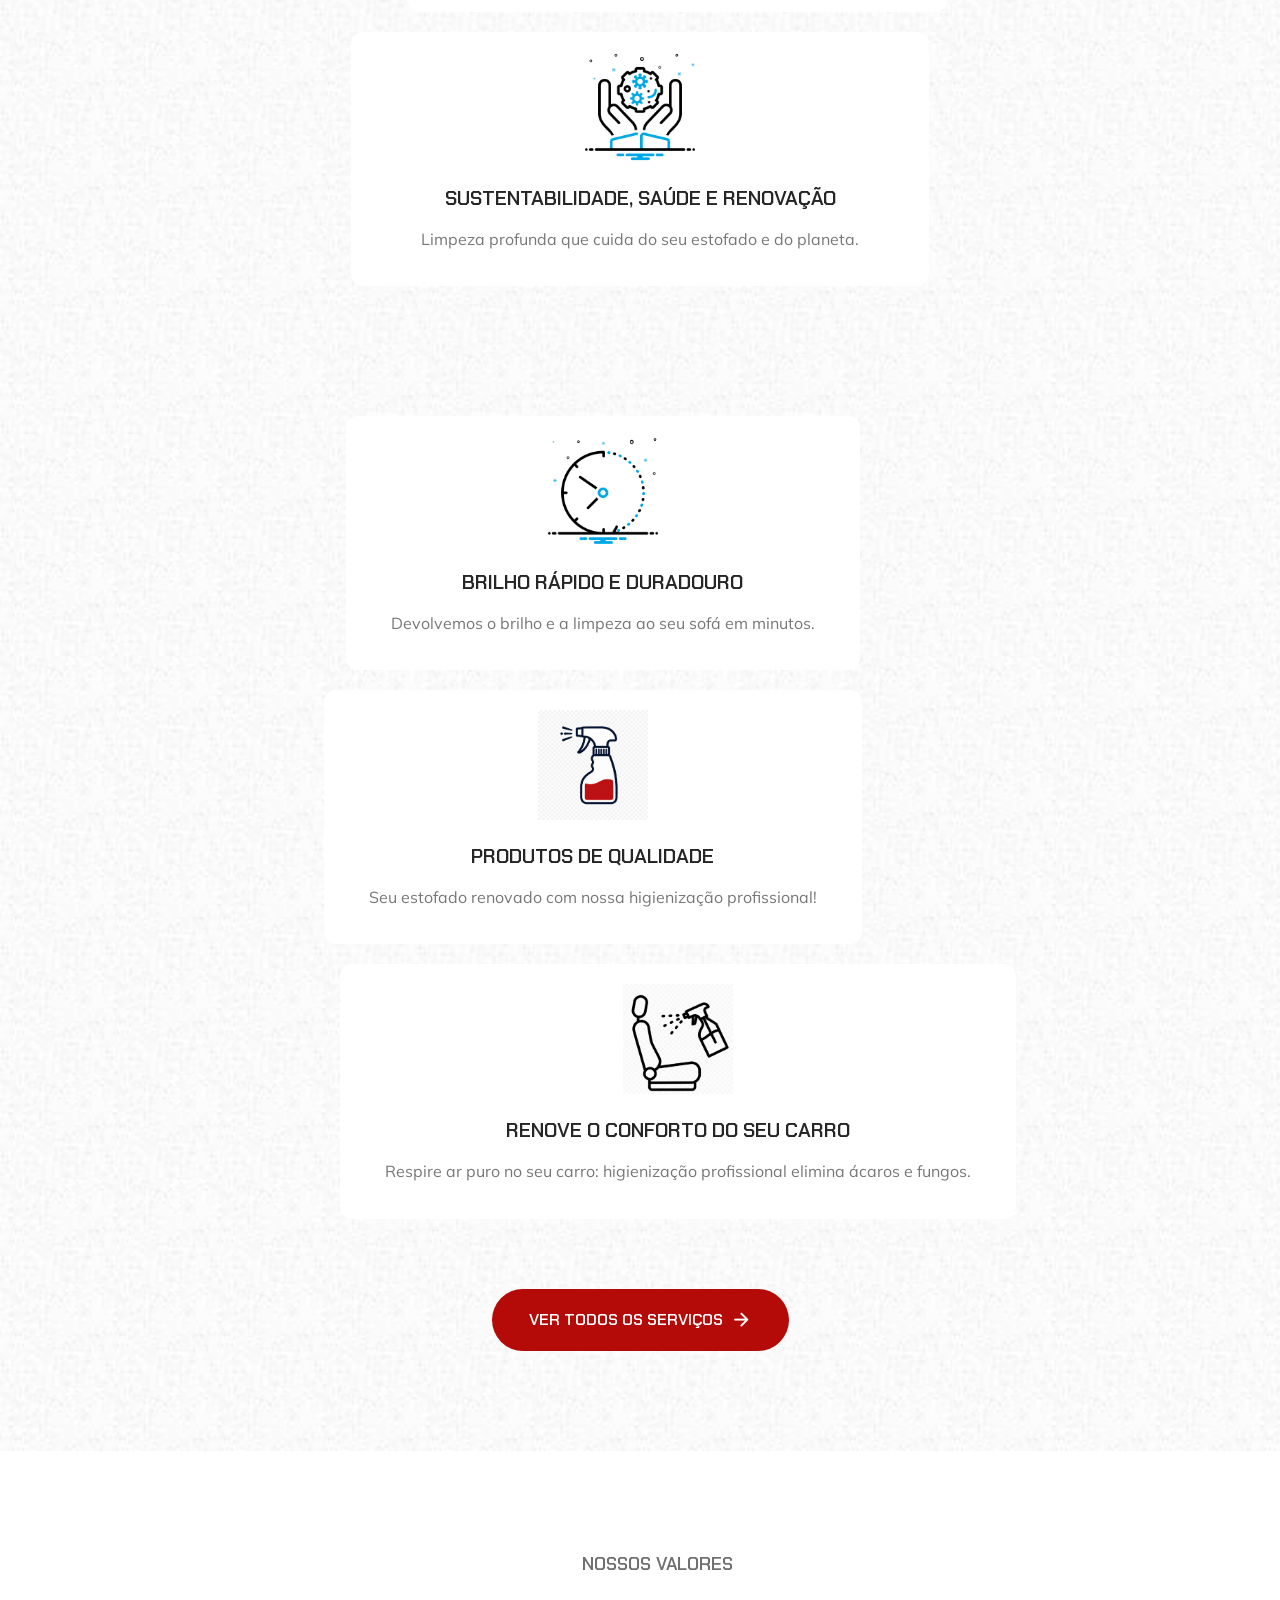
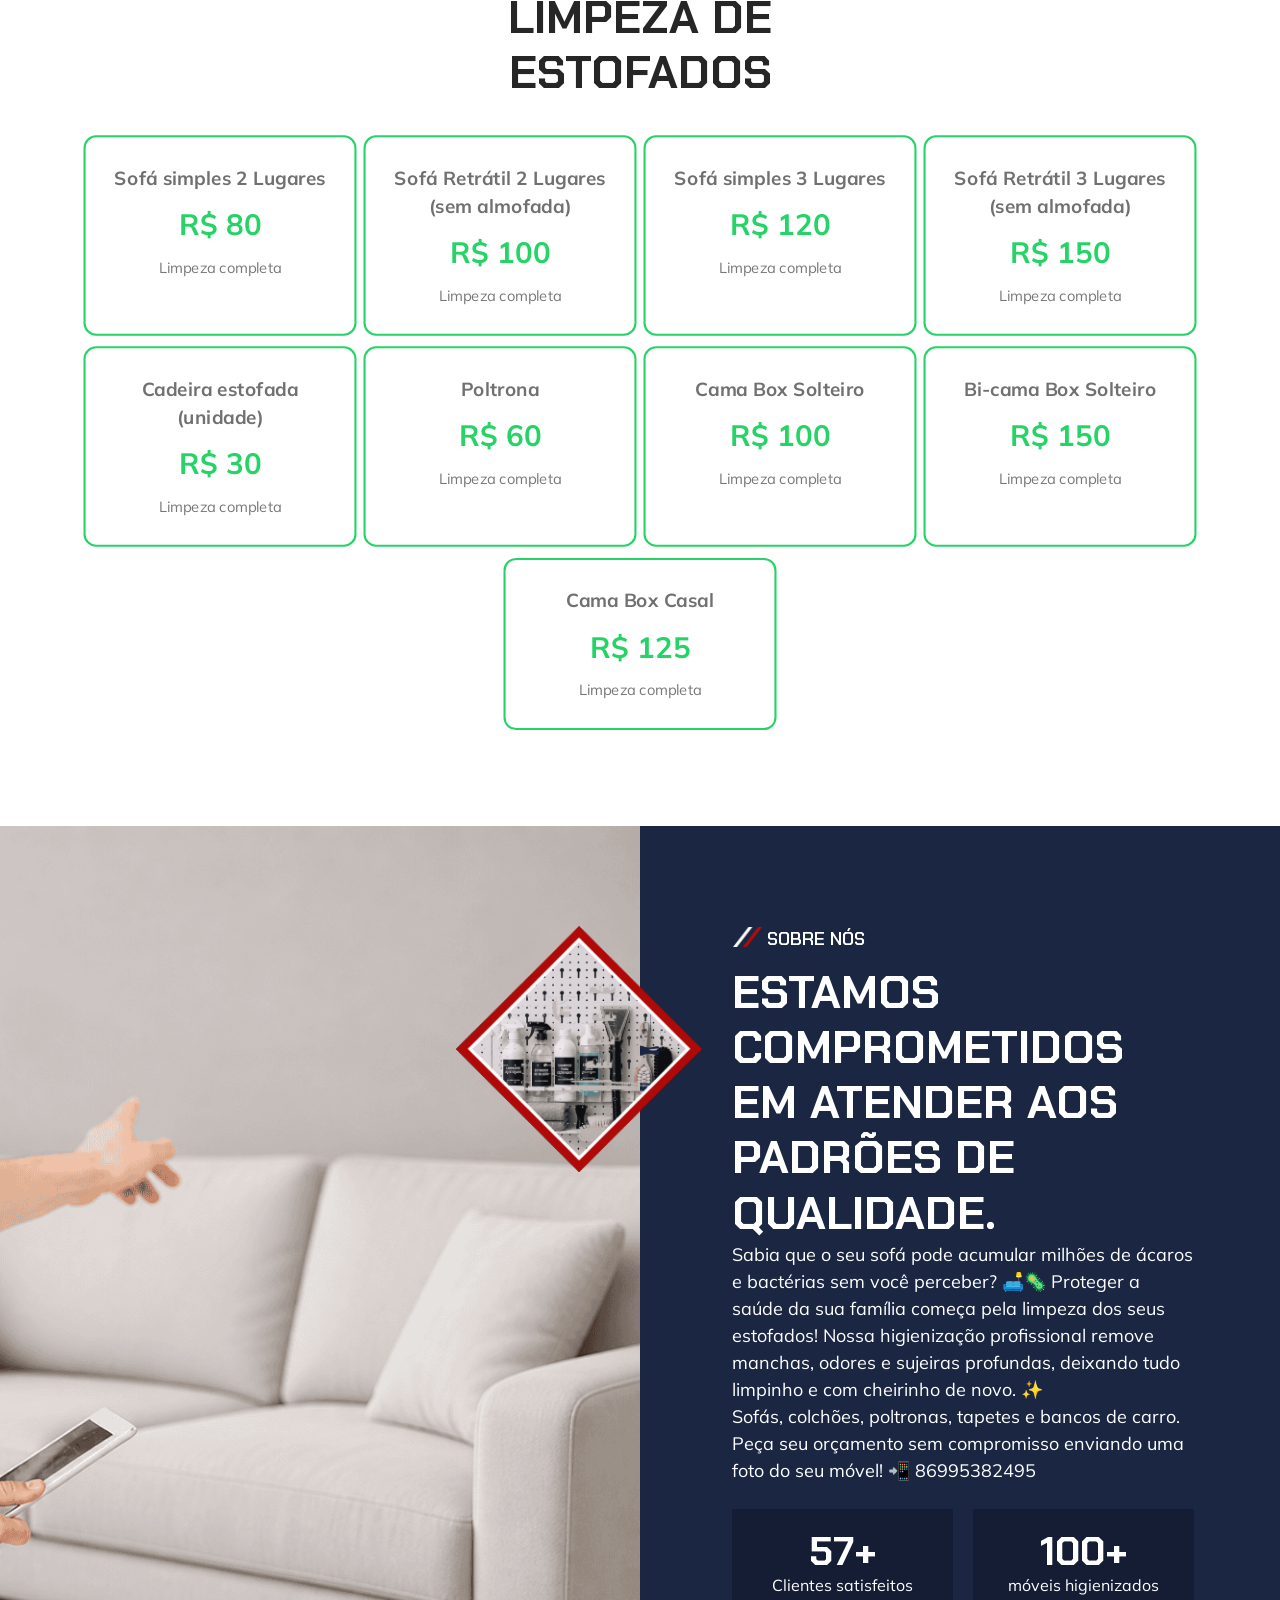
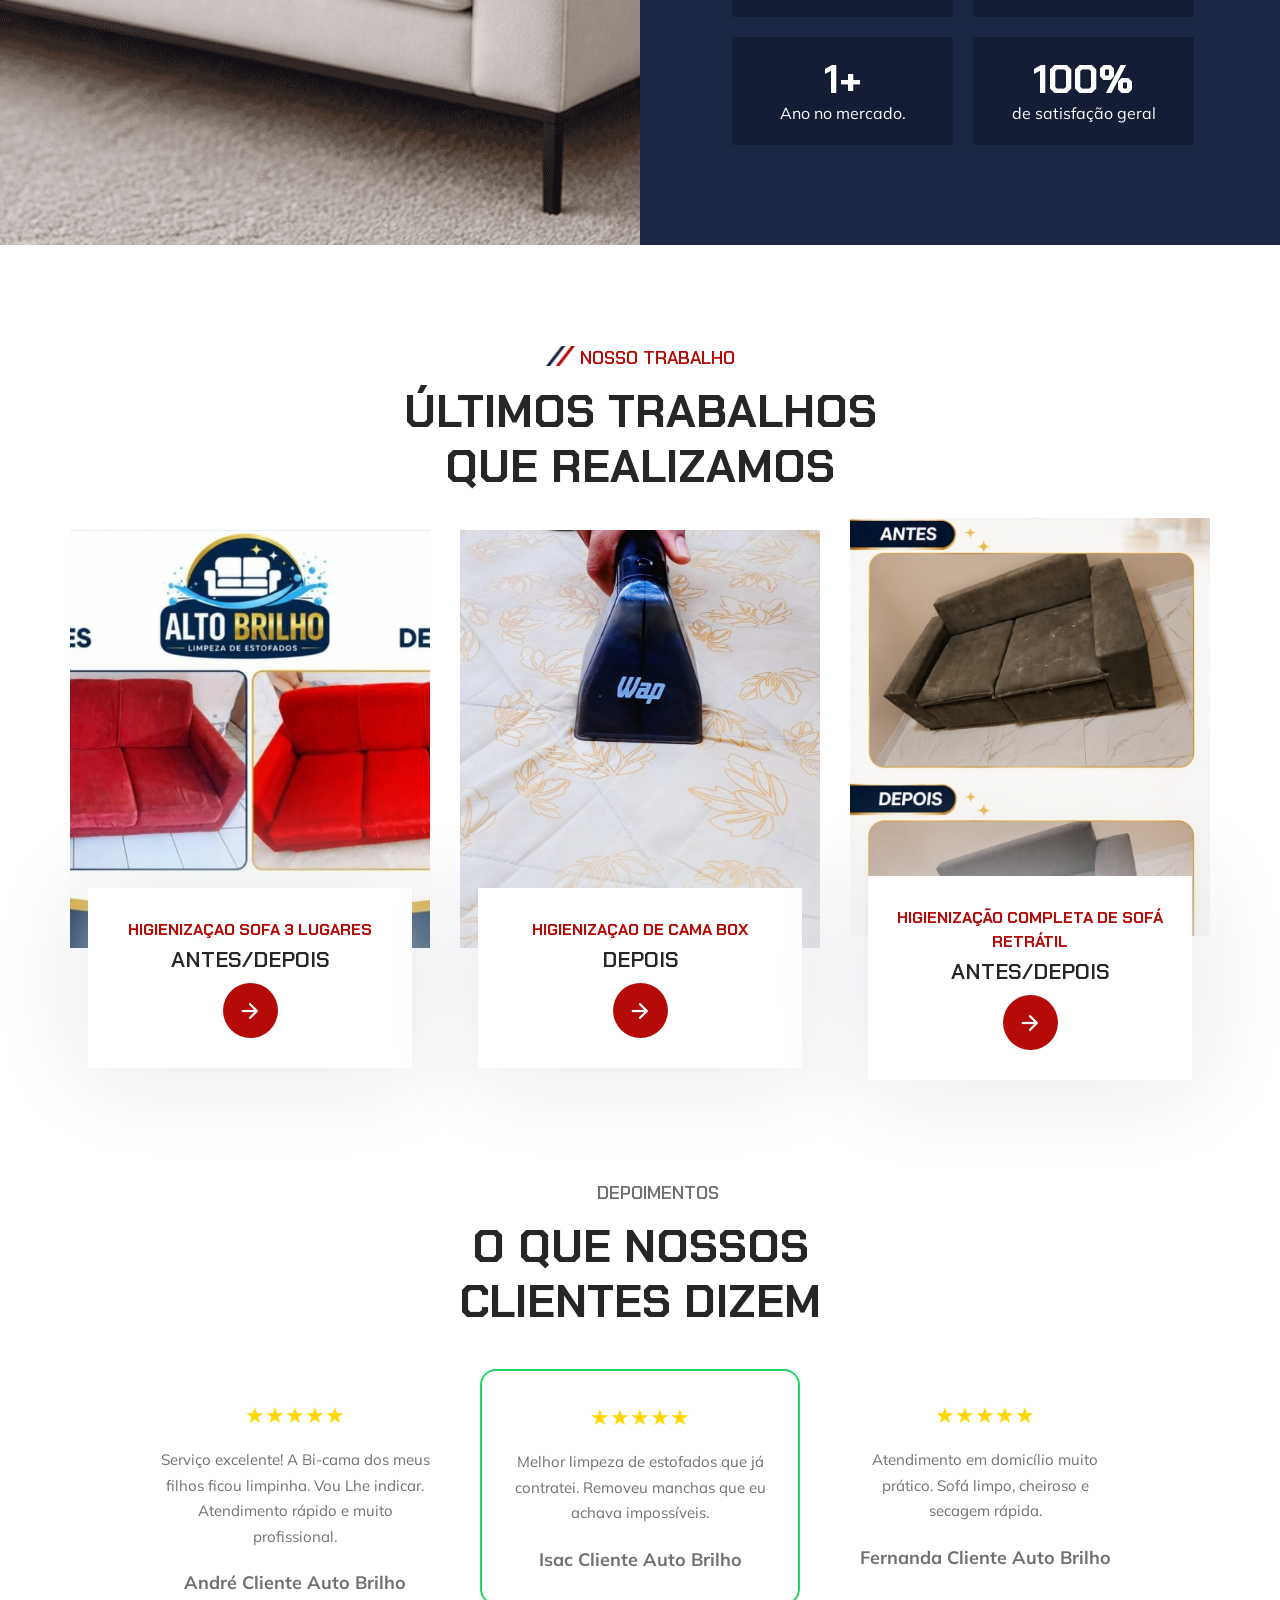
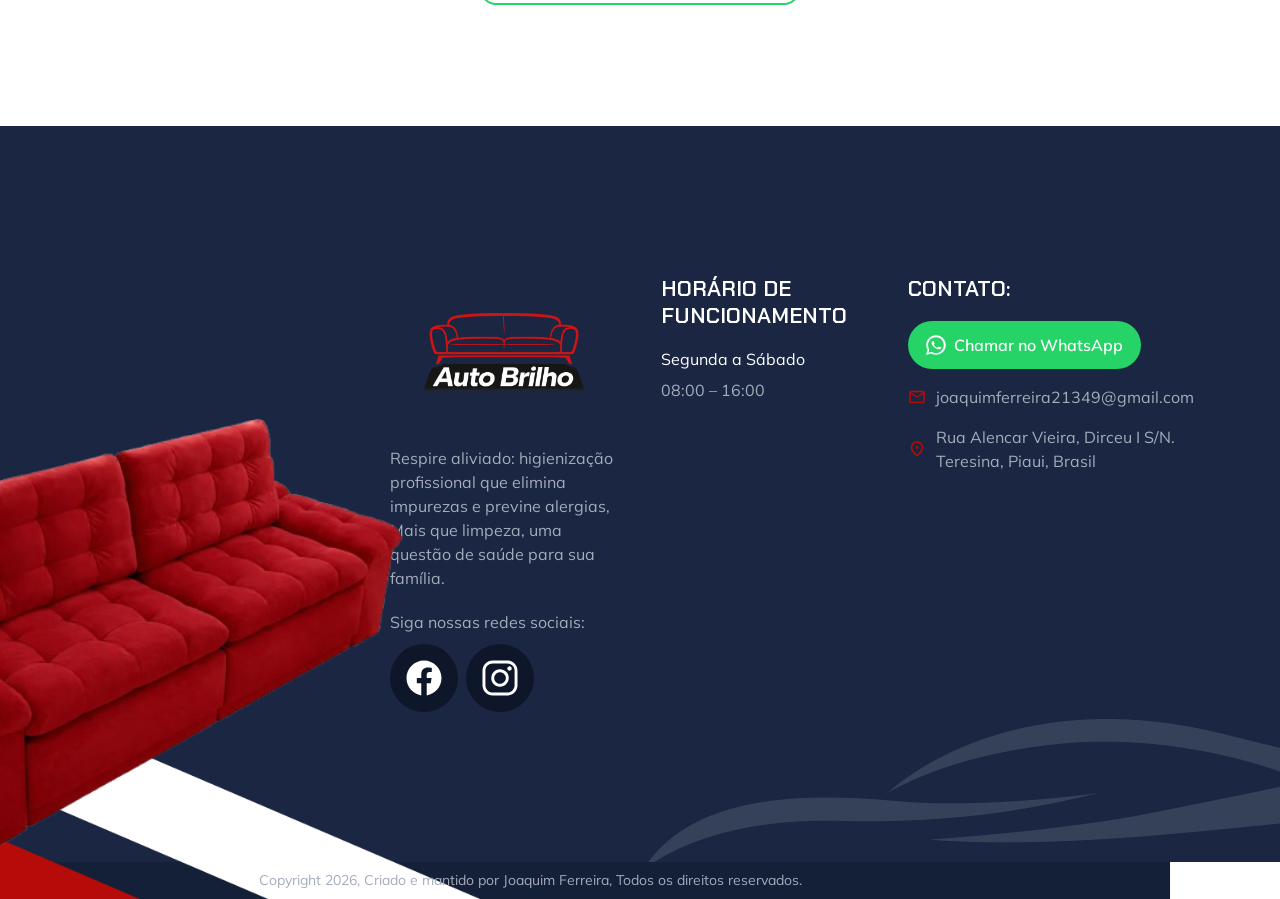
==== commit 79d6f76c: "Update index.html" ====
--- a/index.html
+++ b/index.html
@@ -314,6 +314,18 @@
       </div>
 
       <div class="price-card destaque">
+        <h3>Cadeira estofada (unidade)</h3>
+        <p class="price">R$ 30</p>
+        <span>Limpeza completa</span>
+      </div>
+
+      <div class="price-card destaque">
+        <h3>Poltrona</h3>
+        <p class="price">R$ 60</p>
+        <span>Limpeza completa</span>
+      </div>
+
+      <div class="price-card destaque">
         <h3>Cama Box Solteiro</h3>
         <p class="price">R$ 100</p>
         <span>Limpeza completa</span>
